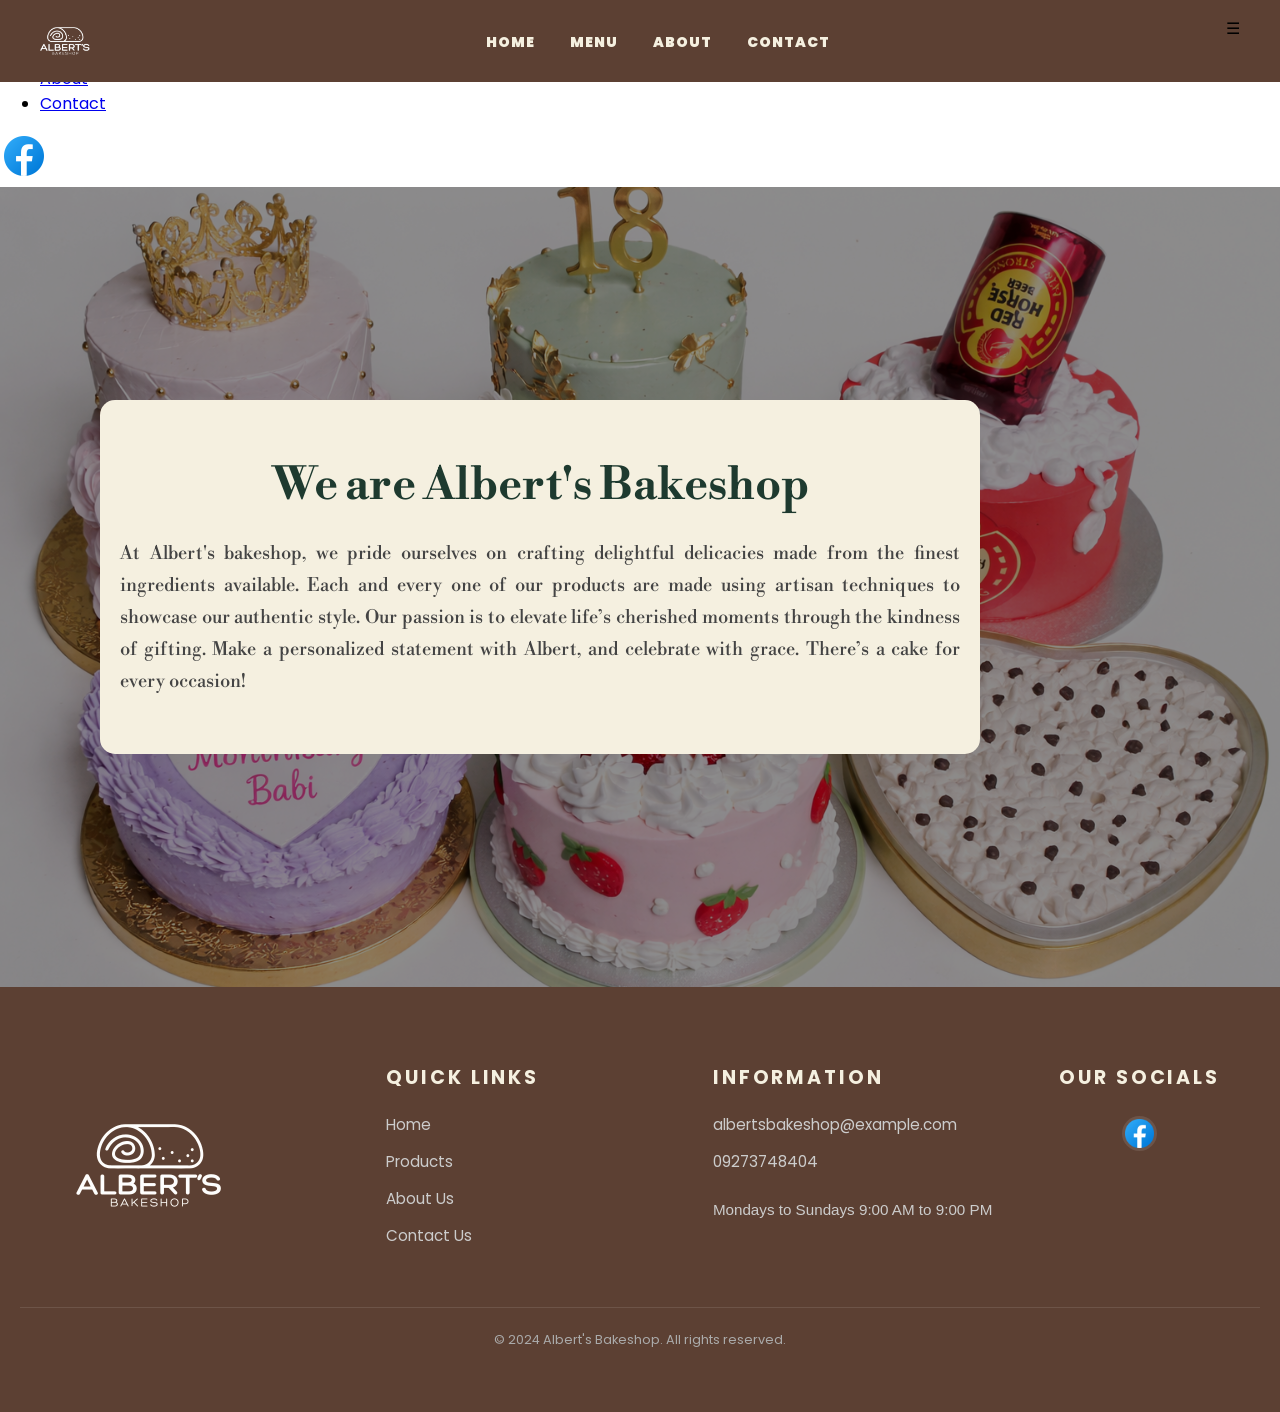
==== about-us.html @ eca6ace6 "about-us.html" ====
<!DOCTYPE html>
<html lang="en">

<head>
    <meta charset="UTF-8" />
    <meta name="viewport" content="width=device-width, initial-scale=1.0" />
    <title>About | Albert's Bakeshop</title>
    <link rel="preconnect" href="https://fonts.googleapis.com">
    <link rel="preconnect" href="https://gstatic.com" crossorigin>
    <link href="https://fonts.googleapis.com/css2?family=Libre+Bodoni:wght@400;500;600;700&display=swap"
        rel="stylesheet">
    <link href="https://fonts.googleapis.com/css2?family=Poppins:wght@400;600;700;900&display=swap" rel="stylesheet">
    <link rel="icon" href="nav-logo.png">
    <link rel="stylesheet" href="style.css" />
</head>

<body class="aboutpage">

    <!--NAV-->
    <header>
        <nav class="nav">
            <a href="index.html" class="navlogo">
                <img src="nav-logo.png" alt="Albert's Bakeshop Logo" />
            </a>
            <ul class="navlinks">
                <li><a href="index.html">Home</a></li>
                <li><a href="index.html#menu">Menu</a></li>
                <li><a href="about-us.html">About</a></li>
                <li><a href="contact-us.html">Contact</a></li>
            </ul>

            <!--MENU HAMBURGER FOR MOBILE AND TABLET-->
            <div class="hamburger" onclick="toggleMenu()">
                ☰
            </div>
        </nav>
    </header>




    <!--HAMBURGER POPUP WHEN CLICKED -->
    <div class="hamburgerdrawer">
        <span class="drawer-close" onclick="toggleMenu()">✕</span>
        <ul>
            <li><a href="index.html" onclick="toggleMenu()">Home</a></li>
            <li><a href="index.html#menu" onclick="toggleMenu()">Menu</a></li>
            <li><a href="about-us.html" onclick="toggleMenu()">About</a></li>
            <li><a href="contact-us.html" onclick="toggleMenu()">Contact</a></li>
        </ul>

        <div class="drawersocials">
                <a href="https://www.facebook.com/ALBERTS.BAKESH0P" target="_blank">
                    <img src="facebook.png" alt="Facebook">
                </a>
            </div>
    </div>
    <div class="overlay" onclick="toggleMenu()"></div>




    <section class="herosection" id="home">
        <div class="heroslides">
            <div class="slide active" style="background-image: url('cake-hero.png')"></div>
            <div class="slide" style="background-image: url('cupcake-hero.jpg')"></div>
        </div>

        <main>

            <section id="about" class="about">

                <div class="textcontent">
                    <h2>We are Albert's Bakeshop</h2>
                    <p style="text-align: justify;">At Albert's bakeshop, we pride ourselves on crafting delightful
                        delicacies made from the finest ingredients available. Each and every one of our products are
                        made using artisan techniques to showcase our authentic style. Our passion is to elevate life’s
                        cherished moments through the kindness of gifting. Make a personalized statement with Albert,
                        and
                        celebrate with grace. There’s a cake for every occasion!</p>
                </div>
            </section>
        </main>
    </section>

    <footer id="contact" class="footer">
        <div class="footercontainer">
            <div class="footerprofile">
                <div class="footerlogo">
                    <img src="logo-footer.png" alt="Albert's Bakeshop Logo" />
                </div>
            </div>
            <div class="footerlinks">
                <div class="footercol">
                    <h4>QUICK LINKS</h4>
                    <ul>
                        <li><a href="index.html#home">Home</a></li>
                        <li><a href="index.html#menu">Products</a></li>
                        <li><a href="about-us.html">About Us</a></li>
                        <li><a href="contact-us.html">Contact Us</a></li>
                    </ul>
                </div>
                <div class="footercol">
                    <h4>INFORMATION</h4>
                    <ul>
                        <li><a href="mailto:albertsbakeshop@gmail.com">albertsbakeshop@example.com</a></li>
                        <li><a href="tel:+639273748404">09273748404</a></li>
                        <li>
                            <p>Mondays to Sundays 9:00 AM to 9:00 PM</p>
                        </li>
                    </ul>
                </div>
            </div>
            <div class="footersocials">
                <h4>OUR SOCIALS</h4>
                <a href="https://www.facebook.com/ALBERTS.BAKESH0P" target="_blank" aria-label="Facebook">
                    <img src="facebook.png" alt="Facebook">
                </a>
            </div>
        </div>
        <div class="footercopyright">
            <p>© 2024 Albert's Bakeshop. All rights reserved.</p>
        </div>
    </footer>

    <script src="script.js"></script>
</body>

</html>
---- style.css ----
html {
    box-sizing: border-box;
    scroll-behavior: smooth;
}


*,
*::before,
*::after {
    box-sizing: inherit;
}


body {
    font-family: 'Poppins', sans-serif;
    background-color: rgb(255, 255, 255);
    min-height: 100vh;
    display: flex;
    flex-direction: column;
    margin: 0;
    padding: 0;
}


section {
    scroll-margin-top: 200px;
}


header {
    position: fixed;
    top: 0;
    left: 0;
    right: 0;
    z-index: 1000;
    transition: transform 0.3s ease;
}


nav {
    display: flex;
    justify-content: space-between;
    top: 0;
    left: 0;
    right: 0;
    padding: 16px 40px;
    background: #5C4033;
    z-index: 1000;
}


.navlogo {
    display: flex;
    align-items: center;
    cursor: pointer;
    gap: 12px;
    z-index: 3;
    text-decoration: none;
}


.navlogo img {
    width: 50px;
    height: 50px;
    object-fit: contain;
}


.navlinks {
    list-style: none;
    display: flex;
    gap: 35px;
    margin: 0;
    padding: 0;
    align-items: center;
}


.navlinks a {
    font-family: "Poppins", sans-serif;
    font-weight: 900;
    color: #F5F0E0;
    text-decoration: none;
    font-size: 14px;
    letter-spacing: 1px;
    text-transform: uppercase;
    transition: opacity 0.3s ease;
    align-items: center;
}


.navlinks a:hover {
    opacity: 0.8;
}


.navmobiletablet {
    display: none;
}

.navdrawer {
    position: fixed;
    top: 0;
    right: -280px;
    width: 280px;
    height: 100%;
    background: #5C4033;
    z-index: 3000;
    padding: 80px 30px 30px 30px;
    transition: right 0.3s ease;
    display: flex;
    flex-direction: column;
}

.navdrawer.open {
    right: 0;
}

.navdrawer ul {
    list-style: none;
    padding: 0;
    margin: 0;
    display: flex;
    flex-direction: column;
    gap: 25px;
}

.navdrawer ul li a {
    color: #F5F0E0;
    text-decoration: none;
    font-family: 'Poppins', sans-serif;
    font-size: 16px;
    font-weight: 600;
    text-transform: uppercase;
    letter-spacing: 1px;
}

.drawer-close {
    position: absolute;
    top: 20px;
    right: 20px;
    color: white;
    font-size: 22px;
}

.overlay {
    position: fixed;
    top: 0;
    left: 0;
    width: 100%;
    height: 100%;
    background: rgba(0, 0, 0, 0.5);
    z-index: 2999;
    opacity: 0;
    pointer-events: none;
    transition: opacity 0.3s ease;
}

.overlay.open {
    opacity: 1;
    pointer-events: auto;
}


.herosection {
    width: 100%;
    height: 85vh;
    min-height: 800px;
    position: relative;
    overflow: hidden;
    padding: 90px 80px;
    display: flex;
    align-items: center;
    justify-content: center;
}


.heroslides {
    position: absolute;
    top: 0;
    left: 0;
    width: 100%;
    height: 100%;
    z-index: 1;
}


.herosection::before {
    content: '';
    position: absolute;
    top: 0;
    left: 0;
    width: 100%;
    height: 100%;
    background: rgba(0, 0, 0, 0.45);
    z-index: 2;
}


.herocontent {
    position: absolute;
    z-index: 3;
    display: flex;
    flex-direction: column;
    align-items: flex-start;
    padding: 0 80px;
    opacity: 0;
    transform: translateY(20px);
    transition: opacity 0.8s ease, transform 0.8s ease;
    pointer-events: none;
}

.herocontent.active {
    opacity: 1;
    transform: translateY(0);
    pointer-events: auto;
}

.herotitle {
  font-size: 4rem;
  font-weight: 700;
  color: white;
  text-shadow: 0 4px 15px rgba(0,0,0,0.5);
  margin: 10px 0;
  text-align: left;
}

.herodesc {
  font-size: 0.85rem;
  font-weight: 600;
  letter-spacing: 0.2em;
  text-transform: uppercase;
  color: white;
  margin: 0;
  text-align: left;
}

.herobtn {
  margin-top: 20px;
  padding: 14px 28px;
  background: #5C4033;
  color: white;
  text-decoration: none;
  font-family: 'Poppins', sans-serif;
  font-size: 0.8rem;
  font-weight: 700;
  letter-spacing: 0.15em;
  text-transform: uppercase;
  transition: background 0.3s ease;
}

.herobtn:hover {
  background: #D4A574;
}

.herocontent h1 {
    font-family: 'Poppins', sans-serif;
    font-size: clamp(40px, 7vw, 72px);
    font-weight: 700;
    letter-spacing: -0.5px;
}


.herologo {
    width: 110px;
    height: auto;
    margin-bottom: 15px;
    opacity: 0.88;
    filter: drop-shadow(0 4px 12px rgba(0, 0, 0, 0.7));
    z-index: 3;
}


.herotitle {
    position: relative;
    z-index: 3;
    font-size: 4.8rem;
    font-weight: 700;
    color: white;
    text-shadow: 0 4px 15px rgba(0, 0, 0, 0.8);
    margin: 0;
}


.herodesc {
    font-family: 'Poppins', sans-serif;
    position: relative;
    z-index: 3;
    font-size: 12px;
    font-weight: 700;
    letter-spacing: .2em;
    text-transform: uppercase;
    line-height: 1.5;
    margin-top: 0;
    color: white;
    text-shadow: 0 4px 15px rgba(0, 0, 0, 0.8);
}

.slide {
    position: absolute;
    top: 0;
    left: 0;
    width: 100%;
    height: 100%;
    background-size: cover;
    background-position: center;
    opacity: 0;
    transition: opacity 1.5s ease-in-out;
}


.slide.active {
    opacity: 1;
}

.herologo,
.herotitle,
.herodesc {
    animation: popIn 1.2s ease-out forwards;
    opacity: 0;
    transform: translateY(-40px);
}

/* ANIMATION NG HEROLOGO, HEROTITLE, HERODESC SA INDEX.HTML KAPAG NAGRERELOAD ANG PAGE */
@keyframes popIn {
    to {
        opacity: 1;
        transform: translateY(0);
    }
}


.menu {
    position: relative;
    display: flex;
    justify-content: center;
    gap: 60px;
    background-color: rgb(239, 235, 211);
    padding: 60px 0px;
    overflow: hidden;
}


.menucontainer {
    background-color: rgb(239, 235, 211);
    border-radius: 15px;
    height: auto;
    cursor: pointer;
    flex: 0 0 calc(25% - 23px);
    max-width: calc(25% - 23px);
    flex-direction: column;
    box-shadow: 0 6px 15px rgba(0, 0, 0, 0.2);
    overflow: hidden;
    transition: transform 0.3s ease, box-shadow 0.3s ease;
}


.menucontainer img {
    width: 100%;
    height: 400px;
    object-fit: cover;
    display: block;
}


.menugrid {
    display: flex;
    max-width: 1200px;
    gap: 24px;
    overflow-x: auto;
    scroll-behavior: smooth;
}

.menugrid::-webkit-scrollbar {
    display: none;
    /* Chrome, Safari */
}



.slider-btn {
    position: absolute;
    top: 50%;
    transform: translateY(-50%);
    opacity: 0.8;
    backdrop-filter: none;
    border: 1px solid rgba(0, 0, 0, 0.3);
    width: 55px;
    height: 55px;
    border-radius: 50%;
    font-size: 26px;
    cursor: pointer;
    z-index: 10;
}


.slider-btn.left {
    left: 10px;
}


.slider-btn.right {
    right: 10px;
}


.menuiteminfo p {
    font-size: 1rem;
    text-align: center;
    padding: 12px;
    width: 100%;
}


.menuitemname {
    font-size: 0.95rem;
    color: #333;
    margin-bottom: 6px;
}


.menuitemprice {
    font-size: 1rem;
    font-weight: 700;
    color: #111;
    margin-bottom: 12px;
}


.textcontent {
    flex: 1;
    min-width: 320px;
}


.textcontent h2 {
    text-align: center;
    font-size: 2.8rem;
    color: #1e3a2f;
    margin-bottom: 24px;
}


.textcontent p {
    text-align: center;
    font-size: 1.15rem;
    line-height: 1.75;
    color: #444;
    margin-bottom: 35px;
}


.textcontent {
    flex: 1;
}


p {
    margin-block-start: 1em;
    margin-block-end: 1em;
    margin-inline-start: 0px;
    margin-inline-end: 0px;
    font-size: 1em;
}


.container {
    max-width: 100%;
    margin: 0;
    padding: 0;
}


.about {
    font-family: 'Libre Bodoni', serif;
    position: relative;
    z-index: 10;
    margin-top: -100px;
    background-color: #f5f0e0;
    padding: 20px 20px;
    display: flex;
    align-items: center;
    justify-content: left;
    gap: 80px;
    margin: 20px 220px 40px 20px;
    border-radius: 15px;
}

.about {
    animation: popIn 1.2s ease-out forwards;
    opacity: 0;
    transform: translateY(-40px);
}


.footer {
    background-color: #5C4033;
    padding: 50px 20px;
    margin: 0;
    color: white;
}


.footercontainer {
    max-width: 1200px;
    display: flex;
    gap: 60px;
}


.footerprofile {
    flex: 1;
    min-width: 220px;
}


.footerlogo {
    display: flex;
    align-items: center;
    gap: 10px;
}


.footerlogo img {
    width: 250px;
    height: 250px;
    object-fit: contain;
    border-radius: 15px;
}

.footersocials {
    display: flex;
    gap: 12px;
    flex-direction: column;
    align-items: center;
}


.footersocials a {
    display: flex;
    background: rgba(255, 255, 255, 0.1);
    color: white;
    text-decoration: none;
    border-radius: 50px;
    font-size: 1.2rem;
    transition: background 0.3s ease;
    cursor: pointer;
    width: 35px;
    height: 35px;
    padding: 0;
    border-radius: 50%;
}


.footersocials a img {
    width: 100%;
    height: 100%;
    object-fit: contain;
}


.footersocials a:hover {
    background: rgba(255, 255, 255, 0.25);
}


.footerlinks {
    flex: 2;
    display: grid;
    grid-template-columns: 1fr 1fr;
    gap: 40px;
}


.footercol h4 {
    font-size: 1.2rem;
    letter-spacing: 0.15em;
    text-transform: uppercase;
    color: #f5f0e0;
    margin-bottom: 20px;
}


.footersocials h4 {
    font-size: 1.2rem;
    letter-spacing: 0.15em;
    color: #f5f0e0;
    margin-bottom: 12px;
}


.footercol ul {
    list-style: none;
    padding: 0;
    margin: 0;
    display: flex;
    flex-direction: column;
    gap: 12px;
}


.footercol ul li a {
    color: #ccc;
    text-decoration: none;
    font-size: 0.95rem;
    transition: color 0.3s ease;
}


.footercol p {
    color: #ccc;
    font-size: 0.95rem;
    font-family: "Lato", sans-serif;
}


.footercol ul li a:hover {
    color: #f5f0e0;
}


.footercopyright {
    text-align: center;
    color: #aaa;
    font-size: 0.8rem;
    margin-top: 20px;
    border-top: 1px solid rgba(255, 255, 255, 0.1);
    padding-top: 10px;
}





/* TABLET */
@media (max-width: 1024px) {

    .navmobiletablet {
        display: block;
        position: absolute;
        top: 25px;
        right: 30px;
        font-size: 30px;
        color: white;
        cursor: pointer;
        z-index: 2000;
    }

    .navlinks {
        display: none;
        flex-direction: column;
        position: absolute;
        top: 80px;
        right: 0;
        width: 100%;
        background: #5C4033;
        padding: 20px;
        gap: 20px;
        text-align: center;
        z-index: 999;
    }

    .navlinks.open {
        display: flex;
    }

    .heroslides {
        position: absolute;
        width: 100%;
        height: 100%;
        z-index: 1;
    }

    .menucontainer {
        min-width: 280px;
        height: 200px flex 0 0 auto;
    }

    .menucontainer img {
        height: 200px;
    }

    .menugrid {
        display: flex;
        gap: 30px;
        overflow-x: auto;
        scroll-behavior: smooth;
        padding: 20px 0px;
    }

    .slider-btn {
        display: none;
    }

    .about {
        flex-direction: column;
        margin: 20px;
        padding: 25px;
        gap: 30px;
    }

    .about {
        margin: 40px 40px;
        gap: 40px;
        padding: 30px;
    }

    .textcontent h2 {
        font-size: 2rem;
    }

    .textcontent p {
        font-size: 1rem;
        line-height: 1.6;
    }

    .footer {
        font-family: 'Poppins', sans-serif;
        font-weight: 400px;
        background: #5C4033;
        padding: 20px 10px 20px 0px;
        margin: 0;
        color: white;
    }


    .footercontainer,
    .footerlinks,
    .footerlogo {
        flex-direction: column;
        text-align: center;
    }

    .footerlogo img {
        width: 200px;
        height: 200px;
        margin-top: -50px;
    }

    .footerlinks {
        grid-template-columns: 1fr;
        gap: 20px;
        margin-top: -90px;
    }

    .footersocials {
        margin-top: -50px;
    }
}


/* Mobile */
@media (max-width: 768px) {

    .navmobiletablet {
        display: block;
        position: absolute;
        top: 20px;
        right: 30px;
        font-size: 30px;
        color: white;
        cursor: pointer;
        z-index: 2000;
    }

    .navlinks {
        display: none;
        flex-direction: column;
        position: absolute;
        top: 80px;
        right: 0;
        width: 100%;
        background: #5C4033;
        padding: 20px;
        gap: 20px;
        text-align: center;
        z-index: 999;
    }

    .navlinks.open {
        display: flex;
    }

    .herocontent {
        gap: 12px;
    }

    .herologo {
        width: 75px;
        margin-top: -250px;
    }

    .slider-btn {
        display: none;
    }

    .menu {
        padding: 60px 0;
    }

    .menucontainer img {
        height: 200px;
    }

    .menugrid {
        display: flex;
        gap: 30px;
        overflow-x: auto;
        scroll-behavior: smooth;
        padding: 20px 0px;
    }

    .about {
        margin-top: -150px;
    }

    .about {
        font-family: 'Libre Bodoni', serif;
        position: relative;
        z-index: 10;
        margin-top: -100px;
        background-color: #f5f0e0;
        padding: 20px 20px;
        display: flex;
        align-items: center;
        justify-content: center;
        gap: 80px;
        margin: 20px 220px 40px 220px;
        border-radius: 15px;
    }

    .footer {
        font-family: 'Poppins', sans-serif;
        background: #5C4033;
        padding: 20px 10px 20px 0px;
        margin: 0;
        color: white;
    }


    .footercontainer,
    .footerlinks,
    .footerlogo {
        flex-direction: column;
        text-align: center;
    }

    .footerlogo img {
        width: 200px;
        height: 200px;
        margin-top: -50px;
    }

    .footerlinks {
        grid-template-columns: 1fr;
        gap: 20px;
        margin-top: -90px;
    }

    .footersocials {
        margin-top: -50px;
    }
}
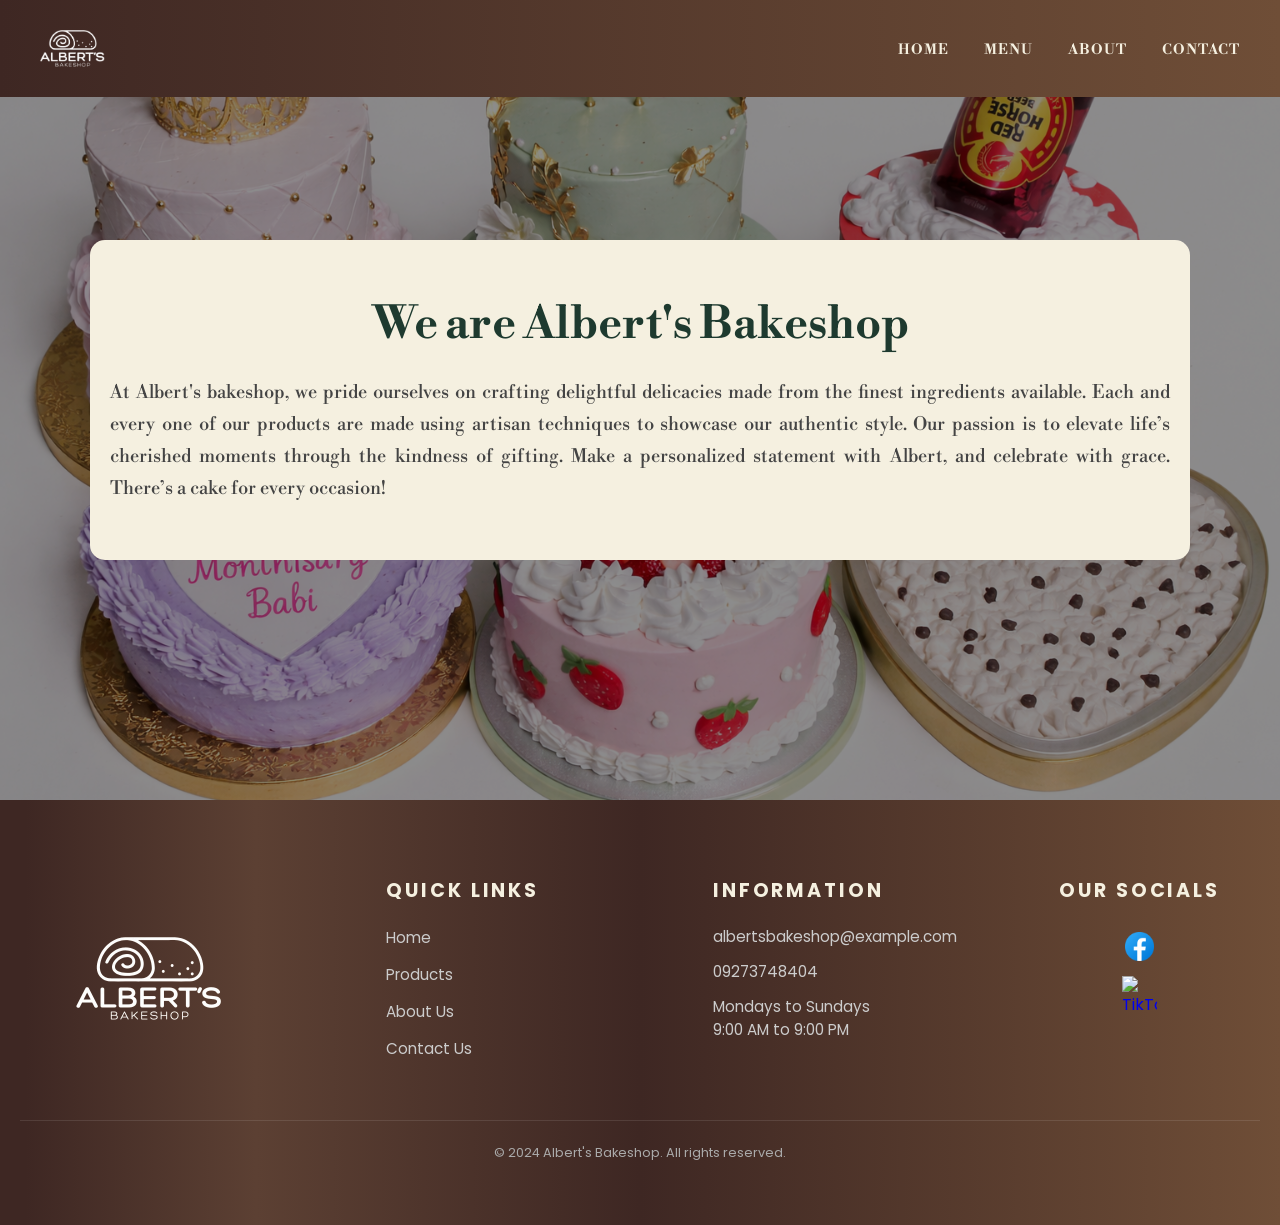
==== commit 22d51fb8: "about-us.html" ====
--- a/about-us.html
+++ b/about-us.html
@@ -103,10 +103,14 @@
                 <div class="footercol">
                     <h4>INFORMATION</h4>
                     <ul>
-                        <li><a href="mailto:albertsbakeshop@gmail.com">albertsbakeshop@example.com</a></li>
-                        <li><a href="tel:+639273748404">09273748404</a></li>
                         <li>
-                            <p>Mondays to Sundays 9:00 AM to 9:00 PM</p>
+                            <p>albertsbakeshop@example.com</p>
+                        </li>
+                        <li>
+                            <p>09273748404</p>
+                        </li>
+                        <li>
+                            <p>Mondays to Sundays <br> 9:00 AM to 9:00 PM</p>
                         </li>
                     </ul>
                 </div>
@@ -115,6 +119,9 @@
                 <h4>OUR SOCIALS</h4>
                 <a href="https://www.facebook.com/ALBERTS.BAKESH0P" target="_blank" aria-label="Facebook">
                     <img src="facebook.png" alt="Facebook">
+                </a>
+                <a href="https://www.tiktok.com/@alberts.bakeshop" target="_self">
+                    <img src="tiktok-logo.png" alt="TikTok">
                 </a>
             </div>
         </div>
--- a/style.css
+++ b/style.css
@@ -1,863 +1,925 @@
 html {
-    box-sizing: border-box;
-    scroll-behavior: smooth;
-}
-
+  box-sizing: border-box;
+  scroll-behavior: smooth;
+}
 
 *,
 *::before,
 *::after {
-    box-sizing: inherit;
-}
-
+  box-sizing: inherit;
+}
+
+section {
+  scroll-margin-bottom: 50px;
+}
 
 body {
-    font-family: 'Poppins', sans-serif;
-    background-color: rgb(255, 255, 255);
-    min-height: 100vh;
-    display: flex;
-    flex-direction: column;
-    margin: 0;
-    padding: 0;
-}
-
-
-section {
-    scroll-margin-top: 200px;
-}
-
-
+  font-family: 'Poppins', sans-serif;
+  background-color: #fff;
+  min-height: 100vh;
+  display: flex;
+  flex-direction: column;
+  margin: 0;
+  padding: 0;
+}
+
+
+/* NAVBAR */
 header {
-    position: fixed;
-    top: 0;
-    left: 0;
-    right: 0;
-    z-index: 1000;
-    transition: transform 0.3s ease;
-}
-
+  position: fixed;
+  top: 0;
+  left: 0;
+  right: 0;
+  z-index: 1000;
+  transition: transform 0.3s ease;
+}
 
 nav {
-    display: flex;
-    justify-content: space-between;
-    top: 0;
-    left: 0;
-    right: 0;
-    padding: 16px 40px;
-    background: #5C4033;
-    z-index: 1000;
-}
-
+  display: flex;
+  justify-content: space-between;
+  padding: 16px 40px;
+  background-image: linear-gradient(to right, #3E2723, #6F4E37);
+  z-index: 1000;
+}
 
 .navlogo {
-    display: flex;
-    align-items: center;
-    cursor: pointer;
-    gap: 12px;
-    z-index: 3;
-    text-decoration: none;
-}
-
+  display: flex;
+  align-items: center;
+  cursor: pointer;
+  gap: 12px;
+  z-index: 3;
+  text-decoration: none;
+}
 
 .navlogo img {
-    width: 50px;
-    height: 50px;
-    object-fit: contain;
-}
-
+  width: 65px;
+  height: 65px;
+  object-fit: contain;
+}
 
 .navlinks {
-    list-style: none;
-    display: flex;
-    gap: 35px;
-    margin: 0;
-    padding: 0;
-    align-items: center;
-}
-
-
-.navlinks a {
-    font-family: "Poppins", sans-serif;
-    font-weight: 900;
-    color: #F5F0E0;
-    text-decoration: none;
-    font-size: 14px;
-    letter-spacing: 1px;
-    text-transform: uppercase;
-    transition: opacity 0.3s ease;
-    align-items: center;
-}
-
-
-.navlinks a:hover {
-    opacity: 0.8;
-}
-
-
-.navmobiletablet {
-    display: none;
-}
-
-.navdrawer {
-    position: fixed;
-    top: 0;
-    right: -280px;
-    width: 280px;
-    height: 100%;
-    background: #5C4033;
-    z-index: 3000;
-    padding: 80px 30px 30px 30px;
-    transition: right 0.3s ease;
-    display: flex;
-    flex-direction: column;
-}
-
-.navdrawer.open {
-    right: 0;
-}
-
-.navdrawer ul {
-    list-style: none;
-    padding: 0;
-    margin: 0;
-    display: flex;
-    flex-direction: column;
-    gap: 25px;
-}
-
-.navdrawer ul li a {
-    color: #F5F0E0;
-    text-decoration: none;
-    font-family: 'Poppins', sans-serif;
-    font-size: 16px;
-    font-weight: 600;
-    text-transform: uppercase;
-    letter-spacing: 1px;
+  list-style: none;
+  display: flex;
+  gap: 35px;
+  margin: 0;
+  padding: 0;
+  align-items: center;
+}
+
+.navlinks li a {
+  text-decoration: none;
+  font-family: "Libre Bodoni", serif;
+  font-weight: 900;
+  font-size: 14px;
+  letter-spacing: 1px;
+  color: #F5F0E0;
+  text-transform: uppercase;
+  background-image: linear-gradient(currentColor, currentColor);
+  background-repeat: no-repeat;
+  background-position: left bottom;
+  background-size: 0% 1px;
+  transition: background-size 500ms ease, color 250ms ease;
+}
+
+.navlinks li a:hover,
+.navlinks li a:focus-visible {
+  opacity: 0.8;
+  background-size: 100% 1px;
+  color: #fff;
+}
+
+.hamburger {
+  display: none;
+}
+
+.hamburgerdrawer {
+  position: fixed;
+  top: 0;
+  left: -50%;
+  width: 50%;
+  height: 100%;
+  background-image: linear-gradient(to right, #3E2723, #6F4E37);
+  z-index: 3000;
+  padding: 80px 30px 30px;
+  transition: left 0.3s ease;
+  display: flex;
+  flex-direction: column;
+}
+
+.hamburgerdrawer.open {
+  left: 0;
+}
+
+.hamburgerdrawer ul {
+  list-style: none;
+  padding: 0;
+  margin: 0;
+  display: flex;
+  flex-direction: column;
+  gap: 25px;
+}
+
+.hamburgerdrawer ul li a {
+  display: inline-block;
+  color: #F5F0E0;
+  text-decoration: none;
+  font-family: 'Poppins', sans-serif;
+  font-size: 16px;
+  font-weight: 600;
+  text-transform: uppercase;
+  letter-spacing: 1px;
+  border-bottom: 1px solid rgba(255, 255, 255, 0.2);
 }
 
 .drawer-close {
-    position: absolute;
-    top: 20px;
-    right: 20px;
-    color: white;
-    font-size: 22px;
+  position: absolute;
+  top: 20px;
+  right: 20px;
+  color: white;
+  font-size: 22px;
+}
+
+.drawersocials {
+  margin-top: auto;
+  display: flex;
+  justify-content: center;
+  width: 20px;
+  height: 40px;
 }
 
 .overlay {
-    position: fixed;
-    top: 0;
-    left: 0;
-    width: 100%;
-    height: 100%;
-    background: rgba(0, 0, 0, 0.5);
-    z-index: 2999;
-    opacity: 0;
-    pointer-events: none;
-    transition: opacity 0.3s ease;
+  position: fixed;
+  top: 0;
+  left: 0;
+  width: 100%;
+  height: 100%;
+  background: rgba(0, 0, 0, 0.6);
+  z-index: 2999;
+  opacity: 0;
+  pointer-events: none;
+  transition: opacity 0.3s ease;
 }
 
 .overlay.open {
-    opacity: 1;
-    pointer-events: auto;
-}
-
-
+  opacity: 1;
+  pointer-events: auto;
+}
+
+/* END NAVBAR */
+
+
+/* HERO SECTION */
 .herosection {
-    width: 100%;
-    height: 85vh;
-    min-height: 800px;
-    position: relative;
-    overflow: hidden;
-    padding: 90px 80px;
-    display: flex;
-    align-items: center;
-    justify-content: center;
-}
-
+  width: 100%;
+  height: 85vh;
+  min-height: 800px;
+  position: relative;
+  overflow: hidden;
+  padding: 90px 80px;
+  display: flex;
+  align-items: center;
+  justify-content: center;
+}
 
 .heroslides {
-    position: absolute;
-    top: 0;
-    left: 0;
-    width: 100%;
-    height: 100%;
-    z-index: 1;
-}
-
+  position: absolute;
+  top: 0;
+  left: 0;
+  width: 100%;
+  height: 100%;
+  z-index: 1;
+}
 
 .herosection::before {
-    content: '';
-    position: absolute;
-    top: 0;
-    left: 0;
-    width: 100%;
-    height: 100%;
-    background: rgba(0, 0, 0, 0.45);
-    z-index: 2;
-}
-
+  content: '';
+  position: absolute;
+  top: 0;
+  left: 0;
+  width: 100%;
+  height: 100%;
+  background: rgba(0, 0, 0, 0.45);
+  z-index: 2;
+}
 
 .herocontent {
-    position: absolute;
-    z-index: 3;
-    display: flex;
-    flex-direction: column;
-    align-items: flex-start;
-    padding: 0 80px;
-    opacity: 0;
-    transform: translateY(20px);
-    transition: opacity 0.8s ease, transform 0.8s ease;
-    pointer-events: none;
+  position: absolute;
+  z-index: 3;
+  display: flex;
+  flex-direction: column;
+  align-items: flex-start;
+  padding: 0 80px;
+  opacity: 0;
+  transform: translateY(20px);
+  transition: opacity 0.8s ease, transform 0.8s ease;
+  pointer-events: none;
 }
 
 .herocontent.active {
-    opacity: 1;
-    transform: translateY(0);
-    pointer-events: auto;
-}
-
-.herotitle {
-  font-size: 4rem;
-  font-weight: 700;
-  color: white;
-  text-shadow: 0 4px 15px rgba(0,0,0,0.5);
-  margin: 10px 0;
-  text-align: left;
-}
-
-.herodesc {
-  font-size: 0.85rem;
-  font-weight: 600;
-  letter-spacing: 0.2em;
-  text-transform: uppercase;
-  color: white;
-  margin: 0;
-  text-align: left;
+  opacity: 1;
+  transform: translateY(0);
+  pointer-events: auto;
 }
 
 .herobtn {
+  font-family: 'Libre Bodoni', serif;
   margin-top: 20px;
   padding: 14px 28px;
-  background: #5C4033;
+  background-image: linear-gradient(to right, #3E2723, #6F4E37);
   color: white;
   text-decoration: none;
-  font-family: 'Poppins', sans-serif;
   font-size: 0.8rem;
   font-weight: 700;
   letter-spacing: 0.15em;
   text-transform: uppercase;
   transition: background 0.3s ease;
+  white-space: nowrap;
 }
 
 .herobtn:hover {
-  background: #D4A574;
+  background: rgba(255, 255, 255, 0.15);
+  border-color: #fff;
 }
 
 .herocontent h1 {
-    font-family: 'Poppins', sans-serif;
-    font-size: clamp(40px, 7vw, 72px);
-    font-weight: 700;
-    letter-spacing: -0.5px;
-}
-
+  font-family: 'Libre Bodoni', serif;
+  font-size: clamp(40px, 7vw, 72px);
+  font-weight: 700;
+  letter-spacing: -0.5px;
+}
 
 .herologo {
-    width: 110px;
-    height: auto;
-    margin-bottom: 15px;
-    opacity: 0.88;
-    filter: drop-shadow(0 4px 12px rgba(0, 0, 0, 0.7));
-    z-index: 3;
-}
-
+  width: 110px;
+  height: auto;
+  margin-bottom: 15px;
+  opacity: 0.88;
+  filter: drop-shadow(0 4px 12px rgba(0, 0, 0, 0.7));
+  z-index: 3;
+}
 
 .herotitle {
-    position: relative;
-    z-index: 3;
-    font-size: 4.8rem;
-    font-weight: 700;
-    color: white;
-    text-shadow: 0 4px 15px rgba(0, 0, 0, 0.8);
-    margin: 0;
-}
-
+  font-size: 4rem;
+  font-weight: 700;
+  color: white;
+  text-shadow: 0 4px 15px rgba(0, 0, 0, 0.5);
+  margin: 10px 0;
+  text-align: left;
+}
 
 .herodesc {
-    font-family: 'Poppins', sans-serif;
-    position: relative;
-    z-index: 3;
-    font-size: 12px;
-    font-weight: 700;
-    letter-spacing: .2em;
-    text-transform: uppercase;
-    line-height: 1.5;
-    margin-top: 0;
-    color: white;
-    text-shadow: 0 4px 15px rgba(0, 0, 0, 0.8);
+  font-family: 'Poppins', sans-serif;
+  position: relative;
+  z-index: 3;
+  font-size: 12px;
+  font-weight: 700;
+  letter-spacing: 0.2em;
+  text-transform: uppercase;
+  line-height: 1.5;
+  margin-top: 0;
+  color: white;
+  text-shadow: 0 4px 15px rgba(0, 0, 0, 0.8);
 }
 
 .slide {
-    position: absolute;
-    top: 0;
-    left: 0;
-    width: 100%;
-    height: 100%;
-    background-size: cover;
-    background-position: center;
-    opacity: 0;
-    transition: opacity 1.5s ease-in-out;
-}
-
+  position: absolute;
+  top: 0;
+  left: 0;
+  width: 100%;
+  height: 100%;
+  background-size: cover;
+  background-position: center;
+  opacity: 0;
+  transition: opacity 1.5s ease-in-out;
+}
 
 .slide.active {
-    opacity: 1;
+  opacity: 1;
 }
 
 .herologo,
 .herotitle,
 .herodesc {
-    animation: popIn 1.2s ease-out forwards;
-    opacity: 0;
-    transform: translateY(-40px);
-}
-
-/* ANIMATION NG HEROLOGO, HEROTITLE, HERODESC SA INDEX.HTML KAPAG NAGRERELOAD ANG PAGE */
+  animation: popIn 1.2s ease-out forwards;
+  opacity: 0;
+  transform: translateY(-40px);
+}
+
 @keyframes popIn {
-    to {
-        opacity: 1;
-        transform: translateY(0);
-    }
-}
-
-
+  to {
+    opacity: 1;
+    transform: translateY(0);
+  }
+}
+
+/* END HERO SECTION */
+
+
+/* MENU SECTION */
 .menu {
-    position: relative;
+  position: relative;
+  display: flex;
+  align-items: center;
+  flex-direction: column;
+  background-color: rgb(239, 235, 211);
+  scroll-margin-top: 70px;
+}
+
+.menutitle {
+  width: 100%;
+  text-align: center;
+  padding: 40px 60px 0;
+  font-family: 'Libre Bodoni', serif;
+  font-size: 2rem;
+  color: #3E2723;
+  margin: 0;
+}
+
+.menudesc {
+  font-family: 'Poppins', sans-serif;
+  font-size: 1.15rem;
+  text-align: center;
+  color: #444;
+  margin-bottom: 35px;
+}
+
+.menucontainer {
+  background-color: rgb(239, 235, 211);
+  cursor: pointer;
+  flex: 0 0 280px;
+  max-width: 280px;
+  border-radius: 16px;
+  box-shadow: 0 6px 15px rgba(0, 0, 0, 0.2);
+  transition: transform 0.5s ease, box-shadow 0.3s ease;
+}
+
+.menucontainer img {
+  width: 100%;
+  height: auto;
+  object-fit: cover;
+  display: block;
+  border-radius: 16px 16px 0 0;
+}
+
+.menucontainer:hover {
+  box-shadow: 0 12px 25px rgba(0, 0, 0, 0.3);
+}
+
+.menugrid {
+  padding: 20px;
+  display: flex;
+  max-width: 1200px;
+  gap: 16px;
+  overflow: hidden;
+  width: 100%;
+}
+
+.menugrid::-webkit-scrollbar {
+  display: none;
+}
+
+.slider-btn {
+  position: absolute;
+  top: 50%;
+  transform: translateY(-50%);
+  opacity: 0.8;
+  border: 1px solid rgba(0, 0, 0, 0.3);
+  width: 55px;
+  height: 55px;
+  border-radius: 50%;
+  font-size: 26px;
+  cursor: pointer;
+  z-index: 10;
+}
+
+.slider-btn.left {
+  left: 10px;
+}
+
+.slider-btn.right {
+  right: 10px;
+}
+
+.menuiteminfo p {
+  font-size: 1rem;
+  text-align: center;
+  padding: 12px;
+  width: 100%;
+}
+
+.menuitemname {
+  font-size: 0.95rem;
+  color: #333;
+  margin-bottom: 6px;
+}
+
+.menuitemprice {
+  font-size: 1rem;
+  font-weight: 700;
+  color: #111;
+  margin-bottom: 12px;
+}
+
+.fadedown {
+  opacity: 0;
+  transform: translateY(-30px);
+  transition: opacity 0.7s ease, transform 0.7s ease;
+}
+
+.fadedown.visible {
+  opacity: 1;
+  transform: translateY(0);
+}
+
+/* END MENU SECTION */
+
+
+/* ABOUT.HTML */
+.textcontent {
+  flex: 1;
+  min-width: 320px;
+}
+
+.textcontent h2 {
+  text-align: center;
+  font-size: 2.8rem;
+  color: #1e3a2f;
+  margin-bottom: 24px;
+}
+
+.textcontent p {
+  text-align: center;
+  font-size: 1.15rem;
+  line-height: 1.75;
+  color: #444;
+  margin-bottom: 35px;
+}
+
+.textcontent {
+  flex: 1;
+}
+
+p {
+  margin-block-start: 1em;
+  margin-block-end: 1em;
+  margin-inline-start: 0px;
+  margin-inline-end: 0px;
+  font-size: 1em;
+}
+
+.about {
+  font-family: 'Libre Bodoni', serif;
+  position: relative;
+  z-index: 10;
+  margin-top: -100px;
+  background-color: #f5f0e0;
+  padding: 20px 20px;
+  display: flex;
+  align-items: center;
+  justify-content: left;
+  gap: 80px;
+  margin: 40px auto;
+  max-width: 1100px;
+  border-radius: 15px;
+
+  animation: popIn 1.2s ease-out forwards;
+  transform: translateY(-40px);
+  opacity: 0;
+}
+/*END OF ABOUT.HTML*/
+
+/* CONTACT.HTML */
+.contactsection {
+  width: 100%;
+  min-height: 100vh;
+  display: grid;
+  background-color: #f5f0e0;
+  grid-template-columns: 1fr 1.2fr;
+  gap: 60px;
+  padding: 140px 80px 80px;
+}
+
+/* LEFT SIDE */
+.contactinfo {
+  display: flex;
+  flex-direction: column;
+  justify-content: center;
+}
+
+.contacttag {
+  font-size: 13px;
+  font-weight: 700;
+  letter-spacing: 0.18em;
+  color: #6F4E37;
+  margin-bottom: 15px;
+}
+
+.contactinfo h1 {
+  font-family: 'Libre Bodoni', serif;
+  font-size: clamp(42px, 5vw, 70px);
+  color: #2b1d18;
+  margin: 0 0 25px;
+  line-height: 1.1;
+}
+
+.contactdesc {
+  font-size: 15px;
+  line-height: 1.8;
+  color: #555;
+  max-width: 520px;
+  margin-bottom: 45px;
+}
+
+.contactdetails {
+  display: grid;
+  grid-template-columns: 1fr 1fr;
+  gap: 30px;
+}
+
+.detailbox h3 {
+  font-size: 13px;
+  letter-spacing: 0.15em;
+  color: #3E2723;
+  margin-bottom: 10px;
+}
+
+.detailbox p {
+  font-size: 14px;
+  line-height: 1.8;
+  color: #555;
+  margin: 0;
+}
+
+.contactsocials {
+  display: flex;
+  gap: 18px;
+  margin-top: 45px;
+}
+
+.contactsocials a {
+  display: flex;
+  width: 42px;
+  height: 42px;
+  border-radius: 50%;
+  align-items: center;
+  justify-content: center;
+  transition: transform 0.3s cubic-bezier(0.25, 0.8, 0.25, 1);
+  box-shadow: 0 4px 12px rgba(0, 0, 0, 0.08);
+}
+
+.contactsocials a:hover {
+  transform: translateY(-5px);
+}
+
+.contactsocials img {
+  width: 100%;
+  height: 100%;
+  object-fit: contain;
+}
+
+/* RIGHT SIDE */
+.contactformwrapper {
+  background: white;
+  padding: 50px;
+  border-radius: 24px;
+  box-shadow: 0 10px 40px rgba(0, 0, 0, 0.08);
+}
+
+.contactform {
+  display: grid;
+  grid-template-columns: 1fr 1fr;
+  gap: 25px;
+}
+
+.formgroup {
+  display: flex;
+  flex-direction: column;
+}
+
+.formgroup label {
+  font-size: 14px;
+  font-weight: 600;
+  color: #2b1d18;
+  margin-bottom: 10px;
+}
+
+.formgroup input,
+.formgroup select,
+.formgroup textarea {
+  width: 100%;
+  padding: 16px;
+  border: 1px solid #ddd;
+  border-radius: 10px;
+  font-family: 'Poppins', sans-serif;
+  font-size: 14px;
+  transition: border 0.3s ease,
+    box-shadow 0.3s ease;
+  background: #fff;
+}
+
+.formgroup input:focus,
+.formgroup select:focus,
+.formgroup textarea:focus {
+  outline: none;
+  border-color: #6F4E37;
+  box-shadow: 0 0 0 4px rgba(111, 78, 55, 0.1);
+}
+
+.formgroup textarea {
+  height: 160px;
+  resize: none;
+}
+
+.fullwidth {
+  grid-column: span 2;
+}
+
+.submitbtn {
+  width: 180px;
+  padding: 16px;
+  border: none;
+  background-image: linear-gradient(to right, #3E2723, #6F4E37);
+  color: white;
+  font-family: 'Poppins', sans-serif;
+  font-weight: 700;
+  font-size: 14px;
+  letter-spacing: 0.08em;
+  text-transform: uppercase;
+  border-radius: 10px;
+  cursor: pointer;
+  transition: transform 0.3s ease,
+    opacity 0.3s ease;
+}
+
+.submitbtn:hover {
+  transform: translateY(-3px);
+  opacity: 0.9;
+}
+
+/* END CONTACT.HTML */
+
+
+/* FOOTER */
+.footer {
+  background-image: linear-gradient(to right, #3E2723 2%, #5C4033 20%, #3E2723 50%, #6F4E37 100%);
+  padding: 50px 20px;
+  color: white;
+}
+
+.footercontainer {
+  max-width: 1200px;
+  display: flex;
+  gap: 60px;
+}
+
+.footerprofile {
+  flex: 1;
+  min-width: 220px;
+}
+
+.footerlogo {
+  display: flex;
+  align-items: center;
+  gap: 10px;
+}
+
+.footerlogo img {
+  width: 250px;
+  height: 250px;
+}
+
+.footersocials {
+  display: flex;
+  gap: 12px;
+  flex-direction: column;
+  align-items: center;
+}
+
+.footersocials a {
+  display: flex;
+  width: 35px;
+  height: 35px;
+  transition: transform 0.3s cubic-bezier(0.25, 0.8, 0.25, 1);
+  cursor: pointer;
+}
+
+.footersocials a img {
+  width: 100%;
+  height: 100%;
+  object-fit: contain;
+}
+
+.footersocials a:hover {
+  transform: translateY(-5px);
+}
+
+.footerlinks {
+  flex: 2;
+  display: grid;
+  grid-template-columns: 1fr 1fr;
+  gap: 40px;
+}
+
+.footercol h4,
+.footersocials h4 {
+  font-size: 1.2rem;
+  letter-spacing: 0.15em;
+  text-transform: uppercase;
+  color: #f5f0e0;
+  margin-bottom: 20px;
+}
+
+.footersocials h4 {
+  margin-bottom: 12px;
+}
+
+.footercol ul {
+  list-style: none;
+  padding: 0;
+  margin: 0;
+  display: flex;
+  flex-direction: column;
+  gap: 12px;
+}
+
+.footercol ul li a {
+  color: #ccc;
+  text-decoration: none;
+  font-size: 0.95rem;
+  background-image: linear-gradient(currentColor, currentColor);
+  background-repeat: no-repeat;
+  background-position: left bottom;
+  background-size: 0% 1px;
+  transition: background-size 400ms ease, color 250ms ease;
+}
+
+.footercol p {
+  color: #ccc;
+  margin: 0;
+  font-size: 0.95rem;
+}
+
+.footercol ul li a:hover {
+  background-size: 100% 1px;
+}
+
+.footercopyright {
+  text-align: center;
+  color: #aaa;
+  font-size: 0.8rem;
+  margin-top: 20px;
+  border-top: 1px solid rgba(255, 255, 255, 0.1);
+  padding-top: 10px;
+}
+
+/* END FOOTER */
+
+
+/* TABLET & MOBILE (shared rules) */
+@media (max-width: 1024px) {
+  .hamburger {
+    display: block;
+    position: absolute;
+    top: 25px;
+    right: 30px;
+    font-size: 30px;
+    color: white;
+    cursor: pointer;
+    z-index: 2000;
+  }
+
+  .navlinks {
+    display: none;
+  }
+
+  .drawersocials {
+    margin-top: auto;
     display: flex;
     justify-content: center;
-    gap: 60px;
-    background-color: rgb(239, 235, 211);
-    padding: 60px 0px;
-    overflow: hidden;
-}
-
-
-.menucontainer {
-    background-color: rgb(239, 235, 211);
-    border-radius: 15px;
-    height: auto;
-    cursor: pointer;
-    flex: 0 0 calc(25% - 23px);
-    max-width: calc(25% - 23px);
+    width: 10px;
+    height: 20px;
+  }
+
+  .menu {
+    scroll-margin-top: 70px;
+  }
+
+  .menugrid {
+    overflow-x: auto;
+  }
+
+  .menucontainer {
+    min-width: 280px;
+    flex: 0 0 auto;
+  }
+
+  .menucontainer img {
+    height: 200px;
+  }
+
+  .slider-btn {
+    display: none;
+  }
+
+  .about {
     flex-direction: column;
-    box-shadow: 0 6px 15px rgba(0, 0, 0, 0.2);
-    overflow: hidden;
-    transition: transform 0.3s ease, box-shadow 0.3s ease;
-}
-
-
-.menucontainer img {
+    margin: 20px;
+    padding: 25px;
+    gap: 30px;
+  }
+
+  /* CONTACT.HTML */
+  .contactsection {
+    grid-template-columns: 1fr;
+    padding: 120px 40px 60px;
+  }
+
+  .contactinfo {
+  display: flex;
+  flex-direction: column;
+  justify-content: center;
+  align-items: center;
+}
+
+  .contactform {
+    grid-template-columns: 1fr;
+  }
+
+  .fullwidth,
+  .checkboxgroup {
+    grid-column: span 1;
+  }
+
+  /* END CONTACT.HTML */
+
+  .footer {
+    background-image: linear-gradient(to bottom, #3E2723, #6F4E37);
+    padding: 20px 0 20px 10px;
+  }
+
+  .footercontainer,
+  .footerlinks,
+  .footerlogo {
+    flex-direction: column;
+    text-align: center;
+  }
+
+  .footerlogo img {
+    margin-top: -50px;
+  }
+
+  .footerlinks {
+    grid-template-columns: 1fr;
+    gap: 20px;
+    margin-top: -90px;
+  }
+
+  .footersocials {
+    margin-top: -50px;
+  }
+}
+
+/* MOBILE ONLY */
+@media (max-width: 768px) {
+  .herocontent {
+    padding: 80px;
+    align-items: center;
+    gap: 12px;
+    height: 80vh;
+    min-height: 500px;
+  }
+
+  .herologo {
+    width: 75px;
+    margin-top: -250px;
+  }
+
+  .menu {
+    padding: 60px 0;
+    scroll-margin-top: -5px;
+  }
+}
+
+/* MOBILE */
+@media (max-width: 768px) {
+
+  .contactsection {
+    padding: 110px 20px 40px;
+    gap: 40px;
+  }
+
+  .contactinfo h1 {
+    font-size: 42px;
+  }
+
+  .contactdetails {
+    grid-template-columns: 1fr;
+  }
+
+  .contactformwrapper {
+    padding: 30px 20px;
+  }
+
+  .submitbtn {
     width: 100%;
-    height: 400px;
-    object-fit: cover;
-    display: block;
-}
-
-
-.menugrid {
-    display: flex;
-    max-width: 1200px;
-    gap: 24px;
-    overflow-x: auto;
-    scroll-behavior: smooth;
-}
-
-.menugrid::-webkit-scrollbar {
-    display: none;
-    /* Chrome, Safari */
-}
-
-
-
-.slider-btn {
-    position: absolute;
-    top: 50%;
-    transform: translateY(-50%);
-    opacity: 0.8;
-    backdrop-filter: none;
-    border: 1px solid rgba(0, 0, 0, 0.3);
-    width: 55px;
-    height: 55px;
-    border-radius: 50%;
-    font-size: 26px;
-    cursor: pointer;
-    z-index: 10;
-}
-
-
-.slider-btn.left {
-    left: 10px;
-}
-
-
-.slider-btn.right {
-    right: 10px;
-}
-
-
-.menuiteminfo p {
-    font-size: 1rem;
-    text-align: center;
-    padding: 12px;
-    width: 100%;
-}
-
-
-.menuitemname {
-    font-size: 0.95rem;
-    color: #333;
-    margin-bottom: 6px;
-}
-
-
-.menuitemprice {
-    font-size: 1rem;
-    font-weight: 700;
-    color: #111;
-    margin-bottom: 12px;
-}
-
-
-.textcontent {
-    flex: 1;
-    min-width: 320px;
-}
-
-
-.textcontent h2 {
-    text-align: center;
-    font-size: 2.8rem;
-    color: #1e3a2f;
-    margin-bottom: 24px;
-}
-
-
-.textcontent p {
-    text-align: center;
-    font-size: 1.15rem;
-    line-height: 1.75;
-    color: #444;
-    margin-bottom: 35px;
-}
-
-
-.textcontent {
-    flex: 1;
-}
-
-
-p {
-    margin-block-start: 1em;
-    margin-block-end: 1em;
-    margin-inline-start: 0px;
-    margin-inline-end: 0px;
-    font-size: 1em;
-}
-
-
-.container {
-    max-width: 100%;
-    margin: 0;
-    padding: 0;
-}
-
-
-.about {
-    font-family: 'Libre Bodoni', serif;
-    position: relative;
-    z-index: 10;
-    margin-top: -100px;
-    background-color: #f5f0e0;
-    padding: 20px 20px;
-    display: flex;
-    align-items: center;
-    justify-content: left;
-    gap: 80px;
-    margin: 20px 220px 40px 20px;
-    border-radius: 15px;
-}
-
-.about {
-    animation: popIn 1.2s ease-out forwards;
-    opacity: 0;
-    transform: translateY(-40px);
-}
-
-
-.footer {
-    background-color: #5C4033;
-    padding: 50px 20px;
-    margin: 0;
-    color: white;
-}
-
-
-.footercontainer {
-    max-width: 1200px;
-    display: flex;
-    gap: 60px;
-}
-
-
-.footerprofile {
-    flex: 1;
-    min-width: 220px;
-}
-
-
-.footerlogo {
-    display: flex;
-    align-items: center;
-    gap: 10px;
-}
-
-
-.footerlogo img {
-    width: 250px;
-    height: 250px;
-    object-fit: contain;
-    border-radius: 15px;
-}
-
-.footersocials {
-    display: flex;
-    gap: 12px;
-    flex-direction: column;
-    align-items: center;
-}
-
-
-.footersocials a {
-    display: flex;
-    background: rgba(255, 255, 255, 0.1);
-    color: white;
-    text-decoration: none;
-    border-radius: 50px;
-    font-size: 1.2rem;
-    transition: background 0.3s ease;
-    cursor: pointer;
-    width: 35px;
-    height: 35px;
-    padding: 0;
-    border-radius: 50%;
-}
-
-
-.footersocials a img {
-    width: 100%;
-    height: 100%;
-    object-fit: contain;
-}
-
-
-.footersocials a:hover {
-    background: rgba(255, 255, 255, 0.25);
-}
-
-
-.footerlinks {
-    flex: 2;
-    display: grid;
-    grid-template-columns: 1fr 1fr;
-    gap: 40px;
-}
-
-
-.footercol h4 {
-    font-size: 1.2rem;
-    letter-spacing: 0.15em;
-    text-transform: uppercase;
-    color: #f5f0e0;
-    margin-bottom: 20px;
-}
-
-
-.footersocials h4 {
-    font-size: 1.2rem;
-    letter-spacing: 0.15em;
-    color: #f5f0e0;
-    margin-bottom: 12px;
-}
-
-
-.footercol ul {
-    list-style: none;
-    padding: 0;
-    margin: 0;
-    display: flex;
-    flex-direction: column;
-    gap: 12px;
-}
-
-
-.footercol ul li a {
-    color: #ccc;
-    text-decoration: none;
-    font-size: 0.95rem;
-    transition: color 0.3s ease;
-}
-
-
-.footercol p {
-    color: #ccc;
-    font-size: 0.95rem;
-    font-family: "Lato", sans-serif;
-}
-
-
-.footercol ul li a:hover {
-    color: #f5f0e0;
-}
-
-
-.footercopyright {
-    text-align: center;
-    color: #aaa;
-    font-size: 0.8rem;
-    margin-top: 20px;
-    border-top: 1px solid rgba(255, 255, 255, 0.1);
-    padding-top: 10px;
-}
-
-
-
-
-
-/* TABLET */
-@media (max-width: 1024px) {
-
-    .navmobiletablet {
-        display: block;
-        position: absolute;
-        top: 25px;
-        right: 30px;
-        font-size: 30px;
-        color: white;
-        cursor: pointer;
-        z-index: 2000;
-    }
-
-    .navlinks {
-        display: none;
-        flex-direction: column;
-        position: absolute;
-        top: 80px;
-        right: 0;
-        width: 100%;
-        background: #5C4033;
-        padding: 20px;
-        gap: 20px;
-        text-align: center;
-        z-index: 999;
-    }
-
-    .navlinks.open {
-        display: flex;
-    }
-
-    .heroslides {
-        position: absolute;
-        width: 100%;
-        height: 100%;
-        z-index: 1;
-    }
-
-    .menucontainer {
-        min-width: 280px;
-        height: 200px flex 0 0 auto;
-    }
-
-    .menucontainer img {
-        height: 200px;
-    }
-
-    .menugrid {
-        display: flex;
-        gap: 30px;
-        overflow-x: auto;
-        scroll-behavior: smooth;
-        padding: 20px 0px;
-    }
-
-    .slider-btn {
-        display: none;
-    }
-
-    .about {
-        flex-direction: column;
-        margin: 20px;
-        padding: 25px;
-        gap: 30px;
-    }
-
-    .about {
-        margin: 40px 40px;
-        gap: 40px;
-        padding: 30px;
-    }
-
-    .textcontent h2 {
-        font-size: 2rem;
-    }
-
-    .textcontent p {
-        font-size: 1rem;
-        line-height: 1.6;
-    }
-
-    .footer {
-        font-family: 'Poppins', sans-serif;
-        font-weight: 400px;
-        background: #5C4033;
-        padding: 20px 10px 20px 0px;
-        margin: 0;
-        color: white;
-    }
-
-
-    .footercontainer,
-    .footerlinks,
-    .footerlogo {
-        flex-direction: column;
-        text-align: center;
-    }
-
-    .footerlogo img {
-        width: 200px;
-        height: 200px;
-        margin-top: -50px;
-    }
-
-    .footerlinks {
-        grid-template-columns: 1fr;
-        gap: 20px;
-        margin-top: -90px;
-    }
-
-    .footersocials {
-        margin-top: -50px;
-    }
-}
-
-
-/* Mobile */
-@media (max-width: 768px) {
-
-    .navmobiletablet {
-        display: block;
-        position: absolute;
-        top: 20px;
-        right: 30px;
-        font-size: 30px;
-        color: white;
-        cursor: pointer;
-        z-index: 2000;
-    }
-
-    .navlinks {
-        display: none;
-        flex-direction: column;
-        position: absolute;
-        top: 80px;
-        right: 0;
-        width: 100%;
-        background: #5C4033;
-        padding: 20px;
-        gap: 20px;
-        text-align: center;
-        z-index: 999;
-    }
-
-    .navlinks.open {
-        display: flex;
-    }
-
-    .herocontent {
-        gap: 12px;
-    }
-
-    .herologo {
-        width: 75px;
-        margin-top: -250px;
-    }
-
-    .slider-btn {
-        display: none;
-    }
-
-    .menu {
-        padding: 60px 0;
-    }
-
-    .menucontainer img {
-        height: 200px;
-    }
-
-    .menugrid {
-        display: flex;
-        gap: 30px;
-        overflow-x: auto;
-        scroll-behavior: smooth;
-        padding: 20px 0px;
-    }
-
-    .about {
-        margin-top: -150px;
-    }
-
-    .about {
-        font-family: 'Libre Bodoni', serif;
-        position: relative;
-        z-index: 10;
-        margin-top: -100px;
-        background-color: #f5f0e0;
-        padding: 20px 20px;
-        display: flex;
-        align-items: center;
-        justify-content: center;
-        gap: 80px;
-        margin: 20px 220px 40px 220px;
-        border-radius: 15px;
-    }
-
-    .footer {
-        font-family: 'Poppins', sans-serif;
-        background: #5C4033;
-        padding: 20px 10px 20px 0px;
-        margin: 0;
-        color: white;
-    }
-
-
-    .footercontainer,
-    .footerlinks,
-    .footerlogo {
-        flex-direction: column;
-        text-align: center;
-    }
-
-    .footerlogo img {
-        width: 200px;
-        height: 200px;
-        margin-top: -50px;
-    }
-
-    .footerlinks {
-        grid-template-columns: 1fr;
-        gap: 20px;
-        margin-top: -90px;
-    }
-
-    .footersocials {
-        margin-top: -50px;
-    }
-}
+  }
+
+}
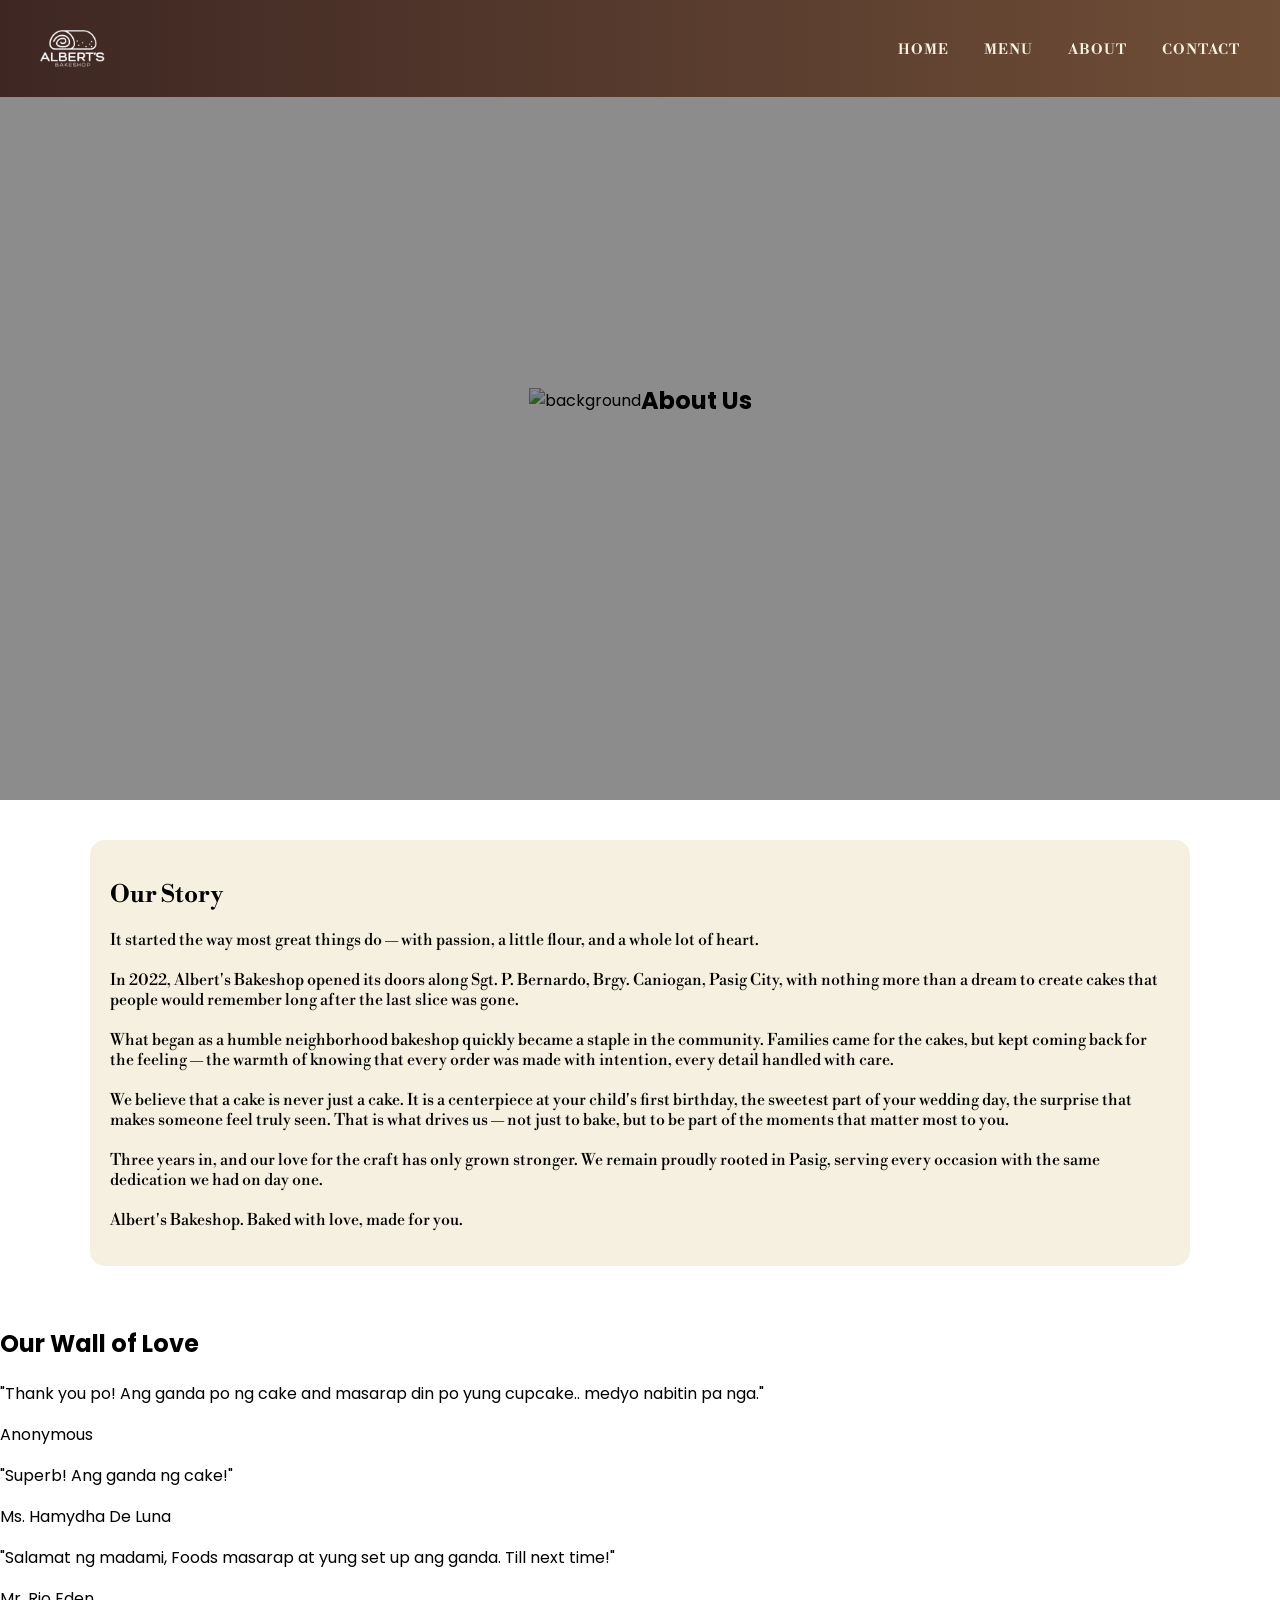
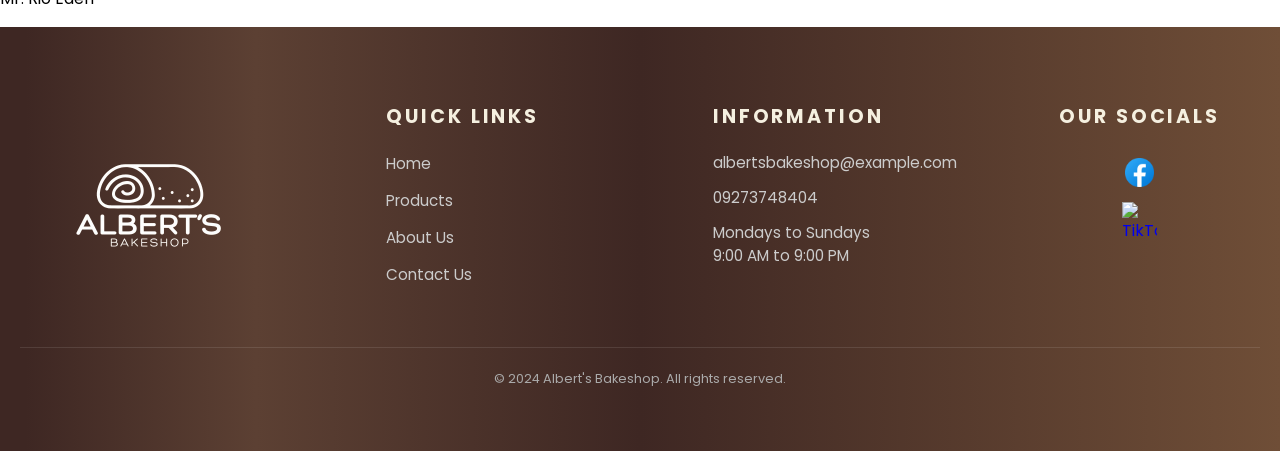
==== commit 5440135f: "about-us.html" ====
--- a/about-us.html
+++ b/about-us.html
@@ -7,8 +7,10 @@
     <title>About | Albert's Bakeshop</title>
     <link rel="preconnect" href="https://fonts.googleapis.com">
     <link rel="preconnect" href="https://gstatic.com" crossorigin>
+
     <link href="https://fonts.googleapis.com/css2?family=Libre+Bodoni:wght@400;500;600;700&display=swap"
         rel="stylesheet">
+    <link href="https://fonts.googleapis.com/css2?family=Dancing+Script:wght@600;700&display=swap" rel="stylesheet">
     <link href="https://fonts.googleapis.com/css2?family=Poppins:wght@400;600;700;900&display=swap" rel="stylesheet">
     <link rel="icon" href="nav-logo.png">
     <link rel="stylesheet" href="style.css" />
@@ -44,16 +46,10 @@
         <span class="drawer-close" onclick="toggleMenu()">✕</span>
         <ul>
             <li><a href="index.html" onclick="toggleMenu()">Home</a></li>
-            <li><a href="index.html#menu" onclick="toggleMenu()">Menu</a></li>
+            <li><a href="index.html#menu" onclick="toggleMenu()">Shop</a></li>
             <li><a href="about-us.html" onclick="toggleMenu()">About</a></li>
             <li><a href="contact-us.html" onclick="toggleMenu()">Contact</a></li>
         </ul>
-
-        <div class="drawersocials">
-                <a href="https://www.facebook.com/ALBERTS.BAKESH0P" target="_blank">
-                    <img src="facebook.png" alt="Facebook">
-                </a>
-            </div>
     </div>
     <div class="overlay" onclick="toggleMenu()"></div>
 
@@ -61,27 +57,61 @@
 
 
     <section class="herosection" id="home">
-        <div class="heroslides">
-            <div class="slide active" style="background-image: url('cake-hero.png')"></div>
-            <div class="slide" style="background-image: url('cupcake-hero.jpg')"></div>
+        <img src="hero-bg-abt.jpg" alt="background" class="bg-img-abt">
+        <div class="abt-herocontent">
+            <h1 class="abt-herotitle">About Us</h1>
         </div>
+    </section>
 
-        <main>
+    <section id="about" class="about">
 
-            <section id="about" class="about">
+        <div class="ourstory">
+            <h2>Our Story</h2>
+            <p>It started the way most great things do — with passion, a little flour, and
+                a whole lot of heart.<br><br>In 2022, Albert's Bakeshop opened its doors along Sgt. P. Bernardo, Brgy.
+                Caniogan, Pasig City, with
+                nothing more than a dream to create cakes that people would remember long after the last slice was
+                gone.<br><br>
+                What began as a humble neighborhood bakeshop quickly became a staple in the community. Families came for
+                the cakes, but kept coming back for the feeling — the warmth of knowing that every order was made with
+                intention, every detail handled with care.<br><br>
+                We believe that a cake is never just a cake. It is a centerpiece at your child's first birthday, the
+                sweetest part of your wedding day, the surprise that makes someone feel truly seen. That is what drives
+                us — not just to bake, but to be part of the moments that matter most to you.<br><br>
+                Three years in, and our love for the craft has only grown stronger. We remain proudly rooted in Pasig,
+                serving every occasion with the same dedication we had on day one.<br><br>
+                Albert's Bakeshop. Baked with love, made for you.</p>
+        </div>
+    </section>
 
-                <div class="textcontent">
-                    <h2>We are Albert's Bakeshop</h2>
-                    <p style="text-align: justify;">At Albert's bakeshop, we pride ourselves on crafting delightful
-                        delicacies made from the finest ingredients available. Each and every one of our products are
-                        made using artisan techniques to showcase our authentic style. Our passion is to elevate life’s
-                        cherished moments through the kindness of gifting. Make a personalized statement with Albert,
-                        and
-                        celebrate with grace. There’s a cake for every occasion!</p>
-                </div>
-            </section>
-        </main>
+
+    <section class="testimonials-section">
+        <h2 class="section-title">Our Wall of Love</h2>
+
+        <div class="cards-grid">
+
+            <div class="card">
+                <p class="quote">"Thank you po! Ang ganda po ng cake and masarap din po yung cupcake.. medyo nabitin pa
+                    nga."</p>
+                <div class="divider"></div>
+                <p class="client-name">Anonymous</p>
+            </div>
+
+            <div class="card">
+                <p class="quote">"Superb! Ang ganda ng cake!"</p>
+                <div class="divider"></div>
+                <p class="client-name">Ms. Hamydha De Luna</p>
+            </div>
+
+            <div class="card">
+                <p class="quote">"Salamat ng madami, Foods masarap at yung set up ang ganda. Till next time!"</p>
+                <div class="divider"></div>
+                <p class="client-name">Mr. Rio Eden</p>
+            </div>
+
+        </div>
     </section>
+
 
     <footer id="contact" class="footer">
         <div class="footercontainer">
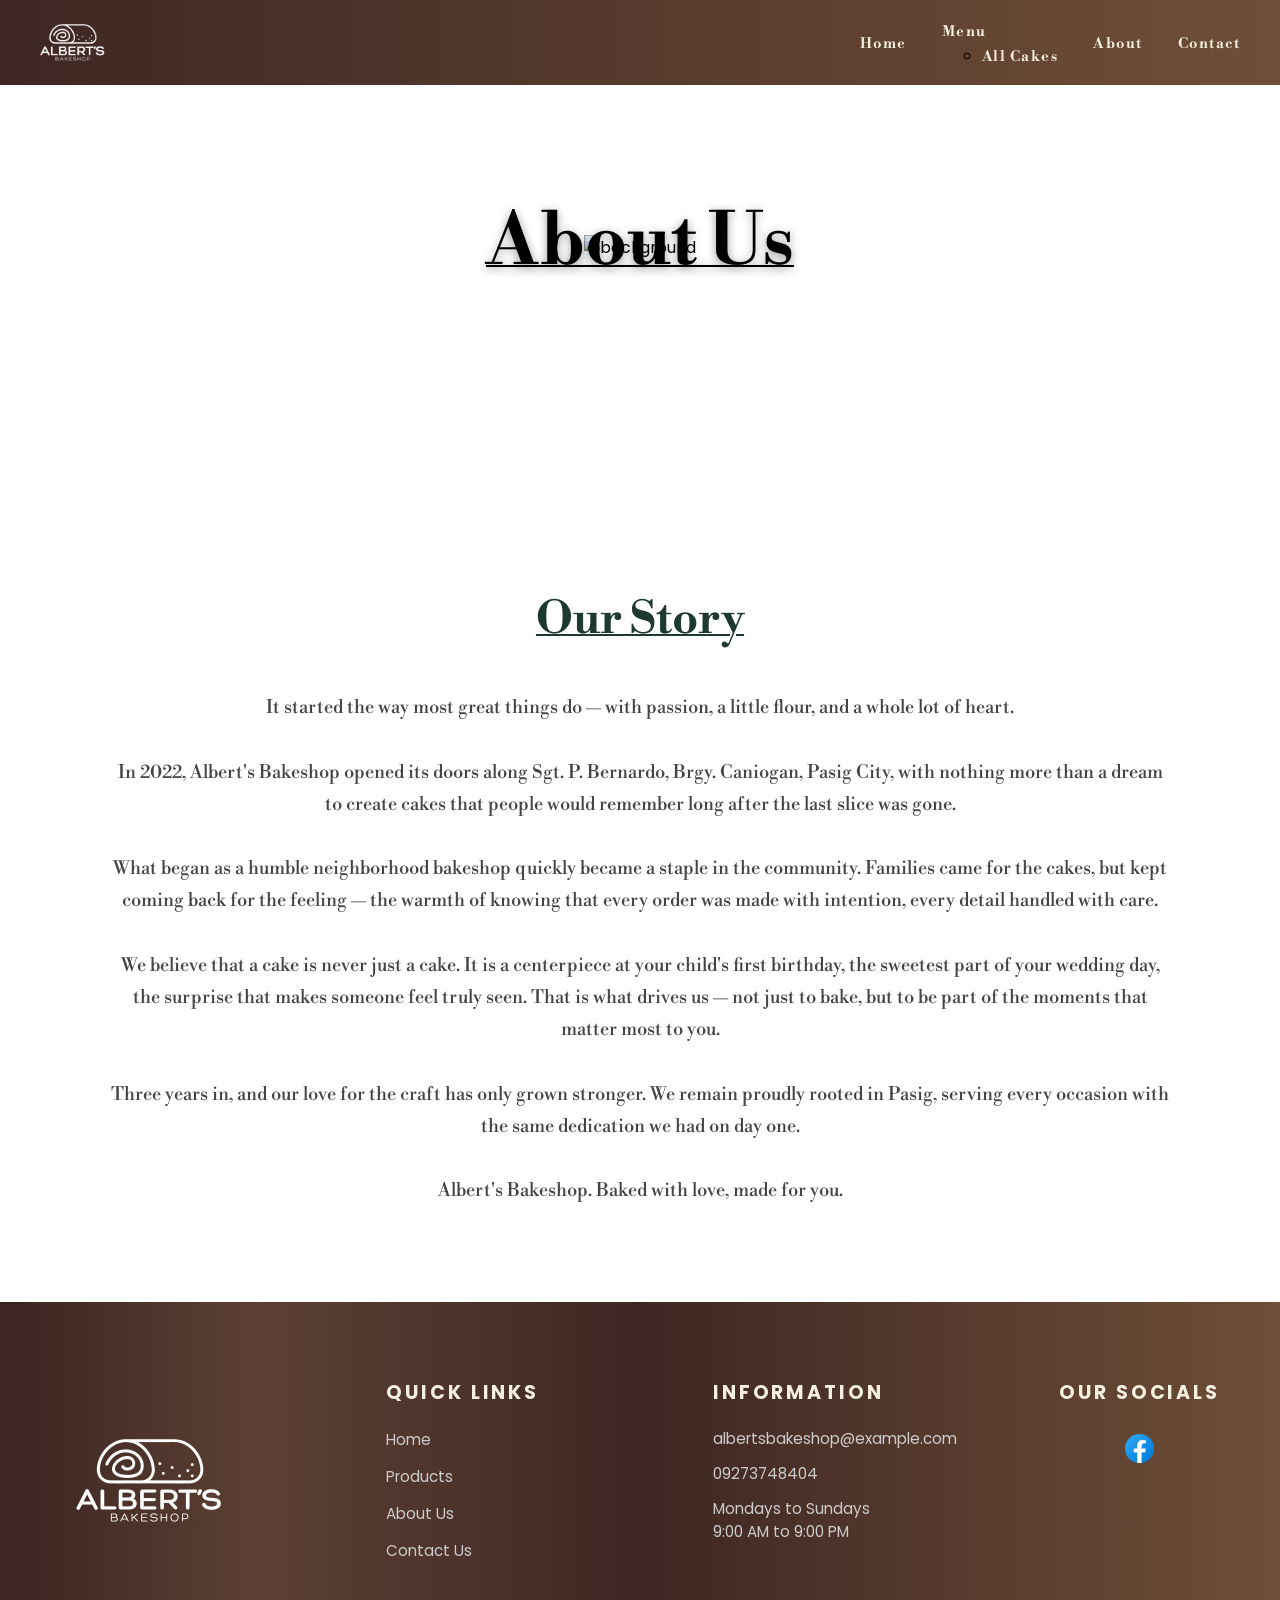
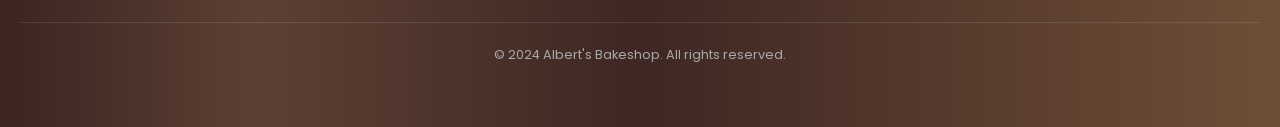
==== commit 838a2e61: "about-us.html" ====
--- a/about-us.html
+++ b/about-us.html
@@ -26,7 +26,12 @@
             </a>
             <ul class="navlinks">
                 <li><a href="index.html">Home</a></li>
-                <li><a href="index.html#menu">Menu</a></li>
+                <li class="nav-dropdown">
+                    <a href="index.html#menu">Menu</a>
+                    <ul class="dropdown-menu">
+                        <li><a href="gallery.html">All Cakes</a></li>
+                    </ul>
+                </li>
                 <li><a href="about-us.html">About</a></li>
                 <li><a href="contact-us.html">Contact</a></li>
             </ul>
@@ -37,9 +42,7 @@
             </div>
         </nav>
     </header>
-
-
-
+    
 
     <!--HAMBURGER POPUP WHEN CLICKED -->
     <div class="hamburgerdrawer">
@@ -57,7 +60,7 @@
 
 
     <section class="herosection" id="home">
-        <img src="hero-bg-abt.jpg" alt="background" class="bg-img-abt">
+        <img src="about-hero.jpg" alt="background" class="about-hero">
         <div class="abt-herocontent">
             <h1 class="abt-herotitle">About Us</h1>
         </div>
@@ -83,35 +86,6 @@
                 Albert's Bakeshop. Baked with love, made for you.</p>
         </div>
     </section>
-
-
-    <section class="testimonials-section">
-        <h2 class="section-title">Our Wall of Love</h2>
-
-        <div class="cards-grid">
-
-            <div class="card">
-                <p class="quote">"Thank you po! Ang ganda po ng cake and masarap din po yung cupcake.. medyo nabitin pa
-                    nga."</p>
-                <div class="divider"></div>
-                <p class="client-name">Anonymous</p>
-            </div>
-
-            <div class="card">
-                <p class="quote">"Superb! Ang ganda ng cake!"</p>
-                <div class="divider"></div>
-                <p class="client-name">Ms. Hamydha De Luna</p>
-            </div>
-
-            <div class="card">
-                <p class="quote">"Salamat ng madami, Foods masarap at yung set up ang ganda. Till next time!"</p>
-                <div class="divider"></div>
-                <p class="client-name">Mr. Rio Eden</p>
-            </div>
-
-        </div>
-    </section>
-
 
     <footer id="contact" class="footer">
         <div class="footercontainer">
@@ -150,9 +124,6 @@
                 <a href="https://www.facebook.com/ALBERTS.BAKESH0P" target="_blank" aria-label="Facebook">
                     <img src="facebook.png" alt="Facebook">
                 </a>
-                <a href="https://www.tiktok.com/@alberts.bakeshop" target="_self">
-                    <img src="tiktok-logo.png" alt="TikTok">
-                </a>
             </div>
         </div>
         <div class="footercopyright">
--- a/style.css
+++ b/style.css
@@ -37,7 +37,7 @@
 nav {
   display: flex;
   justify-content: space-between;
-  padding: 16px 40px;
+  padding: 10px 40px;
   background-image: linear-gradient(to right, #3E2723, #6F4E37);
   z-index: 1000;
 }
@@ -68,24 +68,25 @@
 
 .navlinks li a {
   text-decoration: none;
-  font-family: "Libre Bodoni", serif;
+  font-family: 'Libre Bodoni', serif;
   font-weight: 900;
-  font-size: 14px;
-  letter-spacing: 1px;
+  font-size: .9rem;
+  letter-spacing: 1.5px;
   color: #F5F0E0;
-  text-transform: uppercase;
+
   background-image: linear-gradient(currentColor, currentColor);
   background-repeat: no-repeat;
-  background-position: left bottom;
-  background-size: 0% 1px;
-  transition: background-size 500ms ease, color 250ms ease;
+  background-position: right bottom;
+  background-size: 0% 0.3px;
+  transition: background-size 230ms ease, color 150ms ease;
 }
 
 .navlinks li a:hover,
 .navlinks li a:focus-visible {
   opacity: 0.8;
-  background-size: 100% 1px;
   color: #fff;
+  background-size: 100% 0.3px;
+  background-position: left bottom;
 }
 
 .hamburger {
@@ -95,19 +96,25 @@
 .hamburgerdrawer {
   position: fixed;
   top: 0;
-  left: -50%;
+  left: -60%;
   width: 50%;
   height: 100%;
   background-image: linear-gradient(to right, #3E2723, #6F4E37);
   z-index: 3000;
   padding: 80px 30px 30px;
-  transition: left 0.3s ease;
+  transition: left 0.7s ease;
   display: flex;
   flex-direction: column;
 }
 
 .hamburgerdrawer.open {
   left: 0;
+}
+
+.hamburgerdrawer.open~* header,
+body.menu-open header {
+  transform: translateY(0) !important;
+  /* prevent nav hiding when drawer open */
 }
 
 .hamburgerdrawer ul {
@@ -139,14 +146,6 @@
   font-size: 22px;
 }
 
-.drawersocials {
-  margin-top: auto;
-  display: flex;
-  justify-content: center;
-  width: 20px;
-  height: 40px;
-}
-
 .overlay {
   position: fixed;
   top: 0;
@@ -168,7 +167,7 @@
 /* END NAVBAR */
 
 
-/* HERO SECTION */
+/* HERO SECTION LANDING */
 .herosection {
   width: 100%;
   height: 85vh;
@@ -190,7 +189,7 @@
   z-index: 1;
 }
 
-.herosection::before {
+.homepage .herosection::before {
   content: '';
   position: absolute;
   top: 0;
@@ -247,15 +246,6 @@
   letter-spacing: -0.5px;
 }
 
-.herologo {
-  width: 110px;
-  height: auto;
-  margin-bottom: 15px;
-  opacity: 0.88;
-  filter: drop-shadow(0 4px 12px rgba(0, 0, 0, 0.7));
-  z-index: 3;
-}
-
 .herotitle {
   font-size: 4rem;
   font-weight: 700;
@@ -295,7 +285,6 @@
   opacity: 1;
 }
 
-.herologo,
 .herotitle,
 .herodesc {
   animation: popIn 1.2s ease-out forwards;
@@ -312,15 +301,18 @@
 
 /* END HERO SECTION */
 
-
 /* MENU SECTION */
+#menu {
+  scroll-margin-top: 50px;
+}
+
 .menu {
   position: relative;
   display: flex;
   align-items: center;
   flex-direction: column;
   background-color: rgb(239, 235, 211);
-  scroll-margin-top: 70px;
+  padding-bottom: 50px;
 }
 
 .menutitle {
@@ -342,60 +334,40 @@
 }
 
 .menucontainer {
-  background-color: rgb(239, 235, 211);
-  cursor: pointer;
-  flex: 0 0 280px;
-  max-width: 280px;
+  width: 100%;
+  flex: unset;
+  max-width: unset;
+  background: #fff;
   border-radius: 16px;
-  box-shadow: 0 6px 15px rgba(0, 0, 0, 0.2);
-  transition: transform 0.5s ease, box-shadow 0.3s ease;
+  box-shadow: 0 2px 8px rgba(0, 0, 0, 0.08);
+  transition: transform 0.3s ease, box-shadow 0.3s ease;
 }
 
 .menucontainer img {
   width: 100%;
-  height: auto;
+  height: 220px;
   object-fit: cover;
-  display: block;
   border-radius: 16px 16px 0 0;
 }
 
+.menugrid {
+  display: grid;
+  grid-template-columns: repeat(4, 1fr);
+  gap: 16px;
+  max-width: 1200px;
+  width: 100%;
+  padding: 20px 40px;
+  overflow: visible;
+}
+
 .menucontainer:hover {
-  box-shadow: 0 12px 25px rgba(0, 0, 0, 0.3);
-}
-
-.menugrid {
-  padding: 20px;
-  display: flex;
-  max-width: 1200px;
-  gap: 16px;
-  overflow: hidden;
-  width: 100%;
-}
-
+  transform: translateY(-5px);
+  box-shadow: 0 12px 25px rgba(0, 0, 0, 0.15);
+}
+
+/* Hide scrollbar for WebKit browsers */
 .menugrid::-webkit-scrollbar {
   display: none;
-}
-
-.slider-btn {
-  position: absolute;
-  top: 50%;
-  transform: translateY(-50%);
-  opacity: 0.8;
-  border: 1px solid rgba(0, 0, 0, 0.3);
-  width: 55px;
-  height: 55px;
-  border-radius: 50%;
-  font-size: 26px;
-  cursor: pointer;
-  z-index: 10;
-}
-
-.slider-btn.left {
-  left: 10px;
-}
-
-.slider-btn.right {
-  right: 10px;
 }
 
 .menuiteminfo p {
@@ -433,28 +405,86 @@
 
 
 /* ABOUT.HTML */
-.textcontent {
+
+.aboutpage .herosection {
+  width: 100%;
+  height: 55vh;
+  min-height: 250px;
+  position: relative;
+  overflow: hidden;
+  padding: 90px 80px;
+  display: flex;
+  align-items: center;
+  justify-content: center;
+}
+
+.aboutpage .herosection::before {
+  background: rgba(0, 0, 0, 0.2);
+}
+
+.bg-img-abt {
+  position: absolute;
+  top: 0;
+  left: 0;
+  width: 100%;
+  height: 100%;
+  object-fit: cover;
+  object-position: center;
+  z-index: 0;
+  animation: zoomOut 0.7s ease-out forwards;
+}
+
+@keyframes zoomOut {
+  from {
+    transform: scale(1.5);
+  }
+
+  to {
+    transform: scale(1);
+  }
+}
+
+.abt-herocontent {
+  position: absolute;
+  z-index: 3;
+  top: 50%;
+  left: 50%;
+  transform: translate(-50%, -50%);
+  text-align: center;
+}
+
+.abt-herotitle {
+  font-family: 'Libre Bodoni', serif;
+  font-size: clamp(40px, 6vw, 72px);
+  font-weight: 700;
+  text-decoration: underline;
+  text-decoration-thickness: 2px;
+  color: #000000;
+  margin: 0 0 12px;
+  text-shadow: 0 2px 10px rgba(0, 0, 0, 0.4);
+}
+
+.ourstory {
   flex: 1;
   min-width: 320px;
 }
 
-.textcontent h2 {
+.ourstory h2 {
+  padding-bottom: 20px;
+  text-decoration: underline;
   text-align: center;
+  text-decoration-thickness: 2px;
   font-size: 2.8rem;
   color: #1e3a2f;
   margin-bottom: 24px;
 }
 
-.textcontent p {
+.ourstory p {
   text-align: center;
   font-size: 1.15rem;
   line-height: 1.75;
   color: #444;
   margin-bottom: 35px;
-}
-
-.textcontent {
-  flex: 1;
 }
 
 p {
@@ -469,8 +499,7 @@
   font-family: 'Libre Bodoni', serif;
   position: relative;
   z-index: 10;
-  margin-top: -100px;
-  background-color: #f5f0e0;
+  background-color: #ffffff;
   padding: 20px 20px;
   display: flex;
   align-items: center;
@@ -478,13 +507,78 @@
   gap: 80px;
   margin: 40px auto;
   max-width: 1100px;
-  border-radius: 15px;
-
-  animation: popIn 1.2s ease-out forwards;
-  transform: translateY(-40px);
-  opacity: 0;
-}
+}
+
+/* TESTIMONIALS */
+
+.testimonials-section {
+  padding: 4rem 2rem;
+  background-color: rgb(245, 240, 224);
+  /* match your dark maroon bg */
+}
+
+.section-label {
+  font-size: 12px;
+  letter-spacing: 0.12em;
+  text-transform: uppercase;
+  color: #c48ab0;
+  text-align: center;
+  margin: 0 0 0.5rem;
+}
+
+.section-title {
+  font-family: 'Libre Bodoni', serif;
+  text-decoration: underline;
+  text-decoration-thickness: 2px;
+  font-size: 32px;
+  font-weight: 600;
+  text-align: center;
+  color: #000000;
+  margin: 0 0 2.5rem;
+}
+
+.cards-grid {
+  display: grid;
+  grid-template-columns: repeat(auto-fit, minmax(280px, 1fr));
+  gap: 20px;
+  max-width: 1100px;
+  margin: 0 auto;
+}
+
+.card {
+  background: #5a1030;
+  border: 1px solid #7a2045;
+  border-radius: 12px;
+  padding: 1.5rem;
+  display: flex;
+  flex-direction: column;
+  gap: 12px;
+}
+
+.quote {
+  font-size: 14px;
+  line-height: 1.75;
+  color: #e8c8d8;
+  flex: 1;
+  font-style: italic;
+}
+
+.divider {
+  height: 1px;
+  background: #7a2045;
+}
+
+.client-name {
+  font-size: 17px;
+  font-weight: 700;
+  color: #ffffff;
+  margin: 0;
+}
+
+/* TESTIMONIALS END */
+
 /*END OF ABOUT.HTML*/
+
 
 /* CONTACT.HTML */
 .contactsection {
@@ -548,31 +642,44 @@
   margin: 0;
 }
 
+.map-container {
+  border-radius: 14px;
+  overflow: hidden;
+  border: 2px solid #fde8ee;
+  height: 200px;
+}
+
+.map-container iframe {
+  width: 100%;
+  height: 100%;
+  border: none;
+  display: block;
+}
+
 .contactsocials {
   display: flex;
-  gap: 18px;
-  margin-top: 45px;
+  padding-top: 20px;
+  gap: 12px;
+  flex-direction: row;
+  align-items: center;
 }
 
 .contactsocials a {
   display: flex;
-  width: 42px;
-  height: 42px;
-  border-radius: 50%;
-  align-items: center;
-  justify-content: center;
+  width: 35px;
+  height: 35px;
   transition: transform 0.3s cubic-bezier(0.25, 0.8, 0.25, 1);
-  box-shadow: 0 4px 12px rgba(0, 0, 0, 0.08);
+  cursor: pointer;
+}
+
+.contactsocials a img {
+  width: 100%;
+  height: 100%;
+  object-fit: contain;
 }
 
 .contactsocials a:hover {
   transform: translateY(-5px);
-}
-
-.contactsocials img {
-  width: 100%;
-  height: 100%;
-  object-fit: contain;
 }
 
 /* RIGHT SIDE */
@@ -592,6 +699,7 @@
 .formgroup {
   display: flex;
   flex-direction: column;
+
 }
 
 .formgroup label {
@@ -630,6 +738,33 @@
 
 .fullwidth {
   grid-column: span 2;
+}
+.input-wrapper {
+  position: relative;
+  display: flex;
+  align-items: center;
+}
+
+.input-icon {
+  position: absolute;
+  left: 14px;
+  width: 17px;
+  height: 17px;
+  color: #000000;
+  opacity: 0.2;
+  pointer-events: none;
+  flex-shrink: 0;
+}
+
+.input-wrapper input,
+.input-wrapper select {
+  padding-left: 42px;
+  width: 100%;
+}
+
+.input-wrapper textarea {
+  padding: 13px 16px;
+  width: 100%;
 }
 
 .submitbtn {
@@ -654,7 +789,149 @@
   opacity: 0.9;
 }
 
+.modal-backdrop {
+  position: fixed;
+  inset: 0;
+  background: rgba(0, 0, 0, 0.4);
+  display: flex;
+  align-items: center;
+  justify-content: center;
+  z-index: 9999;
+  opacity: 0;
+  pointer-events: none;
+  transition: opacity 0.3s;
+}
+
+.modal-backdrop.open {
+  opacity: 1;
+  pointer-events: auto;
+}
+
+.modal {
+  background: #fff;
+  border-radius: 24px;
+  padding: 50px 40px 40px;
+  text-align: center;
+  max-width: 380px;
+  width: 90%;
+  box-shadow: 0 20px 60px rgba(0,0,0,0.15);
+  position: relative;
+  overflow: hidden;
+  transform: translateY(20px);
+  transition: transform 0.3s;
+}
+
+.modal-backdrop.open .modal {
+  transform: translateY(0);
+}
+
+/* X close button */
+.modal-close {
+  position: absolute;
+  top: 16px;
+  right: 16px;
+  background: none;
+  border: none;
+  font-size: 18px;
+  color: #aaa;
+  cursor: pointer;
+  line-height: 1;
+}
+
+.modal-close:hover {
+  color: #555;
+}
+
+/* beige top background area */
+.modal-icons-bg {
+  position: absolute;
+  top: 0;
+  left: 0;
+  right: 0;
+  height: 180px;
+  background: #f5f0e0;
+  border-radius: 24px 24px 60% 60% / 24px 24px 40px 40px;
+  overflow: hidden;
+}
+
+/* floating background icons */
+.float-icon {
+  position: absolute;
+  color: #c9b99a;
+  opacity: 0.5;
+}
+
+.float-icon.i1 { width: 36px; top: 20px; left: 20px; transform: rotate(-15deg); }
+.float-icon.i2 { width: 28px; top: 10px; left: 80px; transform: rotate(10deg); }
+.float-icon.i3 { width: 24px; top: 30px; right: 60px; transform: rotate(-10deg); }
+.float-icon.i4 { width: 32px; bottom: 20px; left: 30px; transform: rotate(8deg); }
+.float-icon.i5 { width: 26px; top: 15px; right: 20px; transform: rotate(15deg); }
+
+/* main envelope */
+.modal-envelope {
+  position: relative;
+  z-index: 2;
+  width: 80px;
+  height: 80px;
+  background: #fff;
+  border-radius: 50%;
+  display: flex;
+  align-items: center;
+  justify-content: center;
+  margin: 60px auto 24px;
+  box-shadow: 0 4px 20px rgba(0,0,0,0.1);
+}
+
+.modal-envelope svg {
+  width: 38px;
+  height: 38px;
+  color: #6F4E37;
+}
+
+.modal h3 {
+  font-family: 'Libre Bodoni', serif;
+  font-size: 22px;
+  color: #2b1d18;
+  margin-bottom: 10px;
+  position: relative;
+  z-index: 2;
+}
+
+.modal p {
+  font-size: 13px;
+  color: #888;
+  line-height: 1.7;
+  margin-bottom: 25px;
+  position: relative;
+  z-index: 2;
+}
+
+.modal-btn {
+  padding: 13px 50px;
+  background: linear-gradient(to right, #3E2723, #6F4E37);
+  color: #fff;
+  border: none;
+  border-radius: 30px;
+  font-family: 'Poppins', sans-serif;
+  font-weight: 700;
+  font-size: 13px;
+  cursor: pointer;
+  transition: opacity 0.2s;
+  position: relative;
+  z-index: 2;
+}
+
+.modal-btn:hover {
+  opacity: 0.9;
+}
+
+
+
+
+
 /* END CONTACT.HTML */
+
+
 
 
 /* FOOTER */
@@ -773,8 +1050,10 @@
 /* END FOOTER */
 
 
-/* TABLET & MOBILE (shared rules) */
+/* TABLET & MOBILE */
 @media (max-width: 1024px) {
+
+  /*NAV*/
   .hamburger {
     display: block;
     position: absolute;
@@ -790,35 +1069,56 @@
     display: none;
   }
 
-  .drawersocials {
-    margin-top: auto;
-    display: flex;
-    justify-content: center;
-    width: 10px;
-    height: 20px;
-  }
-
+  /*HERO*/
+  .herosection {
+    height: 100vh;
+    min-height: 500px;
+    padding: 60px 20px;
+  }
+
+  .herocontent {
+    padding: 0 40px;
+  }
+
+  .herotitle {
+    font-size: 2.5rem;
+  }
+
+  /*MENU*/
   .menu {
     scroll-margin-top: 70px;
+    padding: 20px;
+    gap: 12px;
+    padding-bottom: 40px;
   }
 
   .menugrid {
-    overflow-x: auto;
+    grid-template-columns: repeat(2, 1fr);
+    padding: 20px;
+    gap: 12px;
+    overflow-x: visible;
   }
 
   .menucontainer {
-    min-width: 280px;
-    flex: 0 0 auto;
+    min-width: unset;
+    flex: unset;
   }
 
   .menucontainer img {
-    height: 200px;
-  }
-
-  .slider-btn {
-    display: none;
-  }
-
+    height: 180px;
+  }
+
+  .menutitle {
+    font-size: 1.6rem;
+    padding: 30px 20px 0;
+  }
+
+  .menudesc {
+    font-size: 0.95rem;
+    padding: 0 20px;
+  }
+
+  /*ABOUT*/
   .about {
     flex-direction: column;
     margin: 20px;
@@ -826,18 +1126,43 @@
     gap: 30px;
   }
 
+  .aboutpage .herosection {
+    height: 40vh;
+    min-height: 280px;
+  }
+
+  .abt-herotitle {
+    font-size: clamp(32px, 5vw, 56px);
+  }
+
+  .ourstory {
+    min-width: unset;
+    width: 100%;
+  }
+
+  .ourstory h2 {
+    font-size: 2rem;
+  }
+
+  .ourstory p {
+    font-size: 1rem;
+  }
+
   /* CONTACT.HTML */
   .contactsection {
     grid-template-columns: 1fr;
     padding: 120px 40px 60px;
+    gap: 40px;
   }
 
   .contactinfo {
-  display: flex;
-  flex-direction: column;
-  justify-content: center;
-  align-items: center;
-}
+    align-items: center;
+    text-align: center;
+  }
+
+  .contactdetails {
+    width: 100%;
+  }
 
   .contactform {
     grid-template-columns: 1fr;
@@ -850,9 +1175,10 @@
 
   /* END CONTACT.HTML */
 
+  /*FOOTER*/
   .footer {
     background-image: linear-gradient(to bottom, #3E2723, #6F4E37);
-    padding: 20px 0 20px 10px;
+    padding: 20px;
   }
 
   .footercontainer,
@@ -879,35 +1205,111 @@
 
 /* MOBILE ONLY */
 @media (max-width: 768px) {
+
+  /* NAVBAR */
+  .hamburger {
+    top: 20px;
+    right: 30px;
+  }
+
+  nav {
+    padding: 10px 20px;
+  }
+
+  /* HERO */
+  .herosection {
+    height: 100vh;
+    min-height: 450px;
+    padding: 40px 16px;
+  }
+
   .herocontent {
-    padding: 80px;
+    padding: 0 20px;
     align-items: center;
-    gap: 12px;
-    height: 80vh;
-    min-height: 500px;
-  }
-
-  .herologo {
-    width: 75px;
-    margin-top: -250px;
-  }
-
+    text-align: center;
+  }
+
+  .herotitle {
+    font-size: 2rem;
+    text-align: center;
+  }
+
+  .herodesc {
+    font-size: 10px;
+    text-align: center;
+  }
+
+  .herobtn {
+    font-size: 0.7rem;
+    padding: 12px 20px;
+  }
+  /*HERO*/
+
+  /*MENU*/
   .menu {
-    padding: 60px 0;
-    scroll-margin-top: -5px;
-  }
-}
-
-/* MOBILE */
-@media (max-width: 768px) {
-
+    padding: 40px 0;
+    scroll-margin-top: 0;
+  }
+
+  .menugrid {
+    grid-template-columns: repeat(2, 1fr);
+    padding: 10px 16px;
+    gap: 10px;
+  }
+
+  .menutitle {
+    font-size: 1.4rem;
+  }
+
+  .menudesc {
+    font-size: 0.85rem;
+  }
+
+  /* ABOUT */
+  .aboutpage .herosection {
+    height: 20vh;
+    min-height: 300px;
+  }
+
+  .abt-herotitle {
+    font-size: clamp(28px, 8vw, 48px);
+  }
+
+  .ourstory {
+    padding: 0 16px;
+  }
+
+  .ourstory h2 {
+    font-size: 1.6rem;
+  }
+
+  .ourstory p {
+    font-size: 0.95rem;
+    line-height: 1.7;
+  }
+  /* ABOUT */
+
+  /* TESTIMONIALS */
+  .cards-grid {
+    grid-template-columns: 1fr;
+  }
+
+  .section-title {
+    font-size: 1.5rem;
+  }
+
+  /* CONTACT */
   .contactsection {
-    padding: 110px 20px 40px;
-    gap: 40px;
+    padding: 100px 16px 40px;
+    gap: 30px;
   }
 
   .contactinfo h1 {
-    font-size: 42px;
+    font-size: 2rem;
+  }
+
+  .contactdesc {
+    font-size: 13px;
   }
 
   .contactdetails {
@@ -915,11 +1317,40 @@
   }
 
   .contactformwrapper {
-    padding: 30px 20px;
+    padding: 24px 16px;
   }
 
   .submitbtn {
     width: 100%;
   }
-
-}
+  .map-container {
+    height: 160px;
+  }
+
+  /* FOOTER */
+  .footerlinks {
+    grid-template-columns: 1fr;
+    gap: 16px;
+  }
+
+  .footerlogo img {
+    width: 140px;
+    height: 140px;
+  }
+
+  .footercol h4,
+  .footersocials h4 {
+    font-size: 1rem;
+  }
+
+  .footercol ul li a,
+  .footercol p {
+    font-size: 0.85rem;
+  }
+
+  .footercopyright {
+    font-size: 0.75rem;
+  }
+
+  /* CONTACT */
+}
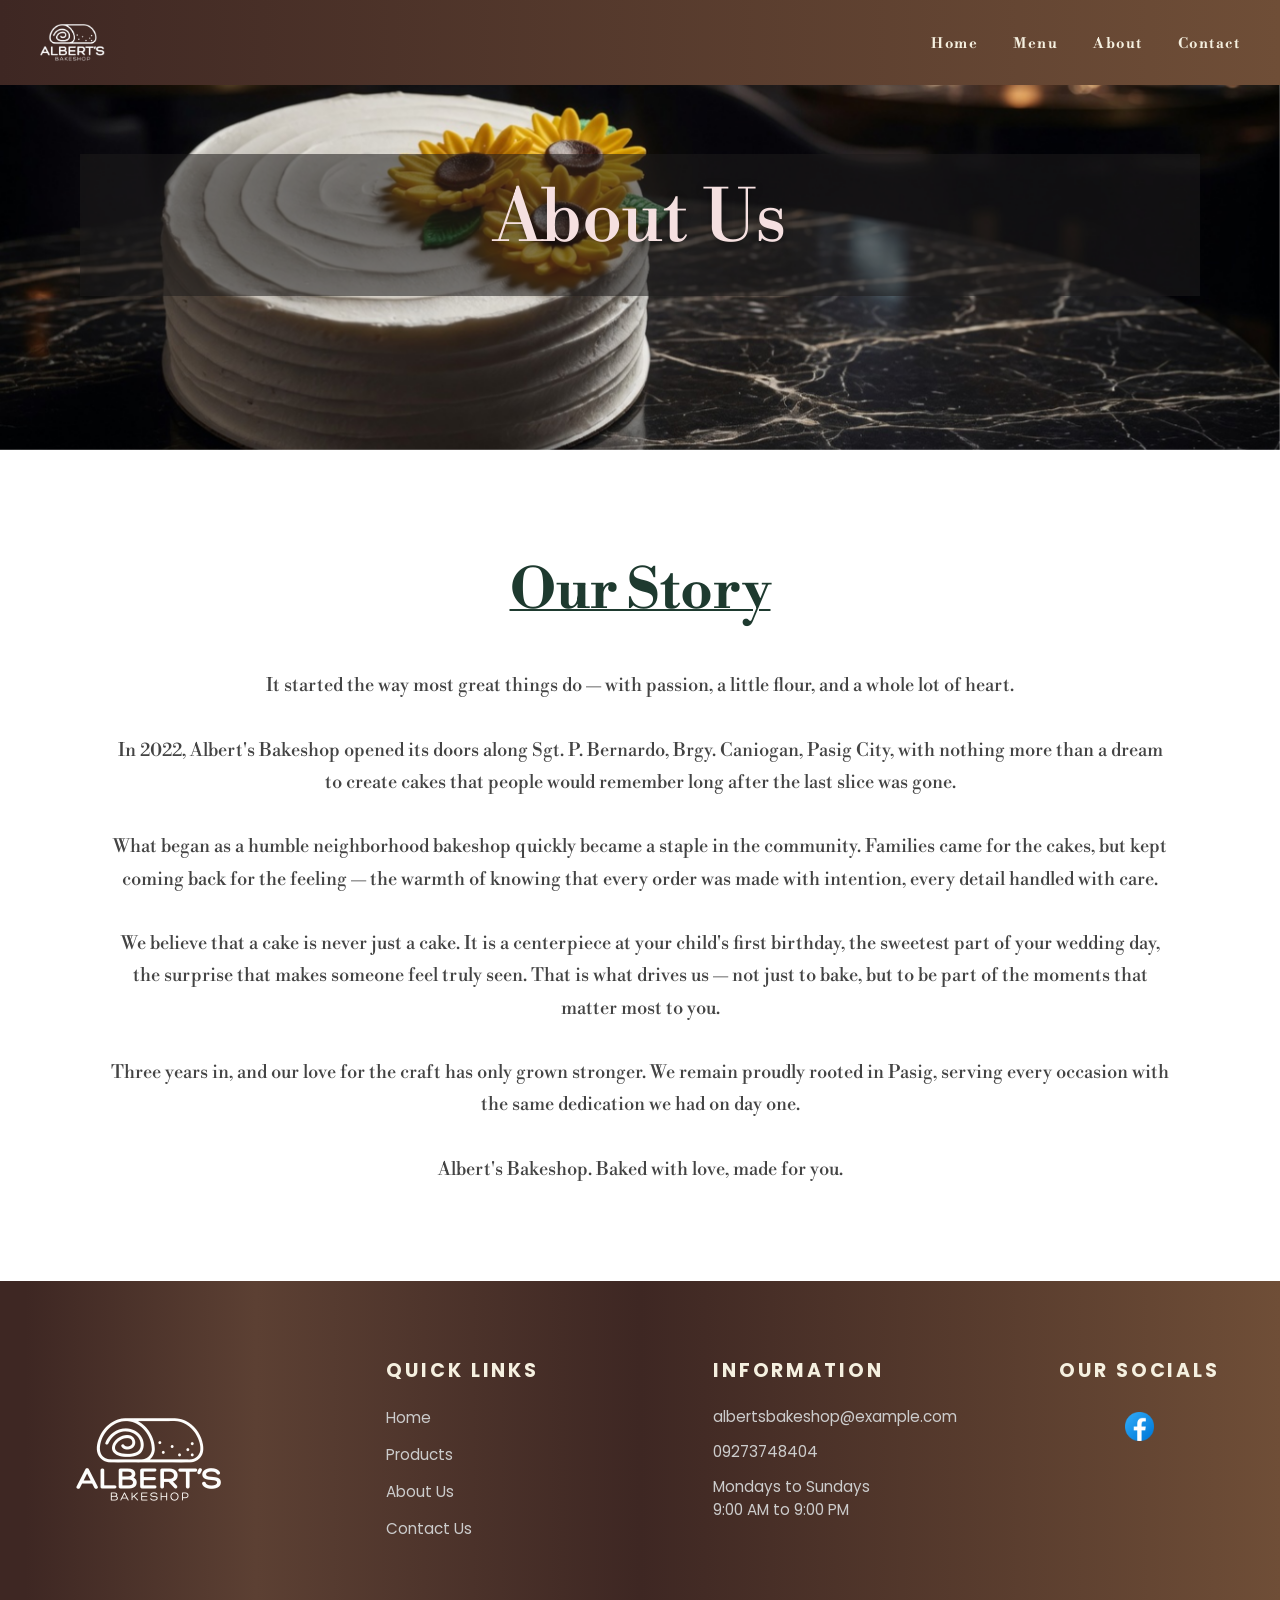
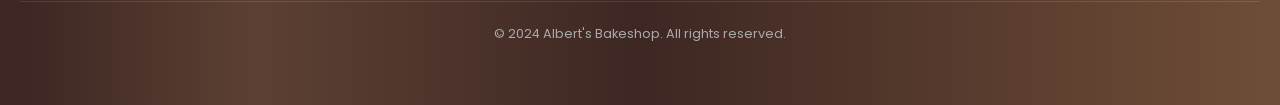
==== commit 3710e8b2: "about-us.html" ====
--- a/about-us.html
+++ b/about-us.html
@@ -21,38 +21,42 @@
     <!--NAV-->
     <header>
         <nav class="nav">
+
             <a href="index.html" class="navlogo">
                 <img src="nav-logo.png" alt="Albert's Bakeshop Logo" />
             </a>
+
             <ul class="navlinks">
                 <li><a href="index.html">Home</a></li>
                 <li class="nav-dropdown">
+
                     <a href="index.html#menu">Menu</a>
+
                     <ul class="dropdown-menu">
                         <li><a href="gallery.html">All Cakes</a></li>
                     </ul>
+
                 </li>
                 <li><a href="about-us.html">About</a></li>
                 <li><a href="contact-us.html">Contact</a></li>
             </ul>
-
-            <!--MENU HAMBURGER FOR MOBILE AND TABLET-->
-            <div class="hamburger" onclick="toggleMenu()">
-                ☰
-            </div>
+            <div class="hamburger" onclick="toggleMenu()">☰</div>
         </nav>
     </header>
     
 
     <!--HAMBURGER POPUP WHEN CLICKED -->
     <div class="hamburgerdrawer">
+
         <span class="drawer-close" onclick="toggleMenu()">✕</span>
+
         <ul>
             <li><a href="index.html" onclick="toggleMenu()">Home</a></li>
-            <li><a href="index.html#menu" onclick="toggleMenu()">Shop</a></li>
+            <li><a href="gallery.html" onclick="toggleMenu()">Shop</a></li>
             <li><a href="about-us.html" onclick="toggleMenu()">About</a></li>
             <li><a href="contact-us.html" onclick="toggleMenu()">Contact</a></li>
         </ul>
+
     </div>
     <div class="overlay" onclick="toggleMenu()"></div>
 
@@ -60,10 +64,15 @@
 
 
     <section class="herosection" id="home">
+
         <img src="about-hero.jpg" alt="background" class="about-hero">
+
         <div class="abt-herocontent">
+            
             <h1 class="abt-herotitle">About Us</h1>
+            
         </div>
+
     </section>
 
     <section id="about" class="about">
--- a/style.css
+++ b/style.css
@@ -87,6 +87,44 @@
   color: #fff;
   background-size: 100% 0.3px;
   background-position: left bottom;
+}
+
+.nav-dropdown {
+  position: relative;
+}
+
+.dropdown-menu {
+  display: none;
+  position: absolute;
+  top: 100%;
+  left: 0;
+  background-image: linear-gradient(to right, #3E2723, #6F4E37);
+  list-style: none;
+  padding: 8px 0;
+  margin: 0;
+  min-width: 160px;
+  box-shadow: 0 8px 20px rgba(0,0,0,0.2);
+  z-index: 9999;
+}
+
+.dropdown-menu li a {
+  display: block;
+  padding: 10px 20px;
+  color: #F5F0E0;
+  font-family: 'Libre Bodoni', serif;
+  font-size: 0.85rem;
+  font-weight: 600;
+  letter-spacing: 1px;
+  text-decoration: none;
+  white-space: nowrap;
+}
+
+.dropdown-menu li a:hover {
+  background: rgba(255,255,255,0.1);
+}
+
+.nav-dropdown:hover .dropdown-menu {
+  display: block;
 }
 
 .hamburger {
@@ -408,7 +446,7 @@
 
 .aboutpage .herosection {
   width: 100%;
-  height: 55vh;
+  height: 50vh;
   min-height: 250px;
   position: relative;
   overflow: hidden;
@@ -419,10 +457,11 @@
 }
 
 .aboutpage .herosection::before {
-  background: rgba(0, 0, 0, 0.2);
-}
-
-.bg-img-abt {
+  background: rgba(0, 0, 0, 0.45);
+}
+
+/*IMG HERO*/
+.about-hero {
   position: absolute;
   top: 0;
   left: 0;
@@ -445,21 +484,20 @@
 }
 
 .abt-herocontent {
-  position: absolute;
-  z-index: 3;
-  top: 50%;
-  left: 50%;
-  transform: translate(-50%, -50%);
+  position: relative;
+  z-index: 2;
   text-align: center;
+  width: 100%;
+  background: rgba(30, 29, 29, 0.55);
+  padding: 20px 0;
 }
 
 .abt-herotitle {
   font-family: 'Libre Bodoni', serif;
   font-size: clamp(40px, 6vw, 72px);
-  font-weight: 700;
-  text-decoration: underline;
+  font-weight: 400;
   text-decoration-thickness: 2px;
-  color: #000000;
+  color: #f5e0e0;
   margin: 0 0 12px;
   text-shadow: 0 2px 10px rgba(0, 0, 0, 0.4);
 }
@@ -474,7 +512,7 @@
   text-decoration: underline;
   text-align: center;
   text-decoration-thickness: 2px;
-  font-size: 2.8rem;
+  font-size: 3.5rem;
   color: #1e3a2f;
   margin-bottom: 24px;
 }
@@ -508,75 +546,6 @@
   margin: 40px auto;
   max-width: 1100px;
 }
-
-/* TESTIMONIALS */
-
-.testimonials-section {
-  padding: 4rem 2rem;
-  background-color: rgb(245, 240, 224);
-  /* match your dark maroon bg */
-}
-
-.section-label {
-  font-size: 12px;
-  letter-spacing: 0.12em;
-  text-transform: uppercase;
-  color: #c48ab0;
-  text-align: center;
-  margin: 0 0 0.5rem;
-}
-
-.section-title {
-  font-family: 'Libre Bodoni', serif;
-  text-decoration: underline;
-  text-decoration-thickness: 2px;
-  font-size: 32px;
-  font-weight: 600;
-  text-align: center;
-  color: #000000;
-  margin: 0 0 2.5rem;
-}
-
-.cards-grid {
-  display: grid;
-  grid-template-columns: repeat(auto-fit, minmax(280px, 1fr));
-  gap: 20px;
-  max-width: 1100px;
-  margin: 0 auto;
-}
-
-.card {
-  background: #5a1030;
-  border: 1px solid #7a2045;
-  border-radius: 12px;
-  padding: 1.5rem;
-  display: flex;
-  flex-direction: column;
-  gap: 12px;
-}
-
-.quote {
-  font-size: 14px;
-  line-height: 1.75;
-  color: #e8c8d8;
-  flex: 1;
-  font-style: italic;
-}
-
-.divider {
-  height: 1px;
-  background: #7a2045;
-}
-
-.client-name {
-  font-size: 17px;
-  font-weight: 700;
-  color: #ffffff;
-  margin: 0;
-}
-
-/* TESTIMONIALS END */
-
 /*END OF ABOUT.HTML*/
 
 
@@ -739,6 +708,7 @@
 .fullwidth {
   grid-column: span 2;
 }
+
 .input-wrapper {
   position: relative;
   display: flex;
@@ -765,6 +735,35 @@
 .input-wrapper textarea {
   padding: 13px 16px;
   width: 100%;
+}
+
+/* PREFERRED DATE, TIME */
+#conditional-date,
+#conditional-time {
+  display: none;
+  flex-direction: column;
+}
+
+input[type="date"],
+input[type="time"] {
+  padding-left: 42px;
+  width: 100%;
+  padding-top: 16px;
+  padding-bottom: 16px;
+  border: 1px solid #ddd;
+  border-radius: 10px;
+  font-family: 'Poppins', sans-serif;
+  font-size: 14px;
+  transition: border 0.3s ease, box-shadow 0.3s ease;
+  background: #fff;
+  color: #333;
+}
+
+input[type="date"]:focus,
+input[type="time"]:focus {
+  outline: none;
+  border-color: #6F4E37;
+  box-shadow: 0 0 0 4px rgba(111, 78, 55, 0.1);
 }
 
 .submitbtn {
@@ -1289,14 +1288,6 @@
   }
   /* ABOUT */
 
-  /* TESTIMONIALS */
-  .cards-grid {
-    grid-template-columns: 1fr;
-  }
-
-  .section-title {
-    font-size: 1.5rem;
-  }
 
   /* CONTACT */
   .contactsection {
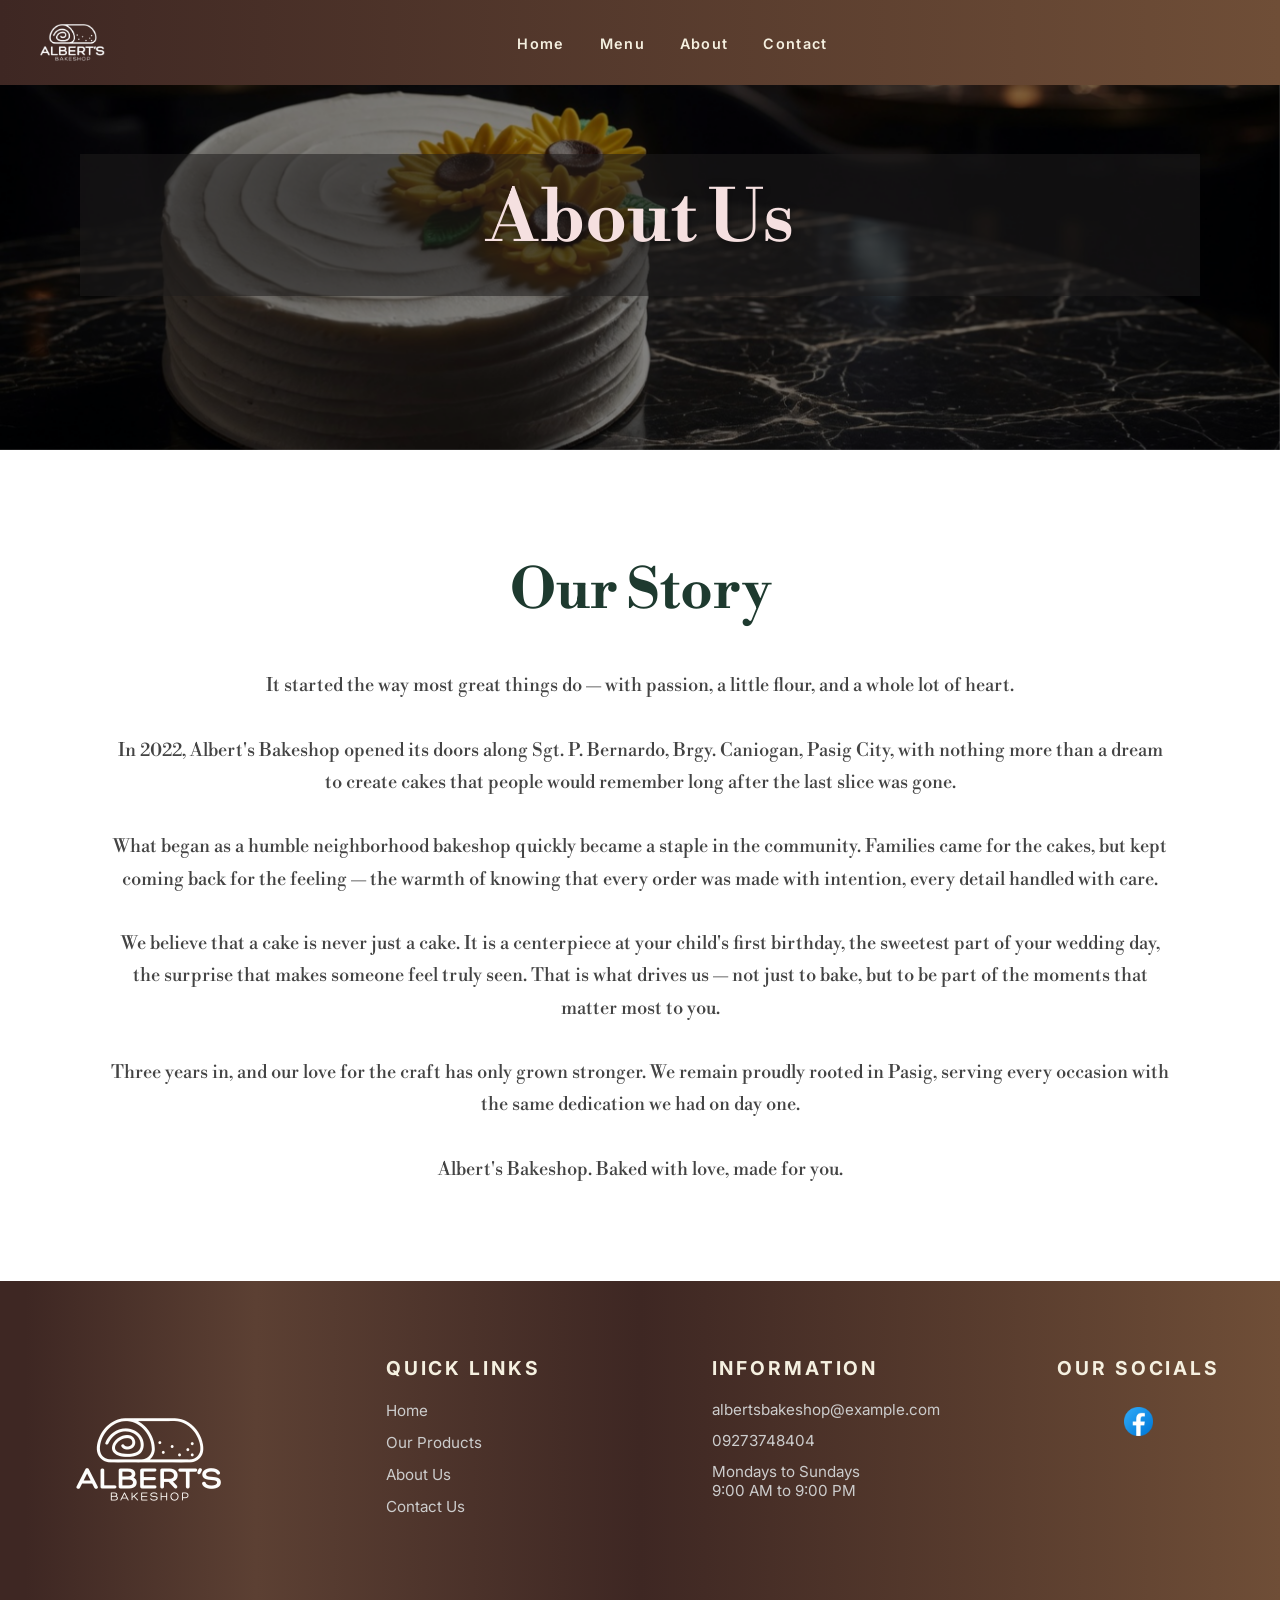
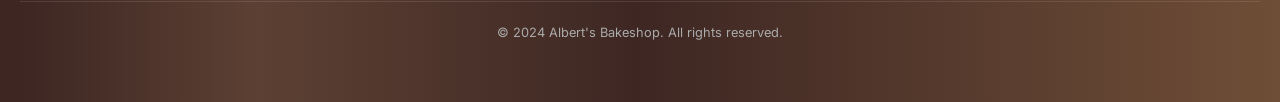
==== commit 232576bf: "about-us.html" ====
--- a/about-us.html
+++ b/about-us.html
@@ -1,146 +1,110 @@
 <!DOCTYPE html>
 <html lang="en">
-
 <head>
-    <meta charset="UTF-8" />
-    <meta name="viewport" content="width=device-width, initial-scale=1.0" />
-    <title>About | Albert's Bakeshop</title>
-    <link rel="preconnect" href="https://fonts.googleapis.com">
-    <link rel="preconnect" href="https://gstatic.com" crossorigin>
-
-    <link href="https://fonts.googleapis.com/css2?family=Libre+Bodoni:wght@400;500;600;700&display=swap"
-        rel="stylesheet">
-    <link href="https://fonts.googleapis.com/css2?family=Dancing+Script:wght@600;700&display=swap" rel="stylesheet">
-    <link href="https://fonts.googleapis.com/css2?family=Poppins:wght@400;600;700;900&display=swap" rel="stylesheet">
-    <link rel="icon" href="nav-logo.png">
-    <link rel="stylesheet" href="style.css" />
+  <meta charset="UTF-8" />
+  <meta name="viewport" content="width=device-width, initial-scale=1.0" />
+  <title>About | Albert's Bakeshop</title>
+  <link rel="preconnect" href="https://fonts.googleapis.com">
+  <link rel="preconnect" href="https://fonts.gstatic.com" crossorigin>
+  <link href="https://fonts.googleapis.com/css2?family=Libre+Bodoni:wght@400;700&family=Inter:wght@400;500;600;700&display=swap" rel="stylesheet">
+  <link rel="icon" href="nav-logo.png">
+  <link rel="stylesheet" href="style.css" />
 </head>
 
 <body class="aboutpage">
 
-    <!--NAV-->
-    <header>
-        <nav class="nav">
+  <header>
+    <nav class="nav">
+      <a href="index.html" class="navlogo">
+        <img src="nav-logo.png" alt="Albert's Bakeshop Logo" />
+      </a>
+      <ul class="navlinks">
+        <li><a href="index.html">Home</a></li>
+        <li class="nav-dropdown">
+          <a href="index.html#menu">Menu</a>
+          <ul class="dropdown-menu">
+            <li><a href="gallery.html">All Cakes</a></li>
+          </ul>
+        </li>
+        <li><a href="about-us.html">About</a></li>
+        <li><a href="contact-us.html">Contact</a></li>
+      </ul>
+      <div class="nav-spacer"></div>
+      <div class="hamburger" onclick="toggleMenu()">☰</div>
+    </nav>
+  </header>
 
-            <a href="index.html" class="navlogo">
-                <img src="nav-logo.png" alt="Albert's Bakeshop Logo" />
-            </a>
+  <div class="hamburgerdrawer">
+    <span class="drawer-close" onclick="toggleMenu()">✕</span>
+    <ul>
+      <li><a href="index.html" onclick="toggleMenu()">Home</a></li>
+      <li><a href="gallery.html" onclick="toggleMenu()">Menu</a></li>
+      <li><a href="about-us.html" onclick="toggleMenu()">About</a></li>
+      <li><a href="contact-us.html" onclick="toggleMenu()">Contact</a></li>
+    </ul>
+  </div>
+  <div class="overlay" onclick="toggleMenu()"></div>
 
-            <ul class="navlinks">
-                <li><a href="index.html">Home</a></li>
-                <li class="nav-dropdown">
+  <!-- HERO -->
+  <section class="herosection">
+    <img src="about-hero.jpg" alt="About Hero" class="about-hero">
+    <div class="abt-herocontent">
+      <h1 class="abt-herotitle">About Us</h1>
+    </div>
+  </section>
 
-                    <a href="index.html#menu">Menu</a>
+  <!-- STORY -->
+  <section class="about">
+    <div class="ourstory">
+      <h2>Our Story</h2>
+      <p>It started the way most great things do — with passion, a little flour, and a whole lot of heart.<br><br>
+        In 2022, Albert's Bakeshop opened its doors along Sgt. P. Bernardo, Brgy. Caniogan, Pasig City, with nothing more than a dream to create cakes that people would remember long after the last slice was gone.<br><br>
+        What began as a humble neighborhood bakeshop quickly became a staple in the community. Families came for the cakes, but kept coming back for the feeling — the warmth of knowing that every order was made with intention, every detail handled with care.<br><br>
+        We believe that a cake is never just a cake. It is a centerpiece at your child's first birthday, the sweetest part of your wedding day, the surprise that makes someone feel truly seen. That is what drives us — not just to bake, but to be part of the moments that matter most to you.<br><br>
+        Three years in, and our love for the craft has only grown stronger. We remain proudly rooted in Pasig, serving every occasion with the same dedication we had on day one.<br><br>
+        Albert's Bakeshop. Baked with love, made for you.</p>
+    </div>
+  </section>
 
-                    <ul class="dropdown-menu">
-                        <li><a href="gallery.html">All Cakes</a></li>
-                    </ul>
+  <!-- FOOTER -->
+  <footer class="footer">
+    <div class="footercontainer">
+      <div class="footerprofile">
+        <div class="footerlogo">
+          <img src="logo-footer.png" alt="Albert's Bakeshop Logo" />
+        </div>
+      </div>
+      <div class="footerlinks">
+        <div class="footercol">
+          <h4>QUICK LINKS</h4>
+          <ul>
+            <li><a href="index.html">Home</a></li>
+            <li><a href="gallery.html">Our Products</a></li>
+            <li><a href="about-us.html">About Us</a></li>
+            <li><a href="contact-us.html">Contact Us</a></li>
+          </ul>
+        </div>
+        <div class="footercol">
+          <h4>INFORMATION</h4>
+          <ul>
+            <li><p>albertsbakeshop@example.com</p></li>
+            <li><p>09273748404</p></li>
+            <li><p>Mondays to Sundays<br>9:00 AM to 9:00 PM</p></li>
+          </ul>
+        </div>
+      </div>
+      <div class="footersocials">
+        <h4>OUR SOCIALS</h4>
+        <a href="https://www.facebook.com/ALBERTS.BAKESH0P" target="_blank" aria-label="Facebook">
+          <img src="facebook.png" alt="Facebook">
+        </a>
+      </div>
+    </div>
+    <div class="footercopyright">
+      <p>© 2024 Albert's Bakeshop. All rights reserved.</p>
+    </div>
+  </footer>
 
-                </li>
-                <li><a href="about-us.html">About</a></li>
-                <li><a href="contact-us.html">Contact</a></li>
-            </ul>
-            <div class="hamburger" onclick="toggleMenu()">☰</div>
-        </nav>
-    </header>
-    
-
-    <!--HAMBURGER POPUP WHEN CLICKED -->
-    <div class="hamburgerdrawer">
-
-        <span class="drawer-close" onclick="toggleMenu()">✕</span>
-
-        <ul>
-            <li><a href="index.html" onclick="toggleMenu()">Home</a></li>
-            <li><a href="gallery.html" onclick="toggleMenu()">Shop</a></li>
-            <li><a href="about-us.html" onclick="toggleMenu()">About</a></li>
-            <li><a href="contact-us.html" onclick="toggleMenu()">Contact</a></li>
-        </ul>
-
-    </div>
-    <div class="overlay" onclick="toggleMenu()"></div>
-
-
-
-
-    <section class="herosection" id="home">
-
-        <img src="about-hero.jpg" alt="background" class="about-hero">
-
-        <div class="abt-herocontent">
-            
-            <h1 class="abt-herotitle">About Us</h1>
-            
-        </div>
-
-    </section>
-
-    <section id="about" class="about">
-
-        <div class="ourstory">
-            <h2>Our Story</h2>
-            <p>It started the way most great things do — with passion, a little flour, and
-                a whole lot of heart.<br><br>In 2022, Albert's Bakeshop opened its doors along Sgt. P. Bernardo, Brgy.
-                Caniogan, Pasig City, with
-                nothing more than a dream to create cakes that people would remember long after the last slice was
-                gone.<br><br>
-                What began as a humble neighborhood bakeshop quickly became a staple in the community. Families came for
-                the cakes, but kept coming back for the feeling — the warmth of knowing that every order was made with
-                intention, every detail handled with care.<br><br>
-                We believe that a cake is never just a cake. It is a centerpiece at your child's first birthday, the
-                sweetest part of your wedding day, the surprise that makes someone feel truly seen. That is what drives
-                us — not just to bake, but to be part of the moments that matter most to you.<br><br>
-                Three years in, and our love for the craft has only grown stronger. We remain proudly rooted in Pasig,
-                serving every occasion with the same dedication we had on day one.<br><br>
-                Albert's Bakeshop. Baked with love, made for you.</p>
-        </div>
-    </section>
-
-    <footer id="contact" class="footer">
-        <div class="footercontainer">
-            <div class="footerprofile">
-                <div class="footerlogo">
-                    <img src="logo-footer.png" alt="Albert's Bakeshop Logo" />
-                </div>
-            </div>
-            <div class="footerlinks">
-                <div class="footercol">
-                    <h4>QUICK LINKS</h4>
-                    <ul>
-                        <li><a href="index.html#home">Home</a></li>
-                        <li><a href="index.html#menu">Products</a></li>
-                        <li><a href="about-us.html">About Us</a></li>
-                        <li><a href="contact-us.html">Contact Us</a></li>
-                    </ul>
-                </div>
-                <div class="footercol">
-                    <h4>INFORMATION</h4>
-                    <ul>
-                        <li>
-                            <p>albertsbakeshop@example.com</p>
-                        </li>
-                        <li>
-                            <p>09273748404</p>
-                        </li>
-                        <li>
-                            <p>Mondays to Sundays <br> 9:00 AM to 9:00 PM</p>
-                        </li>
-                    </ul>
-                </div>
-            </div>
-            <div class="footersocials">
-                <h4>OUR SOCIALS</h4>
-                <a href="https://www.facebook.com/ALBERTS.BAKESH0P" target="_blank" aria-label="Facebook">
-                    <img src="facebook.png" alt="Facebook">
-                </a>
-            </div>
-        </div>
-        <div class="footercopyright">
-            <p>© 2024 Albert's Bakeshop. All rights reserved.</p>
-        </div>
-    </footer>
-
-    <script src="script.js"></script>
+  <script src="script.js"></script>
 </body>
-
 </html>
--- a/style.css
+++ b/style.css
@@ -9,12 +9,8 @@
   box-sizing: inherit;
 }
 
-section {
-  scroll-margin-bottom: 50px;
-}
-
 body {
-  font-family: 'Poppins', sans-serif;
+  font-family: 'Inter', sans-serif;
   background-color: #fff;
   min-height: 100vh;
   display: flex;
@@ -68,10 +64,9 @@
 
 .navlinks li a {
   text-decoration: none;
-  font-family: 'Libre Bodoni', serif;
-  font-weight: 900;
-  font-size: .9rem;
-  letter-spacing: 1.5px;
+  font-weight: 600;
+  font-size: 0.9rem;
+  letter-spacing: 1.3px;
   color: #F5F0E0;
 
   background-image: linear-gradient(currentColor, currentColor);
@@ -93,8 +88,11 @@
   position: relative;
 }
 
+/* SMOOTH DROPDOWN */
 .dropdown-menu {
-  display: none;
+  visibility: hidden;
+  opacity: 0;
+  pointer-events: none;
   position: absolute;
   top: 100%;
   left: 0;
@@ -103,28 +101,33 @@
   padding: 8px 0;
   margin: 0;
   min-width: 160px;
-  box-shadow: 0 8px 20px rgba(0,0,0,0.2);
+  box-shadow: 0 8px 20px rgba(0, 0, 0, 0.2);
+  border-radius: 5px;
   z-index: 9999;
+  transform: translateY(-6px);
+  transition: opacity 0.25s ease, transform 0.25s ease, visibility 0.25s;
+}
+
+.nav-dropdown:hover .dropdown-menu {
+  visibility: visible;
+  opacity: 1;
+  pointer-events: auto;
+  transform: translateY(0);
 }
 
 .dropdown-menu li a {
   display: block;
   padding: 10px 20px;
   color: #F5F0E0;
-  font-family: 'Libre Bodoni', serif;
-  font-size: 0.85rem;
-  font-weight: 600;
-  letter-spacing: 1px;
+  font-family: 'Inter', sans-serif;
+  font-weight: 500;
+  font-size: 0.9rem;
   text-decoration: none;
   white-space: nowrap;
 }
 
 .dropdown-menu li a:hover {
-  background: rgba(255,255,255,0.1);
-}
-
-.nav-dropdown:hover .dropdown-menu {
-  display: block;
+  background: rgba(255, 255, 255, 0.1);
 }
 
 .hamburger {
@@ -149,12 +152,6 @@
   left: 0;
 }
 
-.hamburgerdrawer.open~* header,
-body.menu-open header {
-  transform: translateY(0) !important;
-  /* prevent nav hiding when drawer open */
-}
-
 .hamburgerdrawer ul {
   list-style: none;
   padding: 0;
@@ -168,11 +165,10 @@
   display: inline-block;
   color: #F5F0E0;
   text-decoration: none;
-  font-family: 'Poppins', sans-serif;
   font-size: 16px;
-  font-weight: 600;
+  font-weight: 500;
   text-transform: uppercase;
-  letter-spacing: 1px;
+  letter-spacing: 1.5px;
   border-bottom: 1px solid rgba(255, 255, 255, 0.2);
 }
 
@@ -182,6 +178,7 @@
   right: 20px;
   color: white;
   font-size: 22px;
+  cursor: pointer;
 }
 
 .overlay {
@@ -205,7 +202,7 @@
 /* END NAVBAR */
 
 
-/* HERO SECTION LANDING */
+/* HERO SECTION */
 .herosection {
   width: 100%;
   height: 85vh;
@@ -230,10 +227,7 @@
 .homepage .herosection::before {
   content: '';
   position: absolute;
-  top: 0;
-  left: 0;
-  width: 100%;
-  height: 100%;
+  inset: 0;
   background: rgba(0, 0, 0, 0.45);
   z-index: 2;
 }
@@ -274,7 +268,6 @@
 
 .herobtn:hover {
   background: rgba(255, 255, 255, 0.15);
-  border-color: #fff;
 }
 
 .herocontent h1 {
@@ -294,7 +287,6 @@
 }
 
 .herodesc {
-  font-family: 'Poppins', sans-serif;
   position: relative;
   z-index: 3;
   font-size: 12px;
@@ -339,6 +331,7 @@
 
 /* END HERO SECTION */
 
+
 /* MENU SECTION */
 #menu {
   scroll-margin-top: 50px;
@@ -364,7 +357,6 @@
 }
 
 .menudesc {
-  font-family: 'Poppins', sans-serif;
   font-size: 1.15rem;
   text-align: center;
   color: #444;
@@ -373,8 +365,6 @@
 
 .menucontainer {
   width: 100%;
-  flex: unset;
-  max-width: unset;
   background: #fff;
   border-radius: 16px;
   box-shadow: 0 2px 8px rgba(0, 0, 0, 0.08);
@@ -395,17 +385,11 @@
   max-width: 1200px;
   width: 100%;
   padding: 20px 40px;
-  overflow: visible;
 }
 
 .menucontainer:hover {
   transform: translateY(-5px);
   box-shadow: 0 12px 25px rgba(0, 0, 0, 0.15);
-}
-
-/* Hide scrollbar for WebKit browsers */
-.menugrid::-webkit-scrollbar {
-  display: none;
 }
 
 .menuiteminfo p {
@@ -428,6 +412,21 @@
   margin-bottom: 12px;
 }
 
+.menu-btn {
+  margin-top: 50px;
+  padding: 14px 36px;
+  background-image: linear-gradient(to right, #3E2723, #6F4E37);
+  color: #fff;
+  text-decoration: none;
+  font-family: 'Inter', sans-serif;
+  font-size: 0.85rem;
+  font-weight: 600;
+  letter-spacing: 0.1em;
+  text-transform: uppercase;
+  border-radius: 4px;
+  transition: opacity 0.2s ease;
+}
+
 .fadedown {
   opacity: 0;
   transform: translateY(-30px);
@@ -442,25 +441,20 @@
 /* END MENU SECTION */
 
 
-/* ABOUT.HTML */
-
+/* ABOUT PAGE */
 .aboutpage .herosection {
-  width: 100%;
   height: 50vh;
   min-height: 250px;
-  position: relative;
-  overflow: hidden;
-  padding: 90px 80px;
-  display: flex;
-  align-items: center;
-  justify-content: center;
 }
 
 .aboutpage .herosection::before {
+  content: '';
+  position: absolute;
+  inset: 0;
   background: rgba(0, 0, 0, 0.45);
-}
-
-/*IMG HERO*/
+  z-index: 1;
+}
+
 .about-hero {
   position: absolute;
   top: 0;
@@ -495,11 +489,25 @@
 .abt-herotitle {
   font-family: 'Libre Bodoni', serif;
   font-size: clamp(40px, 6vw, 72px);
-  font-weight: 400;
-  text-decoration-thickness: 2px;
+  font-weight: 700;
   color: #f5e0e0;
   margin: 0 0 12px;
   text-shadow: 0 2px 10px rgba(0, 0, 0, 0.4);
+
+}
+
+.about {
+  font-family: 'Libre Bodoni', serif;
+  position: relative;
+  z-index: 10;
+  background-color: #ffffff;
+  padding: 20px;
+  display: flex;
+  align-items: center;
+  justify-content: left;
+  gap: 80px;
+  margin: 40px auto;
+  max-width: 1100px;
 }
 
 .ourstory {
@@ -509,9 +517,8 @@
 
 .ourstory h2 {
   padding-bottom: 20px;
-  text-decoration: underline;
+
   text-align: center;
-  text-decoration-thickness: 2px;
   font-size: 3.5rem;
   color: #1e3a2f;
   margin-bottom: 24px;
@@ -525,31 +532,10 @@
   margin-bottom: 35px;
 }
 
-p {
-  margin-block-start: 1em;
-  margin-block-end: 1em;
-  margin-inline-start: 0px;
-  margin-inline-end: 0px;
-  font-size: 1em;
-}
-
-.about {
-  font-family: 'Libre Bodoni', serif;
-  position: relative;
-  z-index: 10;
-  background-color: #ffffff;
-  padding: 20px 20px;
-  display: flex;
-  align-items: center;
-  justify-content: left;
-  gap: 80px;
-  margin: 40px auto;
-  max-width: 1100px;
-}
-/*END OF ABOUT.HTML*/
-
-
-/* CONTACT.HTML */
+/* END ABOUT PAGE */
+
+
+/* CONTACT PAGE */
 .contactsection {
   width: 100%;
   min-height: 100vh;
@@ -560,7 +546,6 @@
   padding: 140px 80px 80px;
 }
 
-/* LEFT SIDE */
 .contactinfo {
   display: flex;
   flex-direction: column;
@@ -629,7 +614,6 @@
   display: flex;
   padding-top: 20px;
   gap: 12px;
-  flex-direction: row;
   align-items: center;
 }
 
@@ -651,7 +635,6 @@
   transform: translateY(-5px);
 }
 
-/* RIGHT SIDE */
 .contactformwrapper {
   background: white;
   padding: 50px;
@@ -668,7 +651,6 @@
 .formgroup {
   display: flex;
   flex-direction: column;
-
 }
 
 .formgroup label {
@@ -685,10 +667,9 @@
   padding: 16px;
   border: 1px solid #ddd;
   border-radius: 10px;
-  font-family: 'Poppins', sans-serif;
+  font-family: 'Inter', sans-serif;
   font-size: 14px;
-  transition: border 0.3s ease,
-    box-shadow 0.3s ease;
+  transition: border 0.3s ease, box-shadow 0.3s ease;
   background: #fff;
 }
 
@@ -720,7 +701,7 @@
   left: 14px;
   width: 17px;
   height: 17px;
-  color: #000000;
+  color: #000;
   opacity: 0.2;
   pointer-events: none;
   flex-shrink: 0;
@@ -737,22 +718,13 @@
   width: 100%;
 }
 
-/* PREFERRED DATE, TIME */
-#conditional-date,
-#conditional-time {
-  display: none;
-  flex-direction: column;
-}
-
 input[type="date"],
 input[type="time"] {
-  padding-left: 42px;
-  width: 100%;
-  padding-top: 16px;
-  padding-bottom: 16px;
+  padding: 16px 16px 16px 42px;
+  width: 100%;
   border: 1px solid #ddd;
   border-radius: 10px;
-  font-family: 'Poppins', sans-serif;
+  font-family: 'Inter', sans-serif;
   font-size: 14px;
   transition: border 0.3s ease, box-shadow 0.3s ease;
   background: #fff;
@@ -772,15 +744,14 @@
   border: none;
   background-image: linear-gradient(to right, #3E2723, #6F4E37);
   color: white;
-  font-family: 'Poppins', sans-serif;
+  font-family: 'Inter', sans-serif;
   font-weight: 700;
   font-size: 14px;
   letter-spacing: 0.08em;
   text-transform: uppercase;
   border-radius: 10px;
   cursor: pointer;
-  transition: transform 0.3s ease,
-    opacity 0.3s ease;
+  transition: transform 0.3s ease, opacity 0.3s ease;
 }
 
 .submitbtn:hover {
@@ -788,6 +759,10 @@
   opacity: 0.9;
 }
 
+/* END CONTACT PAGE */
+
+
+/* MODAL */
 .modal-backdrop {
   position: fixed;
   inset: 0;
@@ -813,7 +788,7 @@
   text-align: center;
   max-width: 380px;
   width: 90%;
-  box-shadow: 0 20px 60px rgba(0,0,0,0.15);
+  box-shadow: 0 20px 60px rgba(0, 0, 0, 0.15);
   position: relative;
   overflow: hidden;
   transform: translateY(20px);
@@ -824,7 +799,6 @@
   transform: translateY(0);
 }
 
-/* X close button */
 .modal-close {
   position: absolute;
   top: 16px;
@@ -841,7 +815,6 @@
   color: #555;
 }
 
-/* beige top background area */
 .modal-icons-bg {
   position: absolute;
   top: 0;
@@ -853,20 +826,47 @@
   overflow: hidden;
 }
 
-/* floating background icons */
 .float-icon {
   position: absolute;
   color: #c9b99a;
   opacity: 0.5;
 }
 
-.float-icon.i1 { width: 36px; top: 20px; left: 20px; transform: rotate(-15deg); }
-.float-icon.i2 { width: 28px; top: 10px; left: 80px; transform: rotate(10deg); }
-.float-icon.i3 { width: 24px; top: 30px; right: 60px; transform: rotate(-10deg); }
-.float-icon.i4 { width: 32px; bottom: 20px; left: 30px; transform: rotate(8deg); }
-.float-icon.i5 { width: 26px; top: 15px; right: 20px; transform: rotate(15deg); }
-
-/* main envelope */
+.float-icon.i1 {
+  width: 36px;
+  top: 20px;
+  left: 20px;
+  transform: rotate(-15deg);
+}
+
+.float-icon.i2 {
+  width: 28px;
+  top: 10px;
+  left: 80px;
+  transform: rotate(10deg);
+}
+
+.float-icon.i3 {
+  width: 24px;
+  top: 30px;
+  right: 60px;
+  transform: rotate(-10deg);
+}
+
+.float-icon.i4 {
+  width: 32px;
+  bottom: 20px;
+  left: 30px;
+  transform: rotate(8deg);
+}
+
+.float-icon.i5 {
+  width: 26px;
+  top: 15px;
+  right: 20px;
+  transform: rotate(15deg);
+}
+
 .modal-envelope {
   position: relative;
   z-index: 2;
@@ -878,7 +878,7 @@
   align-items: center;
   justify-content: center;
   margin: 60px auto 24px;
-  box-shadow: 0 4px 20px rgba(0,0,0,0.1);
+  box-shadow: 0 4px 20px rgba(0, 0, 0, 0.1);
 }
 
 .modal-envelope svg {
@@ -911,7 +911,7 @@
   color: #fff;
   border: none;
   border-radius: 30px;
-  font-family: 'Poppins', sans-serif;
+  font-family: 'Inter', sans-serif;
   font-weight: 700;
   font-size: 13px;
   cursor: pointer;
@@ -924,13 +924,7 @@
   opacity: 0.9;
 }
 
-
-
-
-
-/* END CONTACT.HTML */
-
-
+/* END MODAL */
 
 
 /* FOOTER */
@@ -960,31 +954,6 @@
 .footerlogo img {
   width: 250px;
   height: 250px;
-}
-
-.footersocials {
-  display: flex;
-  gap: 12px;
-  flex-direction: column;
-  align-items: center;
-}
-
-.footersocials a {
-  display: flex;
-  width: 35px;
-  height: 35px;
-  transition: transform 0.3s cubic-bezier(0.25, 0.8, 0.25, 1);
-  cursor: pointer;
-}
-
-.footersocials a img {
-  width: 100%;
-  height: 100%;
-  object-fit: contain;
-}
-
-.footersocials a:hover {
-  transform: translateY(-5px);
 }
 
 .footerlinks {
@@ -1003,10 +972,6 @@
   margin-bottom: 20px;
 }
 
-.footersocials h4 {
-  margin-bottom: 12px;
-}
-
 .footercol ul {
   list-style: none;
   padding: 0;
@@ -1022,9 +987,14 @@
   font-size: 0.95rem;
   background-image: linear-gradient(currentColor, currentColor);
   background-repeat: no-repeat;
-  background-position: left bottom;
+  background-position: right bottom;
   background-size: 0% 1px;
   transition: background-size 400ms ease, color 250ms ease;
+}
+
+.footercol ul li a:hover {
+  background-size: 100% 1px;
+  background-position: left bottom;
 }
 
 .footercol p {
@@ -1033,8 +1003,33 @@
   font-size: 0.95rem;
 }
 
-.footercol ul li a:hover {
-  background-size: 100% 1px;
+.footersocials {
+  display: flex;
+  gap: 12px;
+  flex-direction: column;
+  align-items: center;
+}
+
+.footersocials h4 {
+  margin-bottom: 12px;
+}
+
+.footersocials a {
+  display: flex;
+  width: 35px;
+  height: 35px;
+  transition: transform 0.3s cubic-bezier(0.25, 0.8, 0.25, 1);
+  cursor: pointer;
+}
+
+.footersocials a img {
+  width: 100%;
+  height: 100%;
+  object-fit: contain;
+}
+
+.footersocials a:hover {
+  transform: translateY(-5px);
 }
 
 .footercopyright {
@@ -1049,10 +1044,9 @@
 /* END FOOTER */
 
 
-/* TABLET & MOBILE */
+/* TABLET */
 @media (max-width: 1024px) {
 
-  /*NAV*/
   .hamburger {
     display: block;
     position: absolute;
@@ -1068,7 +1062,6 @@
     display: none;
   }
 
-  /*HERO*/
   .herosection {
     height: 100vh;
     min-height: 500px;
@@ -1083,24 +1076,16 @@
     font-size: 2.5rem;
   }
 
-  /*MENU*/
   .menu {
     scroll-margin-top: 70px;
-    padding: 20px;
+    padding: 20px 20px 40px;
     gap: 12px;
-    padding-bottom: 40px;
   }
 
   .menugrid {
     grid-template-columns: repeat(2, 1fr);
     padding: 20px;
     gap: 12px;
-    overflow-x: visible;
-  }
-
-  .menucontainer {
-    min-width: unset;
-    flex: unset;
   }
 
   .menucontainer img {
@@ -1117,7 +1102,6 @@
     padding: 0 20px;
   }
 
-  /*ABOUT*/
   .about {
     flex-direction: column;
     margin: 20px;
@@ -1147,7 +1131,6 @@
     font-size: 1rem;
   }
 
-  /* CONTACT.HTML */
   .contactsection {
     grid-template-columns: 1fr;
     padding: 120px 40px 60px;
@@ -1167,21 +1150,16 @@
     grid-template-columns: 1fr;
   }
 
-  .fullwidth,
-  .checkboxgroup {
+  .fullwidth {
     grid-column: span 1;
   }
 
-  /* END CONTACT.HTML */
-
-  /*FOOTER*/
   .footer {
     background-image: linear-gradient(to bottom, #3E2723, #6F4E37);
     padding: 20px;
   }
 
   .footercontainer,
-  .footerlinks,
   .footerlogo {
     flex-direction: column;
     text-align: center;
@@ -1202,10 +1180,10 @@
   }
 }
 
-/* MOBILE ONLY */
+
+/* MOBILE */
 @media (max-width: 768px) {
 
-  /* NAVBAR */
   .hamburger {
     top: 20px;
     right: 30px;
@@ -1215,7 +1193,6 @@
     padding: 10px 20px;
   }
 
-  /* HERO */
   .herosection {
     height: 100vh;
     min-height: 450px;
@@ -1242,9 +1219,7 @@
     font-size: 0.7rem;
     padding: 12px 20px;
   }
-  /*HERO*/
-
-  /*MENU*/
+
   .menu {
     padding: 40px 0;
     scroll-margin-top: 0;
@@ -1264,7 +1239,6 @@
     font-size: 0.85rem;
   }
 
-  /* ABOUT */
   .aboutpage .herosection {
     height: 20vh;
     min-height: 300px;
@@ -1279,17 +1253,14 @@
   }
 
   .ourstory h2 {
-    font-size: 1.6rem;
+    font-size: 2.1rem;
   }
 
   .ourstory p {
     font-size: 0.95rem;
     line-height: 1.7;
   }
-  /* ABOUT */
-
-
-  /* CONTACT */
+
   .contactsection {
     padding: 100px 16px 40px;
     gap: 30px;
@@ -1314,11 +1285,11 @@
   .submitbtn {
     width: 100%;
   }
+
   .map-container {
     height: 160px;
   }
 
-  /* FOOTER */
   .footerlinks {
     grid-template-columns: 1fr;
     gap: 16px;
@@ -1342,6 +1313,4 @@
   .footercopyright {
     font-size: 0.75rem;
   }
-
-  /* CONTACT */
-}
+}
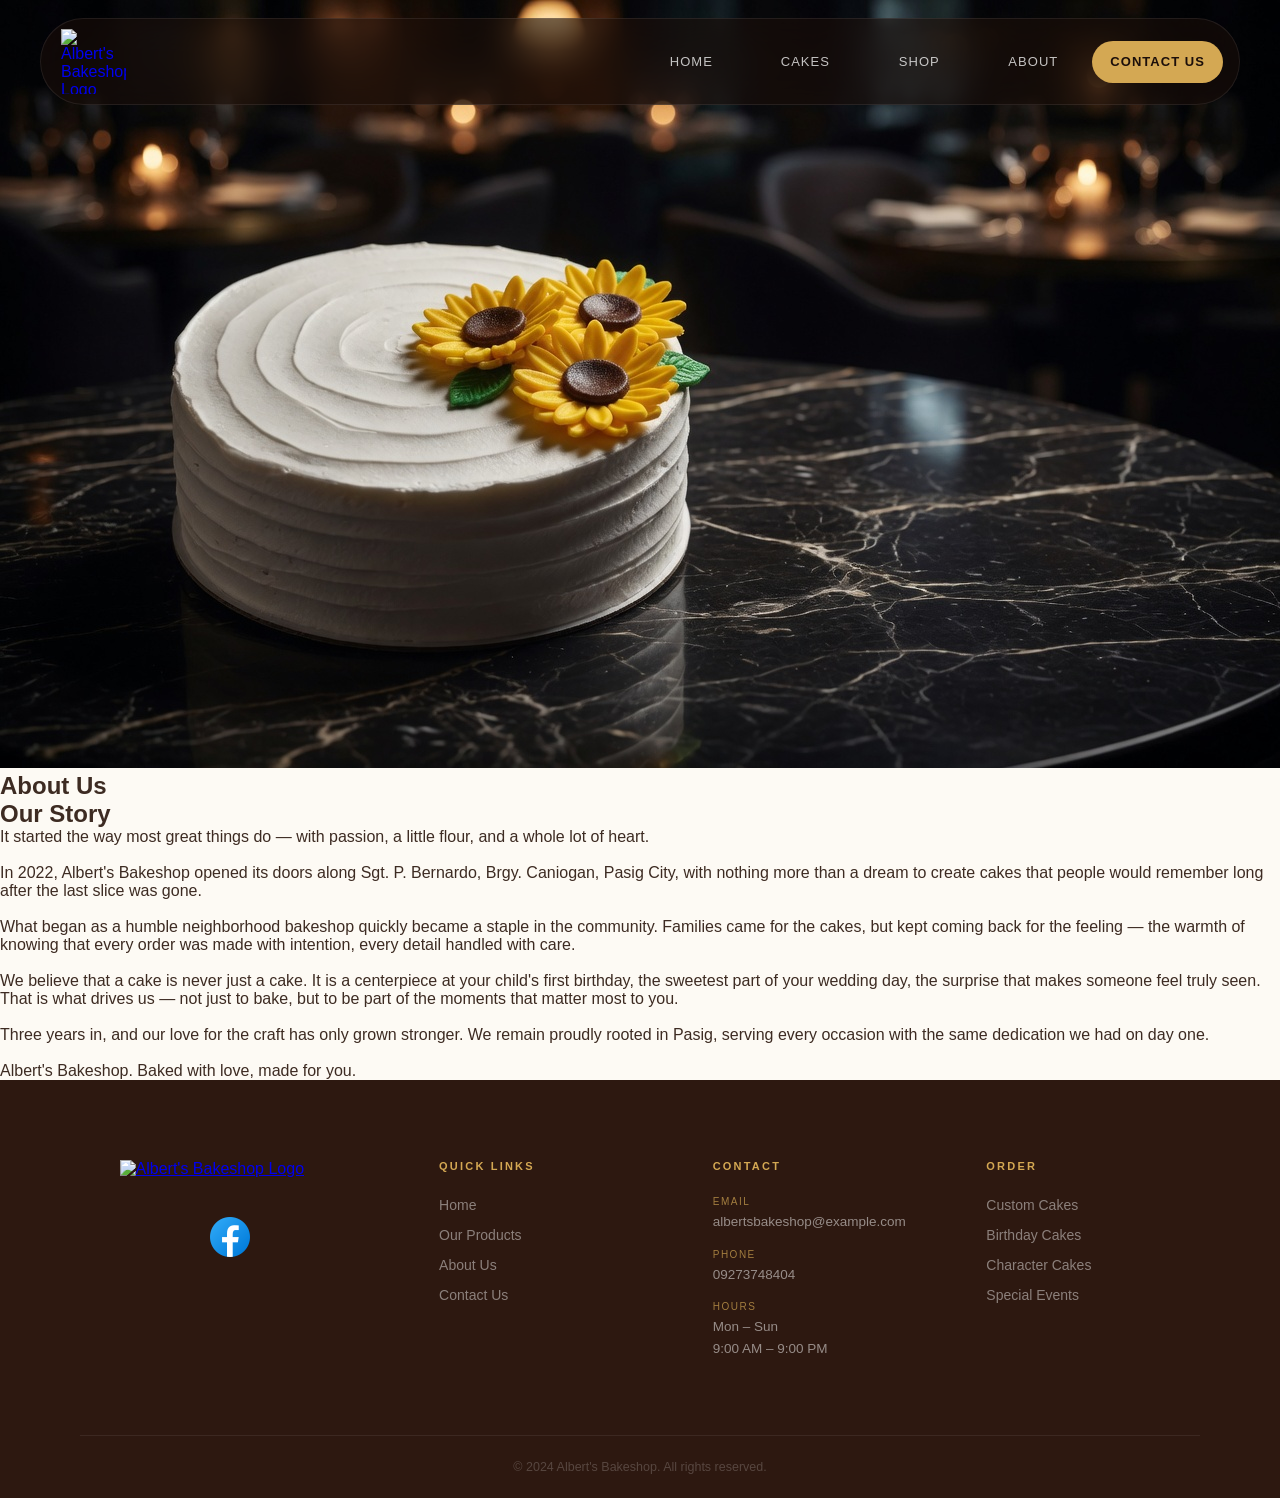
==== commit 950ab528: "about-us.html" ====
--- a/about-us.html
+++ b/about-us.html
@@ -1,110 +1,148 @@
 <!DOCTYPE html>
 <html lang="en">
+
 <head>
-  <meta charset="UTF-8" />
-  <meta name="viewport" content="width=device-width, initial-scale=1.0" />
-  <title>About | Albert's Bakeshop</title>
-  <link rel="preconnect" href="https://fonts.googleapis.com">
-  <link rel="preconnect" href="https://fonts.gstatic.com" crossorigin>
-  <link href="https://fonts.googleapis.com/css2?family=Libre+Bodoni:wght@400;700&family=Inter:wght@400;500;600;700&display=swap" rel="stylesheet">
-  <link rel="icon" href="nav-logo.png">
-  <link rel="stylesheet" href="style.css" />
+    <meta charset="UTF-8" />
+    <meta name="viewport" content="width=device-width, initial-scale=1.0" />
+    <title>About | Albert's Bakeshop</title>
+    <link rel="preconnect" href="https://fonts.googleapis.com">
+    <link rel="preconnect" href="https://gstatic.com" crossorigin>
+
+    <link href="https://fonts.googleapis.com/css2?family=Libre+Bodoni:wght@400;500;600;700&display=swap"
+        rel="stylesheet">
+    <link href="https://fonts.googleapis.com/css2?family=Dancing+Script:wght@600;700&display=swap" rel="stylesheet">
+    <link href="https://fonts.googleapis.com/css2?family=Poppins:wght@400;600;700;900&display=swap" rel="stylesheet">
+    <link rel="icon" href="ab-logo.png">
+    <link rel="stylesheet" href="style.css" />
+    <link rel="stylesheet" href="about-us.css" />
 </head>
 
 <body class="aboutpage">
 
-  <header>
-    <nav class="nav">
-      <a href="index.html" class="navlogo">
-        <img src="nav-logo.png" alt="Albert's Bakeshop Logo" />
-      </a>
-      <ul class="navlinks">
-        <li><a href="index.html">Home</a></li>
-        <li class="nav-dropdown">
-          <a href="index.html#menu">Menu</a>
-          <ul class="dropdown-menu">
-            <li><a href="gallery.html">All Cakes</a></li>
-          </ul>
-        </li>
-        <li><a href="about-us.html">About</a></li>
-        <li><a href="contact-us.html">Contact</a></li>
-      </ul>
-      <div class="nav-spacer"></div>
-      <div class="hamburger" onclick="toggleMenu()">☰</div>
-    </nav>
-  </header>
+    <!--NAV-->
+    <header>
+        <nav class="nav">
+            <a href="index.html" class="navlogo">
+                <img src="ab-logo.png" alt="Albert's Bakeshop Logo" />
+            </a>
 
-  <div class="hamburgerdrawer">
-    <span class="drawer-close" onclick="toggleMenu()">✕</span>
-    <ul>
-      <li><a href="index.html" onclick="toggleMenu()">Home</a></li>
-      <li><a href="gallery.html" onclick="toggleMenu()">Menu</a></li>
-      <li><a href="about-us.html" onclick="toggleMenu()">About</a></li>
-      <li><a href="contact-us.html" onclick="toggleMenu()">Contact</a></li>
-    </ul>
-  </div>
-  <div class="overlay" onclick="toggleMenu()"></div>
+            <ul class="navlinks">
+                <li><a href="index.html">Home</a></li>
+                <li><a href="index.html#menu">Cakes</a></li>
+                <li><a href="gallery.html">Shop</a></li>
+                <li><a href="about-us.html">About</a></li>
+                <li><a href="contact-us.html" class="nav-cta">Contact Us</a></li>
+            </ul>
 
-  <!-- HERO -->
-  <section class="herosection">
-    <img src="about-hero.jpg" alt="About Hero" class="about-hero">
-    <div class="abt-herocontent">
-      <h1 class="abt-herotitle">About Us</h1>
+            <!--MENU HAMBURGER FOR MOBILE AND TABLET-->
+            <div class="hamburger" onclick="toggleMenu()">
+                ☰
+            </div>
+        </nav>
+    </header>
+
+
+    <!--HAMBURGER POPUP WHEN CLICKED -->
+    <div class="hamburgerdrawer">
+        <span class="drawer-close" onclick="toggleMenu()">✕</span>
+        <ul>
+            <li><a href="index.html" onclick="toggleMenu()">Home</a></li>
+            <li><a href="index.html#menu" onclick="toggleMenu()">Shop</a></li>
+            <li><a href="about-us.html" onclick="toggleMenu()">About</a></li>
+            <li><a href="contact-us.html" onclick="toggleMenu()">Contact</a></li>
+        </ul>
     </div>
-  </section>
+    <div class="overlay" onclick="toggleMenu()"></div>
 
-  <!-- STORY -->
-  <section class="about">
-    <div class="ourstory">
-      <h2>Our Story</h2>
-      <p>It started the way most great things do — with passion, a little flour, and a whole lot of heart.<br><br>
-        In 2022, Albert's Bakeshop opened its doors along Sgt. P. Bernardo, Brgy. Caniogan, Pasig City, with nothing more than a dream to create cakes that people would remember long after the last slice was gone.<br><br>
-        What began as a humble neighborhood bakeshop quickly became a staple in the community. Families came for the cakes, but kept coming back for the feeling — the warmth of knowing that every order was made with intention, every detail handled with care.<br><br>
-        We believe that a cake is never just a cake. It is a centerpiece at your child's first birthday, the sweetest part of your wedding day, the surprise that makes someone feel truly seen. That is what drives us — not just to bake, but to be part of the moments that matter most to you.<br><br>
-        Three years in, and our love for the craft has only grown stronger. We remain proudly rooted in Pasig, serving every occasion with the same dedication we had on day one.<br><br>
-        Albert's Bakeshop. Baked with love, made for you.</p>
-    </div>
-  </section>
 
-  <!-- FOOTER -->
-  <footer class="footer">
-    <div class="footercontainer">
-      <div class="footerprofile">
-        <div class="footerlogo">
-          <img src="logo-footer.png" alt="Albert's Bakeshop Logo" />
+
+
+    <section class="herosection" id="home">
+        <img src="about-hero.jpg" alt="background" class="about-hero">
+        <div class="abt-herocontent">
+            <h1 class="abt-herotitle">About Us</h1>
+        </div>
+    </section>
+
+    <section id="about" class="about">
+
+        <div class="ourstory">
+            <h2>Our Story</h2>
+            <p>It started the way most great things do — with passion, a little flour, and
+                a whole lot of heart.<br><br>In 2022, Albert's Bakeshop opened its doors along Sgt. P. Bernardo, Brgy.
+                Caniogan, Pasig City, with
+                nothing more than a dream to create cakes that people would remember long after the last slice was
+                gone.<br><br>
+                What began as a humble neighborhood bakeshop quickly became a staple in the community. Families came for
+                the cakes, but kept coming back for the feeling — the warmth of knowing that every order was made with
+                intention, every detail handled with care.<br><br>
+                We believe that a cake is never just a cake. It is a centerpiece at your child's first birthday, the
+                sweetest part of your wedding day, the surprise that makes someone feel truly seen. That is what drives
+                us — not just to bake, but to be part of the moments that matter most to you.<br><br>
+                Three years in, and our love for the craft has only grown stronger. We remain proudly rooted in Pasig,
+                serving every occasion with the same dedication we had on day one.<br><br>
+                Albert's Bakeshop. Baked with love, made for you.</p>
+        </div>
+    </section>
+
+    <footer>
+    <div class="footer-top">
+      <div class="footer-brand">
+
+        <a href="index.html" class="footerlogo">
+          <img src="ab-logo.png" alt="Albert's Bakeshop Logo" />
+        </a>
+
+        <div class="social-links">
+          <a href="https://www.facebook.com/ALBERTS.BAKESH0P" target="_blank" class="social-link" aria-label="Facebook">
+            <img src="facebook.png" alt="Albert's Bakeshop Logo" />
+          </a>
         </div>
       </div>
-      <div class="footerlinks">
-        <div class="footercol">
-          <h4>QUICK LINKS</h4>
-          <ul>
-            <li><a href="index.html">Home</a></li>
-            <li><a href="gallery.html">Our Products</a></li>
-            <li><a href="about-us.html">About Us</a></li>
-            <li><a href="contact-us.html">Contact Us</a></li>
-          </ul>
+
+      <div class="footer-col">
+        <h5>Quick Links</h5>
+        <ul>
+          <li><a href="index.html">Home</a></li>
+          <li><a href="gallery.html">Our Products</a></li>
+          <li><a href="about-us.html">About Us</a></li>
+          <li><a href="contact-us.html">Contact Us</a></li>
+        </ul>
+      </div>
+
+      <div class="footer-col">
+        <h5>Contact</h5>
+        <div class="footer-info-item">
+          <span class="footer-info-label">Email</span>
+          <span class="footer-info-val">albertsbakeshop@example.com</span>
         </div>
-        <div class="footercol">
-          <h4>INFORMATION</h4>
-          <ul>
-            <li><p>albertsbakeshop@example.com</p></li>
-            <li><p>09273748404</p></li>
-            <li><p>Mondays to Sundays<br>9:00 AM to 9:00 PM</p></li>
-          </ul>
+        <div class="footer-info-item">
+          <span class="footer-info-label">Phone</span>
+          <span class="footer-info-val">09273748404</span>
+        </div>
+        <div class="footer-info-item">
+          <span class="footer-info-label">Hours</span>
+          <span class="footer-info-val">Mon – Sun<br>9:00 AM – 9:00 PM</span>
         </div>
       </div>
-      <div class="footersocials">
-        <h4>OUR SOCIALS</h4>
-        <a href="https://www.facebook.com/ALBERTS.BAKESH0P" target="_blank" aria-label="Facebook">
-          <img src="facebook.png" alt="Facebook">
-        </a>
+
+      <div class="footer-col">
+        <h5>Order</h5>
+        <ul>
+          <li><a href="contact-us.html">Custom Cakes</a></li>
+          <li><a href="gallery.html">Birthday Cakes</a></li>
+          <li><a href="gallery.html">Character Cakes</a></li>
+          <li><a href="gallery.html">Special Events</a></li>
+        </ul>
       </div>
     </div>
-    <div class="footercopyright">
-      <p>© 2024 Albert's Bakeshop. All rights reserved.</p>
+
+    <div class="footer-bottom">
+      <p class="footer-copy">© 2024 Albert's Bakeshop. All rights reserved.</p>
     </div>
   </footer>
 
-  <script src="script.js"></script>
+    <script src="script.js"></script>
 </body>
+
 </html>
--- a/style.css
+++ b/style.css
@@ -1,41 +1,58 @@
-html {
-  box-sizing: border-box;
-  scroll-behavior: smooth;
+:root {
+  --cream: #F7F2E8;
+  --warm-white: #FDFAF4;
+  --espresso: #1C0F0A;
+  --brown-dark: #2D1810;
+  --brown-mid: #6B3D2E;
+  --brown-light: #A0603A;
+  --caramel: #C4844A;
+  --gold: #D4A853;
+  --text-muted: #7A6055;
+  --text-body: #3D2B22;
+  --border: rgba(100, 60, 40, 0.12);
 }
 
 *,
 *::before,
 *::after {
-  box-sizing: inherit;
-}
-
-body {
-  font-family: 'Inter', sans-serif;
-  background-color: #fff;
-  min-height: 100vh;
-  display: flex;
-  flex-direction: column;
+  box-sizing: border-box;
   margin: 0;
   padding: 0;
 }
 
-
-/* NAVBAR */
+html {
+  scroll-behavior: smooth;
+}
+
+body {
+  font-family: 'DM Sans', sans-serif;
+  background: var(--warm-white);
+  color: var(--text-body);
+  overflow-x: hidden;
+}
+
+/* ─── NAV ─── */
 header {
   position: fixed;
   top: 0;
   left: 0;
   right: 0;
   z-index: 1000;
-  transition: transform 0.3s ease;
+  padding: 18px 40px;
 }
 
 nav {
   display: flex;
+  align-items: center;
   justify-content: space-between;
-  padding: 10px 40px;
-  background-image: linear-gradient(to right, #3E2723, #6F4E37);
-  z-index: 1000;
+  background: rgba(28, 15, 10, 0.55);
+  backdrop-filter: blur(20px);
+  -webkit-backdrop-filter: blur(20px);
+  border: 1px solid rgba(255, 255, 255, 0.08);
+  border-radius: 100px;
+  padding: 10px 16px 10px 20px;
+  max-width: 1280px;
+  margin: 0 auto;
 }
 
 .navlogo {
@@ -56,1261 +73,755 @@
 .navlinks {
   list-style: none;
   display: flex;
-  gap: 35px;
-  margin: 0;
-  padding: 0;
+  gap: 4px;
   align-items: center;
 }
 
 .navlinks li a {
-  text-decoration: none;
-  font-weight: 600;
-  font-size: 0.9rem;
-  letter-spacing: 1.3px;
-  color: #F5F0E0;
-
-  background-image: linear-gradient(currentColor, currentColor);
-  background-repeat: no-repeat;
-  background-position: right bottom;
-  background-size: 0% 0.3px;
-  transition: background-size 230ms ease, color 150ms ease;
-}
-
-.navlinks li a:hover,
-.navlinks li a:focus-visible {
-  opacity: 0.8;
-  color: #fff;
-  background-size: 100% 0.3px;
-  background-position: left bottom;
-}
-
-.nav-dropdown {
-  position: relative;
-}
-
-/* SMOOTH DROPDOWN */
-.dropdown-menu {
-  visibility: hidden;
-  opacity: 0;
-  pointer-events: none;
-  position: absolute;
-  top: 100%;
-  left: 0;
-  background-image: linear-gradient(to right, #3E2723, #6F4E37);
-  list-style: none;
-  padding: 8px 0;
-  margin: 0;
-  min-width: 160px;
-  box-shadow: 0 8px 20px rgba(0, 0, 0, 0.2);
-  border-radius: 5px;
-  z-index: 9999;
-  transform: translateY(-6px);
-  transition: opacity 0.25s ease, transform 0.25s ease, visibility 0.25s;
-}
-
-.nav-dropdown:hover .dropdown-menu {
-  visibility: visible;
-  opacity: 1;
-  pointer-events: auto;
-  transform: translateY(0);
-}
-
-.dropdown-menu li a {
-  display: block;
-  padding: 10px 20px;
-  color: #F5F0E0;
-  font-family: 'Inter', sans-serif;
+  display: flex;
+  align-items: center;
+  justify-content: center;
+  min-width: 110px;
+  height: 42px;
+
+  text-decoration: none;
+  font-size: 13px;
   font-weight: 500;
-  font-size: 0.9rem;
-  text-decoration: none;
-  white-space: nowrap;
-}
-
-.dropdown-menu li a:hover {
-  background: rgba(255, 255, 255, 0.1);
-}
+  letter-spacing: 0.08em;
+  text-transform: uppercase;
+
+  color: rgba(255, 255, 255, 0.75);
+
+  padding: 0 18px;
+  border-radius: 100px;
+
+  transition: background 0.2s ease,
+    color 0.2s ease,
+    transform 0.2s ease;
+}
+
+.nav-cta {
+  background: var(--gold);
+  color: var(--espresso) !important;
+  font-weight: 700 !important;
+}
+
+.nav-cta:hover {
+  background: #e8bc63;
+  transform: translateY(-1px);
+}
+
+/* HAMBURGER */
 
 .hamburger {
   display: none;
-}
+  font-size: 2rem;
+  color: white;
+  cursor: pointer;
+}
+
+/* =========================
+   MOBILE DRAWER
+========================= */
 
 .hamburgerdrawer {
   position: fixed;
   top: 0;
-  left: -60%;
-  width: 50%;
-  height: 100%;
-  background-image: linear-gradient(to right, #3E2723, #6F4E37);
-  z-index: 3000;
-  padding: 80px 30px 30px;
-  transition: left 0.7s ease;
-  display: flex;
-  flex-direction: column;
+  left: -100%;
+  height: 100vh;
+  background: #1c0f0a;
+  z-index: 2000;
+  padding: 100px 30px 40px;
+  transition: .4s ease;
 }
 
 .hamburgerdrawer.open {
   left: 0;
+  width: 50%;
+}
+
+.drawer-close {
+  position: absolute;
+  top: 24px;
+  right: 24px;
+  color: white;
+  font-size: 1.8rem;
+  cursor: pointer;
 }
 
 .hamburgerdrawer ul {
   list-style: none;
-  padding: 0;
-  margin: 0;
+}
+
+.hamburgerdrawer ul li {
+  margin-bottom: 18px;
+}
+
+.hamburgerdrawer ul li a {
+  color: rgba(255, 255, 255, 0.75);
+  text-decoration: none;
+  font-size: 1rem;
+  text-transform: uppercase;
+  letter-spacing: .08em;
+}
+
+.overlay {
+  position: fixed;
+  inset: 0;
+  background: rgba(0, 0, 0, 0.55);
+  opacity: 0;
+  visibility: hidden;
+  transition: .3s ease;
+  z-index: 1500;
+}
+
+.overlay.open {
+  opacity: 1;
+  visibility: visible;
+}
+
+/* ─── HERO ─── */
+.hero {
+  position: relative;
+  width: 100%;
+  height: 100vh;
+  min-height: 720px;
+  overflow: hidden;
+  display: flex;
+  align-items: flex-end;
+}
+
+.hero-bg {
+  position: absolute;
+  inset: 0;
+  background: url('landingheroimage.jpg') center/cover no-repeat;
+  transform-origin: center;
+}
+
+@keyframes slowZoom {
+  from {
+    transform: scale(1);
+  }
+
+  to {
+    transform: scale(1.06);
+  }
+}
+
+.hero-overlay {
+  position: absolute;
+  inset: 0;
+  background: linear-gradient(to top,
+      rgba(20, 8, 4, 0.92) 0%,
+      rgba(20, 8, 4, 0.55) 40%,
+      rgba(20, 8, 4, 0.15) 70%,
+      transparent 100%);
+}
+
+.hero-grain {
+  position: absolute;
+  inset: 0;
+  opacity: 0.03;
+  background-image: url("data:image/svg+xml,%3Csvg xmlns='http://www.w3.org/2000/svg' width='300' height='300'%3E%3Cfilter id='n'%3E%3CfeTurbulence type='fractalNoise' baseFrequency='0.85' numOctaves='4' stitchTiles='stitch'/%3E%3C/filter%3E%3Crect width='300' height='300' filter='url(%23n)'/%3E%3C/svg%3E");
+  pointer-events: none;
+}
+
+.hero-content {
+  position: relative;
+  z-index: 2;
+  padding: 0 80px 90px;
+  max-width: 900px;
+  animation: heroIn 1.2s cubic-bezier(0.22, 1, 0.36, 1) 0.2s both;
+}
+
+@keyframes heroIn {
+  from {
+    opacity: 0;
+    transform: translateY(40px);
+  }
+
+  to {
+    opacity: 1;
+    transform: translateY(0);
+  }
+}
+
+@keyframes pulse {
+
+  0%,
+  100% {
+    opacity: 1;
+    transform: scale(1);
+  }
+
+  50% {
+    opacity: 0.5;
+    transform: scale(0.8);
+  }
+}
+
+.hero-title {
+  font-family: 'Playfair Display', serif;
+  font-size: clamp(3rem, 7.5vw, 6.5rem);
+  font-weight: 900;
+  color: #fff;
+  line-height: 1.0;
+  letter-spacing: -0.02em;
+  margin-bottom: 50px;
+}
+
+.hero-title em {
+  font-style: italic;
+  color: gold;
+}
+
+.hero-actions {
+  display: flex;
+  gap: 16px;
+  align-items: center;
+  flex-wrap: wrap;
+}
+
+.btn-primary {
+  display: inline-flex;
+  align-items: center;
+  gap: 10px;
+  padding: 16px 32px;
+  background: var(--gold);
+  color: var(--espresso);
+  text-decoration: none;
+  font-size: 13px;
+  font-weight: 700;
+  letter-spacing: 0.1em;
+  text-transform: uppercase;
+  border-radius: 100px;
+  transition: transform 0.25s, box-shadow 0.25s, background 0.25s;
+}
+
+.btn-primary:hover {
+  transform: translateY(-2px);
+  background: #e8bc63;
+}
+
+.btn-ghost {
+  display: inline-flex;
+  align-items: center;
+  gap: 8px;
+  padding: 16px 32px;
+  background: transparent;
+  color: rgba(255, 255, 255, 0.75);
+  text-decoration: none;
+  font-size: 13px;
+  font-weight: 500;
+  letter-spacing: 0.08em;
+  text-transform: uppercase;
+  border-radius: 100px;
+  border: 1px solid rgba(255, 255, 255, 0.2);
+  transition: border-color 0.2s, color 0.2s;
+}
+
+.btn-ghost:hover {
+  border-color: rgba(255, 255, 255, 0.5);
+  color: #fff;
+}
+
+/* ─── DIVIDER ─── */
+.section-divider {
+  display: flex;
+  align-items: center;
+  gap: 20px;
+  justify-content: center;
+  padding: 60px 0 0;
+}
+
+.divider-line {
+  flex: 1;
+  max-width: 80px;
+  height: 1px;
+  background: var(--border);
+}
+
+.divider-icon {
+  font-size: 18px;
+  color: var(--caramel);
+}
+
+/*MENU*/
+.menu-section {
+  background: var(--cream);
+  padding: 100px 120px 100px;
+}
+
+.section-header {
+  text-align: center;
+  margin-bottom: 50px;
+}
+
+.section-title {
+  font-family: 'Playfair Display', serif;
+  font-size: clamp(2.2rem, 4vw, 3.5rem);
+  font-weight: 700;
+  color: var(--espresso);
+  line-height: 1.1;
+  letter-spacing: -0.02em;
+  margin-bottom: 16px;
+}
+
+.section-sub {
+  font-size: 16px;
+  color: var(--text-muted);
+  max-width: 460px;
+  margin: 0 auto;
+  line-height: 1.7;
+}
+
+.menu-grid {
+  display: grid;
+  grid-template-columns: repeat(4, 1fr);
+  gap: 24px;
+  max-width: 1280px;
+  margin: 0 auto 56px;
+}
+
+.menu-card {
+  background: var(--warm-white);
+  border-radius: 20px;
+  overflow: hidden;
+  border: 1px solid var(--border);
+  transition: transform 0.35s cubic-bezier(0.22, 1, 0.36, 1),
+    box-shadow 0.35s cubic-bezier(0.22, 1, 0.36, 1);
+  cursor: pointer;
+}
+
+.menu-card:hover {
+  transform: translateY(-8px);
+  box-shadow: 0 24px 60px rgba(45, 24, 16, 0.12);
+}
+
+.card-img-wrap {
+  position: relative;
+  overflow: hidden;
+  aspect-ratio: 1 / 1;
+}
+
+.card-img-wrap img {
+  width: 100%;
+  height: 100%;
+  object-fit: cover;
+  transition: transform 0.6s cubic-bezier(0.22, 1, 0.36, 1);
+}
+
+.menu-card:hover .card-img-wrap img {
+  transform: scale(1.07);
+}
+
+.card-body {
+  padding: 22px 20px 24px;
+}
+
+.card-name {
+  font-family: 'Playfair Display', serif;
+  font-size: 18px;
+  font-weight: 700;
+  color: var(--espresso);
+  margin-bottom: 8px;
+}
+
+.card-desc {
+  font-size: 13.5px;
+  color: var(--text-muted);
+  line-height: 1.6;
+  margin-bottom: 20px;
+}
+
+.card-link {
+  display: inline-flex;
+  align-items: center;
+  gap: 6px;
+  font-size: 12px;
+  font-weight: 600;
+  letter-spacing: 0.12em;
+  text-transform: uppercase;
+  color: var(--brown-mid);
+  text-decoration: none;
+  border-bottom: 1px solid var(--brown-mid);
+  padding-bottom: 2px;
+  transition: color 0.2s, border-color 0.2s, gap 0.2s;
+}
+
+.card-link:hover {
+  color: var(--caramel);
+  border-color: var(--caramel);
+  gap: 10px;
+}
+
+.menu-cta-wrap {
+  text-align: center;
+}
+
+.btn-outline {
+  display: inline-flex;
+  align-items: center;
+  gap: 10px;
+  padding: 16px 40px;
+  background: transparent;
+  color: var(--espresso);
+  text-decoration: none;
+  font-size: 13px;
+  font-weight: 600;
+  letter-spacing: 0.1em;
+  text-transform: uppercase;
+  border-radius: 100px;
+  border: 1.5px solid var(--espresso);
+  transition: background 0.25s, color 0.25s;
+}
+
+.btn-outline:hover {
+  background: var(--espresso);
+  color: var(--cream);
+}
+
+/* ─── FOOTER ─── */
+footer {
+  background: var(--brown-dark);
+  padding: 80px 80px 0;
+}
+
+.footer-top {
+  display: grid;
+  grid-template-columns: 1.4fr 1fr 1fr 1fr;
+  gap: 60px;
+  padding-bottom: 60px;
+  border-bottom: 1px solid rgba(255, 255, 255, 0.07);
+}
+
+.footer-brand {
   display: flex;
   flex-direction: column;
-  gap: 25px;
-}
-
-.hamburgerdrawer ul li a {
-  display: inline-block;
-  color: #F5F0E0;
+  align-items: center;
+  gap: 40px;
+}
+
+.footerlogo {
+  display: flex;
+  align-items: center;
+  gap: 10px;
+}
+
+.footerlogo img {
+  width: 220px;
+  height: auto;
+  object-fit: contain;
+}
+
+.social-links {
+  display: flex;
+  gap: 10px;
+}
+
+.social-link {
+  width: 38px;
+  height: 38px;
+  border-radius: 50%;
+  border: 1px solid rgba(255, 255, 255, 0.12);
+  display: flex;
+  align-items: center;
+  justify-content: center;
+  color: rgba(255, 255, 255, 0.5);
   text-decoration: none;
   font-size: 16px;
-  font-weight: 500;
+  transition: border-color 0.2s, color 0.2s, background 0.2s;
+}
+
+.social-link:hover {
+  border-color: var(--gold);
+  color: var(--gold);
+  background: rgba(212, 168, 83, 0.1);
+}
+
+.footer-col h5 {
+  font-size: 11px;
+  font-weight: 600;
+  letter-spacing: 0.2em;
   text-transform: uppercase;
-  letter-spacing: 1.5px;
-  border-bottom: 1px solid rgba(255, 255, 255, 0.2);
+  color: var(--gold);
+  margin-bottom: 24px;
+}
+
+.footer-col ul {
+  list-style: none;
+  display: flex;
+  flex-direction: column;
+  gap: 12px;
+}
+
+.footer-col ul li a {
+  color: rgba(255, 255, 255, 0.45);
+  text-decoration: none;
+  font-size: 14px;
+  transition: color 0.2s;
+}
+
+.footer-col ul li a:hover {
+  color: rgba(255, 255, 255, 0.85);
+}
+
+.footer-info-item {
+  display: flex;
+  flex-direction: column;
+  gap: 4px;
+  margin-bottom: 16px;
+}
+
+.footer-info-label {
+  font-size: 10px;
+  letter-spacing: 0.15em;
+  text-transform: uppercase;
+  color: var(--gold);
+  opacity: 0.7;
+}
+
+.footer-info-val {
+  font-size: 13.5px;
+  color: rgba(255, 255, 255, 0.5);
+  line-height: 1.6;
+}
+
+.footer-bottom {
+  display: flex;
+  align-items: center;
+  justify-content: center;
+  padding: 24px 0;
+}
+
+.footer-copy {
+  font-size: 12.5px;
+  color: rgba(255, 255, 255, 0.2);
+}
+
+/* ─── MOBILE DRAWER ─── */
+.mobile-overlay {
+  position: fixed;
+  inset: 0;
+  background: rgba(0, 0, 0, 0.6);
+  z-index: 2999;
+  opacity: 0;
+  pointer-events: none;
+  transition: opacity 0.3s;
+}
+
+.mobile-overlay.open {
+  left: 0;
+  width: 50%;
+}
+
+.mobile-drawer {
+  position: fixed;
+  top: 0;
+  left: -100%;
+  height: 100vh;
+  background: #1c0f0a;
+  z-index: 3000;
+  padding: 100px 30px 40px;
+  transition: left 0.4s cubic-bezier(0.22, 1, 0.36, 1);
+  transition: .4s ease;
+}
+
+.mobile-drawer.open {
+  left: 0;
+  width: 50%;
 }
 
 .drawer-close {
   position: absolute;
   top: 20px;
   right: 20px;
+  background: none;
+  border: none;
   color: white;
   font-size: 22px;
   cursor: pointer;
 }
 
-.overlay {
-  position: fixed;
-  top: 0;
-  left: 0;
-  width: 100%;
-  height: 100%;
-  background: rgba(0, 0, 0, 0.6);
-  z-index: 2999;
+.mobile-drawer ul {
+  list-style: none;
+  display: flex;
+  flex-direction: column;
+  gap: 8px;
+}
+
+.mobile-drawer ul li a {
+  display: block;
+  color: rgba(255, 255, 255, 0.7);
+  text-decoration: none;
+  font-size: 15px;
+  font-weight: 500;
+  text-transform: uppercase;
+  letter-spacing: 0.1em;
+  padding: 12px 0;
+  border-bottom: 1px solid rgba(255, 255, 255, 0.07);
+  transition: color 0.2s;
+}
+
+.mobile-drawer ul li a:hover {
+  color: var(--gold);
+}
+
+/* ─── SCROLL REVEAL ─── */
+.reveal {
   opacity: 0;
-  pointer-events: none;
-  transition: opacity 0.3s ease;
-}
-
-.overlay.open {
-  opacity: 1;
-  pointer-events: auto;
-}
-
-/* END NAVBAR */
-
-
-/* HERO SECTION */
-.herosection {
-  width: 100%;
-  height: 85vh;
-  min-height: 800px;
-  position: relative;
-  overflow: hidden;
-  padding: 90px 80px;
-  display: flex;
-  align-items: center;
-  justify-content: center;
-}
-
-.heroslides {
-  position: absolute;
-  top: 0;
-  left: 0;
-  width: 100%;
-  height: 100%;
-  z-index: 1;
-}
-
-.homepage .herosection::before {
-  content: '';
-  position: absolute;
-  inset: 0;
-  background: rgba(0, 0, 0, 0.45);
-  z-index: 2;
-}
-
-.herocontent {
-  position: absolute;
-  z-index: 3;
-  display: flex;
-  flex-direction: column;
-  align-items: flex-start;
-  padding: 0 80px;
-  opacity: 0;
-  transform: translateY(20px);
-  transition: opacity 0.8s ease, transform 0.8s ease;
-  pointer-events: none;
-}
-
-.herocontent.active {
+  transform: translateY(30px);
+  transition: opacity 0.7s cubic-bezier(0.22, 1, 0.36, 1),
+    transform 0.7s cubic-bezier(0.22, 1, 0.36, 1);
+}
+
+.reveal.visible {
   opacity: 1;
   transform: translateY(0);
-  pointer-events: auto;
-}
-
-.herobtn {
-  font-family: 'Libre Bodoni', serif;
-  margin-top: 20px;
-  padding: 14px 28px;
-  background-image: linear-gradient(to right, #3E2723, #6F4E37);
-  color: white;
-  text-decoration: none;
-  font-size: 0.8rem;
-  font-weight: 700;
-  letter-spacing: 0.15em;
-  text-transform: uppercase;
-  transition: background 0.3s ease;
-  white-space: nowrap;
-}
-
-.herobtn:hover {
-  background: rgba(255, 255, 255, 0.15);
-}
-
-.herocontent h1 {
-  font-family: 'Libre Bodoni', serif;
-  font-size: clamp(40px, 7vw, 72px);
-  font-weight: 700;
-  letter-spacing: -0.5px;
-}
-
-.herotitle {
-  font-size: 4rem;
-  font-weight: 700;
-  color: white;
-  text-shadow: 0 4px 15px rgba(0, 0, 0, 0.5);
-  margin: 10px 0;
-  text-align: left;
-}
-
-.herodesc {
-  position: relative;
-  z-index: 3;
-  font-size: 12px;
-  font-weight: 700;
-  letter-spacing: 0.2em;
-  text-transform: uppercase;
-  line-height: 1.5;
-  margin-top: 0;
-  color: white;
-  text-shadow: 0 4px 15px rgba(0, 0, 0, 0.8);
-}
-
-.slide {
-  position: absolute;
-  top: 0;
-  left: 0;
-  width: 100%;
-  height: 100%;
-  background-size: cover;
-  background-position: center;
-  opacity: 0;
-  transition: opacity 1.5s ease-in-out;
-}
-
-.slide.active {
-  opacity: 1;
-}
-
-.herotitle,
-.herodesc {
-  animation: popIn 1.2s ease-out forwards;
-  opacity: 0;
-  transform: translateY(-40px);
-}
-
-@keyframes popIn {
-  to {
-    opacity: 1;
-    transform: translateY(0);
-  }
-}
-
-/* END HERO SECTION */
-
-
-/* MENU SECTION */
-#menu {
-  scroll-margin-top: 50px;
-}
-
-.menu {
-  position: relative;
-  display: flex;
-  align-items: center;
-  flex-direction: column;
-  background-color: rgb(239, 235, 211);
-  padding-bottom: 50px;
-}
-
-.menutitle {
-  width: 100%;
-  text-align: center;
-  padding: 40px 60px 0;
-  font-family: 'Libre Bodoni', serif;
-  font-size: 2rem;
-  color: #3E2723;
-  margin: 0;
-}
-
-.menudesc {
-  font-size: 1.15rem;
-  text-align: center;
-  color: #444;
-  margin-bottom: 35px;
-}
-
-.menucontainer {
-  width: 100%;
-  background: #fff;
-  border-radius: 16px;
-  box-shadow: 0 2px 8px rgba(0, 0, 0, 0.08);
-  transition: transform 0.3s ease, box-shadow 0.3s ease;
-}
-
-.menucontainer img {
-  width: 100%;
-  height: 220px;
-  object-fit: cover;
-  border-radius: 16px 16px 0 0;
-}
-
-.menugrid {
-  display: grid;
-  grid-template-columns: repeat(4, 1fr);
-  gap: 16px;
-  max-width: 1200px;
-  width: 100%;
-  padding: 20px 40px;
-}
-
-.menucontainer:hover {
-  transform: translateY(-5px);
-  box-shadow: 0 12px 25px rgba(0, 0, 0, 0.15);
-}
-
-.menuiteminfo p {
-  font-size: 1rem;
-  text-align: center;
-  padding: 12px;
-  width: 100%;
-}
-
-.menuitemname {
-  font-size: 0.95rem;
-  color: #333;
-  margin-bottom: 6px;
-}
-
-.menuitemprice {
-  font-size: 1rem;
-  font-weight: 700;
-  color: #111;
-  margin-bottom: 12px;
-}
-
-.menu-btn {
-  margin-top: 50px;
-  padding: 14px 36px;
-  background-image: linear-gradient(to right, #3E2723, #6F4E37);
-  color: #fff;
-  text-decoration: none;
-  font-family: 'Inter', sans-serif;
-  font-size: 0.85rem;
-  font-weight: 600;
-  letter-spacing: 0.1em;
-  text-transform: uppercase;
-  border-radius: 4px;
-  transition: opacity 0.2s ease;
-}
-
-.fadedown {
-  opacity: 0;
-  transform: translateY(-30px);
-  transition: opacity 0.7s ease, transform 0.7s ease;
-}
-
-.fadedown.visible {
-  opacity: 1;
-  transform: translateY(0);
-}
-
-/* END MENU SECTION */
-
-
-/* ABOUT PAGE */
-.aboutpage .herosection {
-  height: 50vh;
-  min-height: 250px;
-}
-
-.aboutpage .herosection::before {
-  content: '';
-  position: absolute;
-  inset: 0;
-  background: rgba(0, 0, 0, 0.45);
-  z-index: 1;
-}
-
-.about-hero {
-  position: absolute;
-  top: 0;
-  left: 0;
-  width: 100%;
-  height: 100%;
-  object-fit: cover;
-  object-position: center;
-  z-index: 0;
-  animation: zoomOut 0.7s ease-out forwards;
-}
-
-@keyframes zoomOut {
-  from {
-    transform: scale(1.5);
-  }
-
-  to {
-    transform: scale(1);
-  }
-}
-
-.abt-herocontent {
-  position: relative;
-  z-index: 2;
-  text-align: center;
-  width: 100%;
-  background: rgba(30, 29, 29, 0.55);
-  padding: 20px 0;
-}
-
-.abt-herotitle {
-  font-family: 'Libre Bodoni', serif;
-  font-size: clamp(40px, 6vw, 72px);
-  font-weight: 700;
-  color: #f5e0e0;
-  margin: 0 0 12px;
-  text-shadow: 0 2px 10px rgba(0, 0, 0, 0.4);
-
-}
-
-.about {
-  font-family: 'Libre Bodoni', serif;
-  position: relative;
-  z-index: 10;
-  background-color: #ffffff;
-  padding: 20px;
-  display: flex;
-  align-items: center;
-  justify-content: left;
-  gap: 80px;
-  margin: 40px auto;
-  max-width: 1100px;
-}
-
-.ourstory {
-  flex: 1;
-  min-width: 320px;
-}
-
-.ourstory h2 {
-  padding-bottom: 20px;
-
-  text-align: center;
-  font-size: 3.5rem;
-  color: #1e3a2f;
-  margin-bottom: 24px;
-}
-
-.ourstory p {
-  text-align: center;
-  font-size: 1.15rem;
-  line-height: 1.75;
-  color: #444;
-  margin-bottom: 35px;
-}
-
-/* END ABOUT PAGE */
-
-
-/* CONTACT PAGE */
-.contactsection {
-  width: 100%;
-  min-height: 100vh;
-  display: grid;
-  background-color: #f5f0e0;
-  grid-template-columns: 1fr 1.2fr;
-  gap: 60px;
-  padding: 140px 80px 80px;
-}
-
-.contactinfo {
-  display: flex;
-  flex-direction: column;
-  justify-content: center;
-}
-
-.contacttag {
-  font-size: 13px;
-  font-weight: 700;
-  letter-spacing: 0.18em;
-  color: #6F4E37;
-  margin-bottom: 15px;
-}
-
-.contactinfo h1 {
-  font-family: 'Libre Bodoni', serif;
-  font-size: clamp(42px, 5vw, 70px);
-  color: #2b1d18;
-  margin: 0 0 25px;
-  line-height: 1.1;
-}
-
-.contactdesc {
-  font-size: 15px;
-  line-height: 1.8;
-  color: #555;
-  max-width: 520px;
-  margin-bottom: 45px;
-}
-
-.contactdetails {
-  display: grid;
-  grid-template-columns: 1fr 1fr;
-  gap: 30px;
-}
-
-.detailbox h3 {
-  font-size: 13px;
-  letter-spacing: 0.15em;
-  color: #3E2723;
-  margin-bottom: 10px;
-}
-
-.detailbox p {
-  font-size: 14px;
-  line-height: 1.8;
-  color: #555;
-  margin: 0;
-}
-
-.map-container {
-  border-radius: 14px;
-  overflow: hidden;
-  border: 2px solid #fde8ee;
-  height: 200px;
-}
-
-.map-container iframe {
-  width: 100%;
-  height: 100%;
-  border: none;
-  display: block;
-}
-
-.contactsocials {
-  display: flex;
-  padding-top: 20px;
-  gap: 12px;
-  align-items: center;
-}
-
-.contactsocials a {
-  display: flex;
-  width: 35px;
-  height: 35px;
-  transition: transform 0.3s cubic-bezier(0.25, 0.8, 0.25, 1);
-  cursor: pointer;
-}
-
-.contactsocials a img {
-  width: 100%;
-  height: 100%;
-  object-fit: contain;
-}
-
-.contactsocials a:hover {
-  transform: translateY(-5px);
-}
-
-.contactformwrapper {
-  background: white;
-  padding: 50px;
-  border-radius: 24px;
-  box-shadow: 0 10px 40px rgba(0, 0, 0, 0.08);
-}
-
-.contactform {
-  display: grid;
-  grid-template-columns: 1fr 1fr;
-  gap: 25px;
-}
-
-.formgroup {
-  display: flex;
-  flex-direction: column;
-}
-
-.formgroup label {
-  font-size: 14px;
-  font-weight: 600;
-  color: #2b1d18;
-  margin-bottom: 10px;
-}
-
-.formgroup input,
-.formgroup select,
-.formgroup textarea {
-  width: 100%;
-  padding: 16px;
-  border: 1px solid #ddd;
-  border-radius: 10px;
-  font-family: 'Inter', sans-serif;
-  font-size: 14px;
-  transition: border 0.3s ease, box-shadow 0.3s ease;
-  background: #fff;
-}
-
-.formgroup input:focus,
-.formgroup select:focus,
-.formgroup textarea:focus {
-  outline: none;
-  border-color: #6F4E37;
-  box-shadow: 0 0 0 4px rgba(111, 78, 55, 0.1);
-}
-
-.formgroup textarea {
-  height: 160px;
-  resize: none;
-}
-
-.fullwidth {
-  grid-column: span 2;
-}
-
-.input-wrapper {
-  position: relative;
-  display: flex;
-  align-items: center;
-}
-
-.input-icon {
-  position: absolute;
-  left: 14px;
-  width: 17px;
-  height: 17px;
-  color: #000;
-  opacity: 0.2;
-  pointer-events: none;
-  flex-shrink: 0;
-}
-
-.input-wrapper input,
-.input-wrapper select {
-  padding-left: 42px;
-  width: 100%;
-}
-
-.input-wrapper textarea {
-  padding: 13px 16px;
-  width: 100%;
-}
-
-input[type="date"],
-input[type="time"] {
-  padding: 16px 16px 16px 42px;
-  width: 100%;
-  border: 1px solid #ddd;
-  border-radius: 10px;
-  font-family: 'Inter', sans-serif;
-  font-size: 14px;
-  transition: border 0.3s ease, box-shadow 0.3s ease;
-  background: #fff;
-  color: #333;
-}
-
-input[type="date"]:focus,
-input[type="time"]:focus {
-  outline: none;
-  border-color: #6F4E37;
-  box-shadow: 0 0 0 4px rgba(111, 78, 55, 0.1);
-}
-
-.submitbtn {
-  width: 180px;
-  padding: 16px;
-  border: none;
-  background-image: linear-gradient(to right, #3E2723, #6F4E37);
-  color: white;
-  font-family: 'Inter', sans-serif;
-  font-weight: 700;
-  font-size: 14px;
-  letter-spacing: 0.08em;
-  text-transform: uppercase;
-  border-radius: 10px;
-  cursor: pointer;
-  transition: transform 0.3s ease, opacity 0.3s ease;
-}
-
-.submitbtn:hover {
-  transform: translateY(-3px);
-  opacity: 0.9;
-}
-
-/* END CONTACT PAGE */
-
-
-/* MODAL */
-.modal-backdrop {
-  position: fixed;
-  inset: 0;
-  background: rgba(0, 0, 0, 0.4);
-  display: flex;
-  align-items: center;
-  justify-content: center;
-  z-index: 9999;
-  opacity: 0;
-  pointer-events: none;
-  transition: opacity 0.3s;
-}
-
-.modal-backdrop.open {
-  opacity: 1;
-  pointer-events: auto;
-}
-
-.modal {
-  background: #fff;
-  border-radius: 24px;
-  padding: 50px 40px 40px;
-  text-align: center;
-  max-width: 380px;
-  width: 90%;
-  box-shadow: 0 20px 60px rgba(0, 0, 0, 0.15);
-  position: relative;
-  overflow: hidden;
-  transform: translateY(20px);
-  transition: transform 0.3s;
-}
-
-.modal-backdrop.open .modal {
-  transform: translateY(0);
-}
-
-.modal-close {
-  position: absolute;
-  top: 16px;
-  right: 16px;
-  background: none;
-  border: none;
-  font-size: 18px;
-  color: #aaa;
-  cursor: pointer;
-  line-height: 1;
-}
-
-.modal-close:hover {
-  color: #555;
-}
-
-.modal-icons-bg {
-  position: absolute;
-  top: 0;
-  left: 0;
-  right: 0;
-  height: 180px;
-  background: #f5f0e0;
-  border-radius: 24px 24px 60% 60% / 24px 24px 40px 40px;
-  overflow: hidden;
-}
-
-.float-icon {
-  position: absolute;
-  color: #c9b99a;
-  opacity: 0.5;
-}
-
-.float-icon.i1 {
-  width: 36px;
-  top: 20px;
-  left: 20px;
-  transform: rotate(-15deg);
-}
-
-.float-icon.i2 {
-  width: 28px;
-  top: 10px;
-  left: 80px;
-  transform: rotate(10deg);
-}
-
-.float-icon.i3 {
-  width: 24px;
-  top: 30px;
-  right: 60px;
-  transform: rotate(-10deg);
-}
-
-.float-icon.i4 {
-  width: 32px;
-  bottom: 20px;
-  left: 30px;
-  transform: rotate(8deg);
-}
-
-.float-icon.i5 {
-  width: 26px;
-  top: 15px;
-  right: 20px;
-  transform: rotate(15deg);
-}
-
-.modal-envelope {
-  position: relative;
-  z-index: 2;
-  width: 80px;
-  height: 80px;
-  background: #fff;
-  border-radius: 50%;
-  display: flex;
-  align-items: center;
-  justify-content: center;
-  margin: 60px auto 24px;
-  box-shadow: 0 4px 20px rgba(0, 0, 0, 0.1);
-}
-
-.modal-envelope svg {
-  width: 38px;
-  height: 38px;
-  color: #6F4E37;
-}
-
-.modal h3 {
-  font-family: 'Libre Bodoni', serif;
-  font-size: 22px;
-  color: #2b1d18;
-  margin-bottom: 10px;
-  position: relative;
-  z-index: 2;
-}
-
-.modal p {
-  font-size: 13px;
-  color: #888;
-  line-height: 1.7;
-  margin-bottom: 25px;
-  position: relative;
-  z-index: 2;
-}
-
-.modal-btn {
-  padding: 13px 50px;
-  background: linear-gradient(to right, #3E2723, #6F4E37);
-  color: #fff;
-  border: none;
-  border-radius: 30px;
-  font-family: 'Inter', sans-serif;
-  font-weight: 700;
-  font-size: 13px;
-  cursor: pointer;
-  transition: opacity 0.2s;
-  position: relative;
-  z-index: 2;
-}
-
-.modal-btn:hover {
-  opacity: 0.9;
-}
-
-/* END MODAL */
-
-
-/* FOOTER */
-.footer {
-  background-image: linear-gradient(to right, #3E2723 2%, #5C4033 20%, #3E2723 50%, #6F4E37 100%);
-  padding: 50px 20px;
-  color: white;
-}
-
-.footercontainer {
-  max-width: 1200px;
-  display: flex;
-  gap: 60px;
-}
-
-.footerprofile {
-  flex: 1;
-  min-width: 220px;
-}
-
-.footerlogo {
-  display: flex;
-  align-items: center;
-  gap: 10px;
-}
-
-.footerlogo img {
-  width: 250px;
-  height: 250px;
-}
-
-.footerlinks {
-  flex: 2;
-  display: grid;
-  grid-template-columns: 1fr 1fr;
-  gap: 40px;
-}
-
-.footercol h4,
-.footersocials h4 {
-  font-size: 1.2rem;
-  letter-spacing: 0.15em;
-  text-transform: uppercase;
-  color: #f5f0e0;
-  margin-bottom: 20px;
-}
-
-.footercol ul {
-  list-style: none;
-  padding: 0;
-  margin: 0;
-  display: flex;
-  flex-direction: column;
-  gap: 12px;
-}
-
-.footercol ul li a {
-  color: #ccc;
-  text-decoration: none;
-  font-size: 0.95rem;
-  background-image: linear-gradient(currentColor, currentColor);
-  background-repeat: no-repeat;
-  background-position: right bottom;
-  background-size: 0% 1px;
-  transition: background-size 400ms ease, color 250ms ease;
-}
-
-.footercol ul li a:hover {
-  background-size: 100% 1px;
-  background-position: left bottom;
-}
-
-.footercol p {
-  color: #ccc;
-  margin: 0;
-  font-size: 0.95rem;
-}
-
-.footersocials {
-  display: flex;
-  gap: 12px;
-  flex-direction: column;
-  align-items: center;
-}
-
-.footersocials h4 {
-  margin-bottom: 12px;
-}
-
-.footersocials a {
-  display: flex;
-  width: 35px;
-  height: 35px;
-  transition: transform 0.3s cubic-bezier(0.25, 0.8, 0.25, 1);
-  cursor: pointer;
-}
-
-.footersocials a img {
-  width: 100%;
-  height: 100%;
-  object-fit: contain;
-}
-
-.footersocials a:hover {
-  transform: translateY(-5px);
-}
-
-.footercopyright {
-  text-align: center;
-  color: #aaa;
-  font-size: 0.8rem;
-  margin-top: 20px;
-  border-top: 1px solid rgba(255, 255, 255, 0.1);
-  padding-top: 10px;
-}
-
-/* END FOOTER */
-
-
-/* TABLET */
+}
+
+/* ─── RESPONSIVE ─── */
 @media (max-width: 1024px) {
+  header {
+    padding: 14px 20px;
+  }
+
+  .navlinks {
+    display: none;
+  }
 
   .hamburger {
     display: block;
-    position: absolute;
-    top: 25px;
-    right: 30px;
-    font-size: 30px;
-    color: white;
-    cursor: pointer;
-    z-index: 2000;
-  }
-
-  .navlinks {
-    display: none;
-  }
-
-  .herosection {
-    height: 100vh;
-    min-height: 500px;
-    padding: 60px 20px;
-  }
-
-  .herocontent {
-    padding: 0 40px;
-  }
-
-  .herotitle {
-    font-size: 2.5rem;
-  }
-
-  .menu {
-    scroll-margin-top: 70px;
-    padding: 20px 20px 40px;
-    gap: 12px;
-  }
-
-  .menugrid {
+  }
+
+  .hero {
+    align-items: center;
+  }
+
+  .hero-content {
+    padding: 0 40px 70px;
+  }
+
+  .menu-section {
+    padding: 60px 40px 80px;
+  }
+
+  .menu-grid {
     grid-template-columns: repeat(2, 1fr);
-    padding: 20px;
-    gap: 12px;
-  }
-
-  .menucontainer img {
-    height: 180px;
-  }
-
-  .menutitle {
-    font-size: 1.6rem;
-    padding: 30px 20px 0;
-  }
-
-  .menudesc {
-    font-size: 0.95rem;
-    padding: 0 20px;
-  }
-
-  .about {
-    flex-direction: column;
-    margin: 20px;
-    padding: 25px;
-    gap: 30px;
-  }
-
-  .aboutpage .herosection {
-    height: 40vh;
-    min-height: 280px;
-  }
-
-  .abt-herotitle {
-    font-size: clamp(32px, 5vw, 56px);
-  }
-
-  .ourstory {
-    min-width: unset;
-    width: 100%;
-  }
-
-  .ourstory h2 {
-    font-size: 2rem;
-  }
-
-  .ourstory p {
-    font-size: 1rem;
-  }
-
-  .contactsection {
-    grid-template-columns: 1fr;
-    padding: 120px 40px 60px;
+  }
+
+  .footer-top {
+    grid-template-columns: 1fr 1fr;
     gap: 40px;
   }
 
-  .contactinfo {
+  footer {
+    padding: 60px 40px 0;
+  }
+}
+
+@media (max-width: 768px) {
+  
+  .hamburger {
+    font-size: 1.5rem;
+  }
+
+  .navlogo img {
+        width: 58px;
+        height: 58px;
+    }
+
+  .hero-content {
+    padding: 0 24px;
+    transform: translateY(-10px);
     align-items: center;
     text-align: center;
   }
 
-  .contactdetails {
-    width: 100%;
-  }
-
-  .contactform {
+  .hero-title {
+    font-size: 4rem;
+    font-weight: 1000;
+    text-align: left;
+  }
+
+  .hero-actions {
+    justify-content: center;
+    align-items: center;
+  }
+
+  .menu-section {
+    padding: 50px 20px 60px;
+  }
+
+  .menu-grid {
+    grid-template-columns: repeat(2, 1fr);
+    gap: 14px;
+  }
+
+  .footer-top {
     grid-template-columns: 1fr;
-  }
-
-  .fullwidth {
-    grid-column: span 1;
-  }
-
-  .footer {
-    background-image: linear-gradient(to bottom, #3E2723, #6F4E37);
-    padding: 20px;
-  }
-
-  .footercontainer,
+    gap: 32px;
+  }
+
+  footer {
+    padding: 50px 24px 0;
+    text-align: center;
+  }
+
   .footerlogo {
+    justify-content: center;
+    margin-bottom: 10px;
+  }
+
+  .footerlogo img {
+    width: 150px;
+  }
+
+  .footer-top {
+    text-align: center;
+    align-items: center;
+  }
+
+  .footer-col h5 {
+    font-size: 13px;
+    letter-spacing: 0.22em;
+  }
+
+  .footer-col ul li a {
+    font-size: 16px;
+  }
+
+  .footer-info-label {
+    font-size: 11px;
+    margin-top: 10px;
+  }
+
+  .footer-info-val {
+    font-size: 15px;
+    line-height: 1.8;
+  }
+
+
+  .footer-bottom {
     flex-direction: column;
+    gap: 12px;
     text-align: center;
   }
 
-  .footerlogo img {
-    margin-top: -50px;
-  }
-
-  .footerlinks {
+  .footer-bottom-links {
+    flex-wrap: wrap;
+    justify-content: center;
+  }
+
+}
+
+@media (max-width: 480px) {
+  .menu-grid {
     grid-template-columns: 1fr;
-    gap: 20px;
-    margin-top: -90px;
-  }
-
-  .footersocials {
-    margin-top: -50px;
-  }
-}
-
-
-/* MOBILE */
-@media (max-width: 768px) {
-
-  .hamburger {
-    top: 20px;
-    right: 30px;
-  }
-
-  nav {
-    padding: 10px 20px;
-  }
-
-  .herosection {
-    height: 100vh;
-    min-height: 450px;
-    padding: 40px 16px;
-  }
-
-  .herocontent {
-    padding: 0 20px;
-    align-items: center;
-    text-align: center;
-  }
-
-  .herotitle {
-    font-size: 2rem;
-    text-align: center;
-  }
-
-  .herodesc {
-    font-size: 10px;
-    text-align: center;
-  }
-
-  .herobtn {
-    font-size: 0.7rem;
-    padding: 12px 20px;
-  }
-
-  .menu {
-    padding: 40px 0;
-    scroll-margin-top: 0;
-  }
-
-  .menugrid {
-    grid-template-columns: repeat(2, 1fr);
-    padding: 10px 16px;
-    gap: 10px;
-  }
-
-  .menutitle {
-    font-size: 1.4rem;
-  }
-
-  .menudesc {
-    font-size: 0.85rem;
-  }
-
-  .aboutpage .herosection {
-    height: 20vh;
-    min-height: 300px;
-  }
-
-  .abt-herotitle {
-    font-size: clamp(28px, 8vw, 48px);
-  }
-
-  .ourstory {
-    padding: 0 16px;
-  }
-
-  .ourstory h2 {
-    font-size: 2.1rem;
-  }
-
-  .ourstory p {
-    font-size: 0.95rem;
-    line-height: 1.7;
-  }
-
-  .contactsection {
-    padding: 100px 16px 40px;
-    gap: 30px;
-  }
-
-  .contactinfo h1 {
-    font-size: 2rem;
-  }
-
-  .contactdesc {
-    font-size: 13px;
-  }
-
-  .contactdetails {
-    grid-template-columns: 1fr;
-  }
-
-  .contactformwrapper {
-    padding: 24px 16px;
-  }
-
-  .submitbtn {
-    width: 100%;
-  }
-
-  .map-container {
-    height: 160px;
-  }
-
-  .footerlinks {
-    grid-template-columns: 1fr;
-    gap: 16px;
-  }
-
-  .footerlogo img {
-    width: 140px;
-    height: 140px;
-  }
-
-  .footercol h4,
-  .footersocials h4 {
-    font-size: 1rem;
-  }
-
-  .footercol ul li a,
-  .footercol p {
-    font-size: 0.85rem;
-  }
-
-  .footercopyright {
-    font-size: 0.75rem;
-  }
-}
+  }
+
+  .hero-actions {
+    flex-direction: column;
+    align-items: flex-start;
+  }
+}
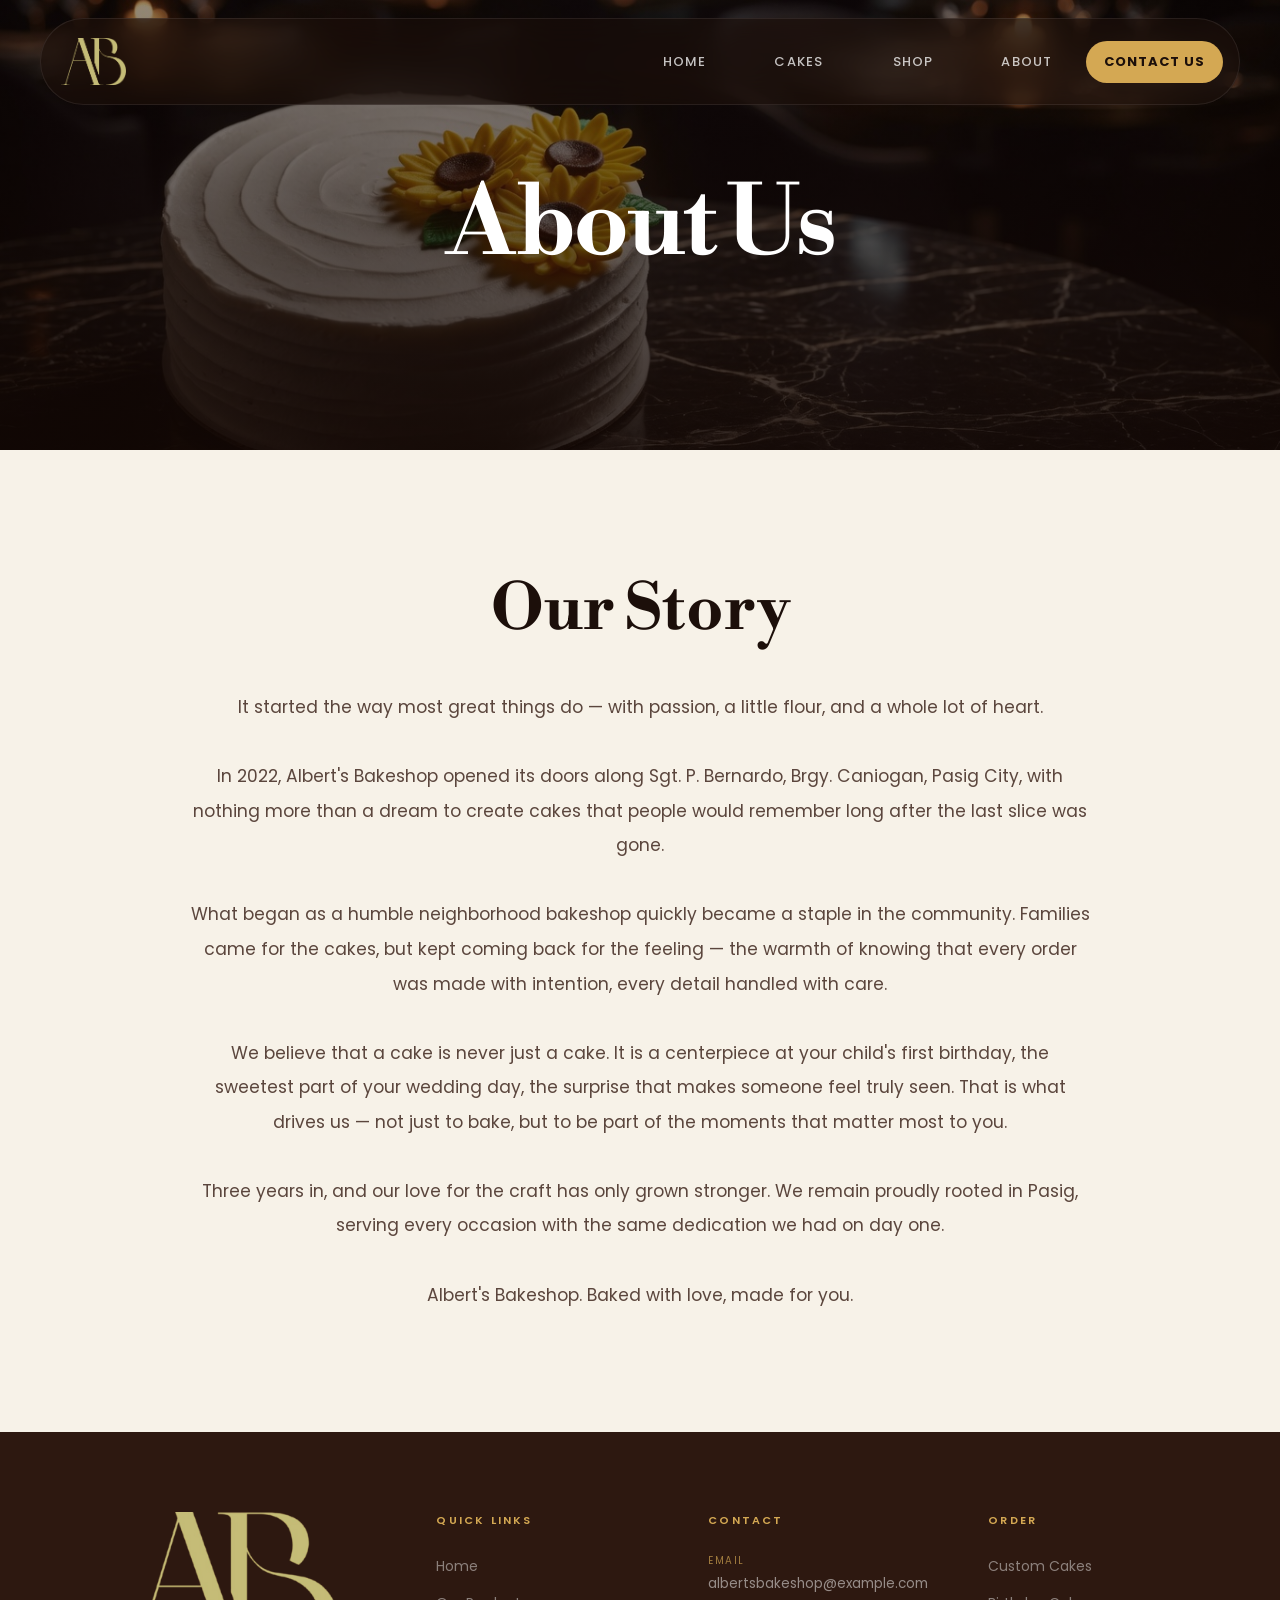
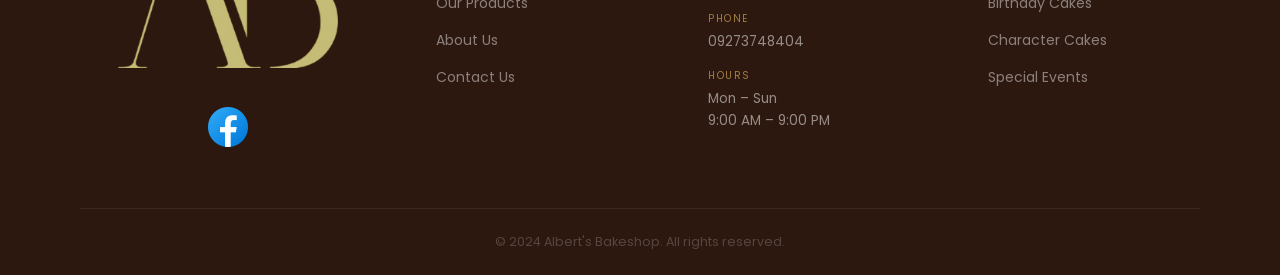
==== commit a6076410: "about-us.html" ====
--- a/about-us.html
+++ b/about-us.html
@@ -47,7 +47,8 @@
         <span class="drawer-close" onclick="toggleMenu()">✕</span>
         <ul>
             <li><a href="index.html" onclick="toggleMenu()">Home</a></li>
-            <li><a href="index.html#menu" onclick="toggleMenu()">Shop</a></li>
+            <li><a href="index.html" onclick="toggleMenu()">Cakes</a></li>
+            <li><a href="gallery.html" onclick="toggleMenu()">Shop</a></li>
             <li><a href="about-us.html" onclick="toggleMenu()">About</a></li>
             <li><a href="contact-us.html" onclick="toggleMenu()">Contact</a></li>
         </ul>
--- a/style.css
+++ b/style.css
@@ -711,13 +711,49 @@
   }
 
   .footer-top {
-    grid-template-columns: 1fr 1fr;
-    gap: 40px;
-  }
-
-  footer {
-    padding: 60px 40px 0;
-  }
+        grid-template-columns: 1fr;
+        gap: 32px;
+    }
+
+    footer {
+        padding: 50px 24px 0;
+        text-align: center;
+    }
+
+    .footerlogo img {
+        width: 150px;
+    }
+
+    .footer-col h5 {
+        font-size: 13px;
+        letter-spacing: 0.22em;
+    }
+
+    .footer-col ul li a {
+        font-size: 16px;
+    }
+
+    .footer-info-label {
+        font-size: 11px;
+        margin-top: 10px;
+    }
+
+    .footer-info-val {
+        font-size: 15px;
+        line-height: 1.8;
+    }
+
+
+    .footer-bottom {
+        flex-direction: column;
+        gap: 12px;
+        text-align: center;
+    }
+
+    .footer-bottom-links {
+        flex-wrap: wrap;
+        justify-content: center;
+    }
 }
 
 @media (max-width: 768px) {
--- a/about-us.css
+++ b/about-us.css
@@ -0,0 +1,486 @@
+.aboutpage {
+    background: #fdfaf4;
+    font-family: 'Poppins', sans-serif;
+    color: #2d1810;
+    overflow-x: hidden;
+}
+
+/* =========================
+   NAVBAR
+========================= */
+
+header {
+    position: fixed;
+    top: 0;
+    left: 0;
+    right: 0;
+    z-index: 1000;
+    padding: 18px 40px;
+}
+
+nav {
+    display: flex;
+    align-items: center;
+    justify-content: space-between;
+    background: rgba(28, 15, 10, 0.55);
+    backdrop-filter: blur(20px);
+    -webkit-backdrop-filter: blur(20px);
+    border: 1px solid rgba(255, 255, 255, 0.08);
+    border-radius: 100px;
+    padding: 10px 16px 10px 20px;
+    max-width: 1280px;
+    margin: 0 auto;
+}
+
+.navlogo {
+    display: flex;
+    align-items: center;
+    cursor: pointer;
+    gap: 12px;
+    z-index: 3;
+    text-decoration: none;
+}
+
+.navlogo img {
+    width: 65px;
+    height: 65px;
+    object-fit: contain;
+}
+
+.navlinks {
+    list-style: none;
+    display: flex;
+    gap: 4px;
+    align-items: center;
+}
+
+.navlinks li a {
+    display: flex;
+    align-items: center;
+    justify-content: center;
+    min-width: 110px;
+    height: 42px;
+
+    text-decoration: none;
+    font-size: 13px;
+    font-weight: 500;
+    letter-spacing: 0.08em;
+    text-transform: uppercase;
+
+    color: rgba(255, 255, 255, 0.75);
+
+    padding: 0 18px;
+    border-radius: 100px;
+
+    transition: background 0.2s ease,
+        color 0.2s ease,
+        transform 0.2s ease;
+}
+
+.nav-cta {
+    background: var(--gold);
+    color: var(--espresso) !important;
+    font-weight: 700 !important;
+}
+
+.nav-cta:hover {
+    background: #e8bc63;
+    transform: translateY(-1px);
+}
+
+
+
+/* HAMBURGER */
+
+.hamburger {
+    display: none;
+    font-size: 2rem;
+    color: white;
+    cursor: pointer;
+}
+
+/* =========================
+   MOBILE DRAWER
+========================= */
+
+.hamburgerdrawer {
+    position: fixed;
+    top: 0;
+    left: -100%;
+    height: 100vh;
+    background: #1c0f0a;
+    z-index: 3000;
+    padding: 100px 30px 40px;
+    transition: .4s ease;
+}
+
+.hamburgerdrawer.open {
+    left: 0;
+    width: 50%;
+}
+
+.drawer-close {
+    position: absolute;
+    top: 24px;
+    right: 24px;
+    color: white;
+    font-size: 1.8rem;
+    cursor: pointer;
+}
+
+.hamburgerdrawer ul {
+    list-style: none;
+    display: flex;
+    flex-direction: column;
+    gap: 0;
+}
+
+.hamburgerdrawer ul li a {
+    display: block;
+    color: rgba(255, 255, 255, 0.7);
+    text-decoration: none;
+    font-size: 15px;
+    font-weight: 500;
+    text-transform: uppercase;
+    letter-spacing: 0.1em;
+    padding: 5px 0;
+    border-bottom: 1px solid rgba(255, 255, 255, 0.07);
+    transition: color 0.2s;
+}
+
+.overlay {
+    position: fixed;
+    inset: 0;
+    background: rgba(0, 0, 0, 0.55);
+    opacity: 0;
+    visibility: hidden;
+    transition: .3s ease;
+    z-index: 1500;
+}
+
+.overlay.open {
+    opacity: 1;
+    visibility: visible;
+}
+
+/* =========================
+   HERO SECTION
+========================= */
+
+.herosection {
+    position: relative;
+    height: 50vh;
+    min-height: 250px;
+    width: 100%;
+    display: flex;
+    align-items: center;
+    justify-content: center;
+    overflow: hidden;
+}
+
+.about-hero {
+    position: absolute;
+    inset: 0;
+    width: 100%;
+    height: 100%;
+    object-fit: cover;
+}
+
+.herosection::after {
+    content: "";
+    position: absolute;
+    inset: 0;
+    background: linear-gradient(to top,
+            rgba(20, 8, 4, .82),
+            rgba(20, 8, 4, .45));
+}
+
+.abt-herocontent {
+    position: relative;
+    z-index: 2;
+    text-align: center;
+    padding: 0 24px;
+}
+
+.abt-herotitle {
+    font-family: 'Libre Bodoni', serif;
+    font-size: clamp(3rem, 8vw, 6rem);
+    color: white;
+    font-weight: 1000;
+    letter-spacing: -.03em;
+}
+
+/* =========================
+   ABOUT SECTION
+========================= */
+
+.about {
+    padding: 120px 24px;
+    background: #f7f2e8;
+}
+
+.ourstory {
+    max-width: 900px;
+    margin: auto;
+    text-align: center;
+}
+
+.ourstory h2 {
+    font-family: 'Libre Bodoni', serif;
+    font-size: clamp(2.3rem, 5vw, 4rem);
+    margin-bottom: 40px;
+    color: #1c0f0a;
+}
+
+.ourstory p {
+    font-size: 1.08rem;
+    line-height: 2;
+    color: #5b463d;
+}
+
+/* =========================
+   FOOTER
+========================= */
+
+footer {
+    background: var(--brown-dark);
+    padding: 80px 80px 0;
+}
+
+.footer-top {
+    display: grid;
+    grid-template-columns: 1.4fr 1fr 1fr 1fr;
+    gap: 60px;
+    padding-bottom: 60px;
+    border-bottom: 1px solid rgba(255, 255, 255, 0.07);
+}
+
+.footer-brand {
+    display: flex;
+    flex-direction: column;
+    align-items: center;
+    gap: 40px;
+}
+
+.footerlogo {
+    display: flex;
+    align-items: center;
+    gap: 10px;
+}
+
+.footerlogo img {
+    width: 220px;
+    height: auto;
+    object-fit: contain;
+}
+
+.social-links {
+    display: flex;
+    gap: 10px;
+}
+
+.social-link {
+    width: 38px;
+    height: 38px;
+    border-radius: 50%;
+    border: 1px solid rgba(255, 255, 255, 0.12);
+    display: flex;
+    align-items: center;
+    justify-content: center;
+    color: rgba(255, 255, 255, 0.5);
+    text-decoration: none;
+    font-size: 16px;
+    transition: border-color 0.2s, color 0.2s, background 0.2s;
+}
+
+.social-link:hover {
+    border-color: var(--gold);
+    color: var(--gold);
+    background: rgba(212, 168, 83, 0.1);
+}
+
+.footer-col h5 {
+    font-size: 11px;
+    font-weight: 600;
+    letter-spacing: 0.2em;
+    text-transform: uppercase;
+    color: var(--gold);
+    margin-bottom: 24px;
+}
+
+.footer-col ul {
+    list-style: none;
+    display: flex;
+    flex-direction: column;
+    gap: 12px;
+}
+
+.footer-col ul li a {
+    color: rgba(255, 255, 255, 0.45);
+    text-decoration: none;
+    font-size: 14px;
+    transition: color 0.2s;
+}
+
+.footer-col ul li a:hover {
+    color: rgba(255, 255, 255, 0.85);
+}
+
+.footer-info-item {
+    display: flex;
+    flex-direction: column;
+    gap: 4px;
+    margin-bottom: 16px;
+}
+
+.footer-info-label {
+    font-size: 10px;
+    letter-spacing: 0.15em;
+    text-transform: uppercase;
+    color: var(--gold);
+    opacity: 0.7;
+}
+
+.footer-info-val {
+    font-size: 13.5px;
+    color: rgba(255, 255, 255, 0.5);
+    line-height: 1.6;
+}
+
+.footer-bottom {
+    display: flex;
+    align-items: center;
+    justify-content: center;
+    padding: 24px 0;
+}
+
+.footer-copy {
+    font-size: 12.5px;
+    color: rgba(255, 255, 255, 0.2);
+}
+
+/* =========================
+   RESPONSIVE
+========================= */
+
+@media (max-width: 1024px) {
+
+    header {
+        padding: 16px 20px;
+    }
+
+    .navlinks {
+        display: none;
+    }
+
+    .hamburger {
+        display: block;
+    }
+
+    .footercontainer {
+        grid-template-columns: 1fr 1fr;
+        gap: 40px;
+    }
+
+    .abt-herotitle {
+        font-size: 5rem;
+    }
+}
+
+@media (max-width: 768px) {
+
+    .nav {
+        padding: 12px 20px;
+    }
+
+    .hamburger {
+        font-size: 1.5rem;
+    }
+
+    .navlogo img {
+        width: 58px;
+        height: 58px;
+    }
+
+    .herosection {
+        min-height: 520px;
+    }
+
+    .abt-herotitle {
+        font-size: 4rem;
+    }
+
+    .about {
+        padding: 90px 20px;
+    }
+
+    .ourstory p {
+        font-size: 1rem;
+        line-height: 1.9;
+    }
+
+    .footer-top {
+        grid-template-columns: 1fr;
+        gap: 32px;
+    }
+
+    footer {
+        padding: 50px 24px 0;
+        text-align: center;
+    }
+
+    .footerlogo img {
+        width: 150px;
+    }
+
+    .footer-col h5 {
+        font-size: 13px;
+        letter-spacing: 0.22em;
+    }
+
+    .footer-col ul li a {
+        font-size: 16px;
+    }
+
+    .footer-info-label {
+        font-size: 11px;
+        margin-top: 10px;
+    }
+
+    .footer-info-val {
+        font-size: 15px;
+        line-height: 1.8;
+    }
+
+
+    .footer-bottom {
+        flex-direction: column;
+        gap: 12px;
+        text-align: center;
+    }
+
+    .footer-bottom-links {
+        flex-wrap: wrap;
+        justify-content: center;
+    }
+}
+
+@media (max-width: 480px) {
+
+    .abt-herotitle {
+        font-size: 3rem;
+    }
+
+    .ourstory h2 {
+        font-size: 2.3rem;
+    }
+
+    .ourstory p {
+        font-size: .97rem;
+        line-height: 1.85;
+    }
+
+    .hamburgerdrawer {
+        width: 100%;
+    }
+}
